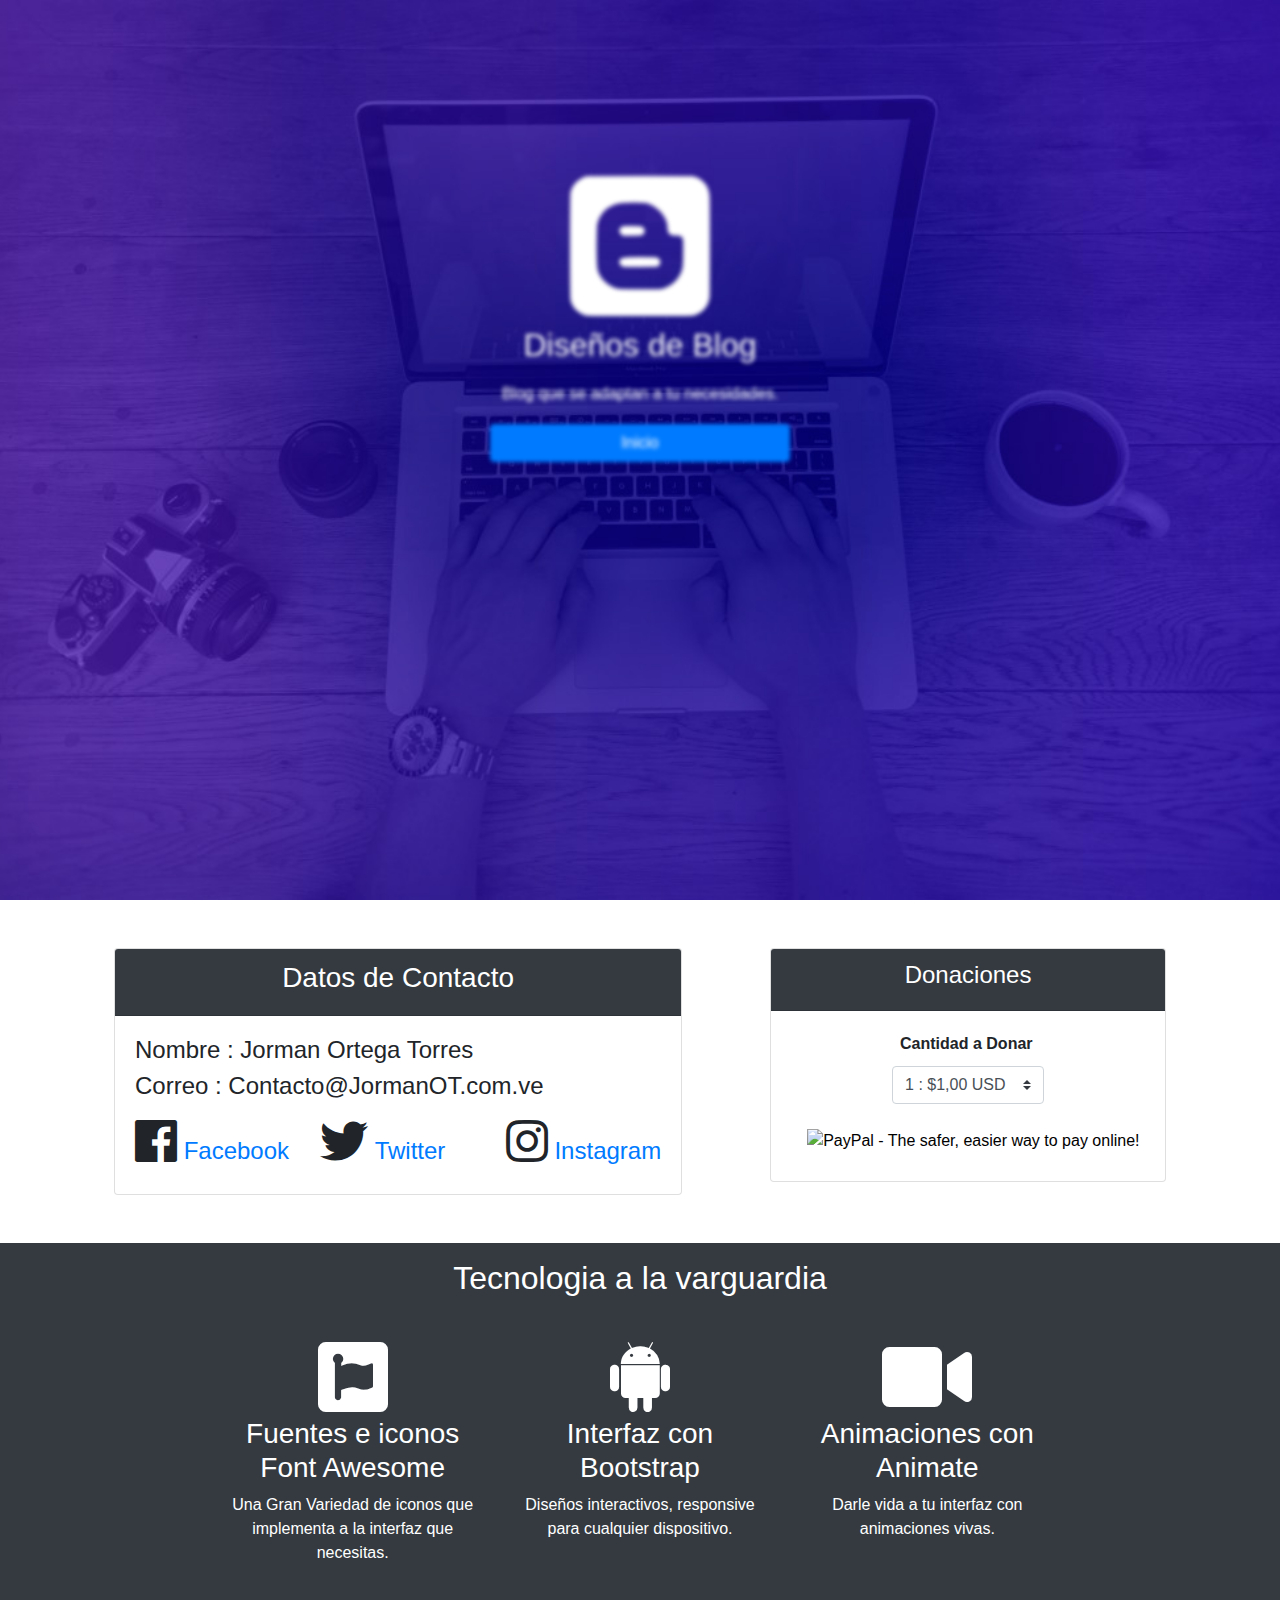
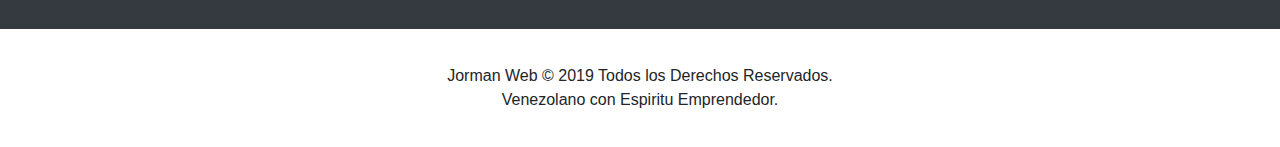
==== Servicios/Blog.html @ 8583f0e6 "Primera Version de JormanOT Web, Sin Plantillas" ====
<!DOCTYPE html>
<html lang="en">
<head>
    <meta charset="UTF-8">
    <meta name="viewport" content="width=device-width, initial-scale=1.0">
    <meta http-equiv="X-UA-Compatible" content="ie=edge">
    <title>Blog Personal | Blogs</title>
    <!-- Custom CSS -->
    <link rel="stylesheet" href="../css/style.css">
    <!-- Bootstrap -->
    <link rel="stylesheet" href="../css/bootstrap.css">
    <!-- Animations -->
    <link rel="stylesheet" href="../Animations/Animations.css">
    <!-- Font Awesome 5 -->
    <link rel="stylesheet" href="../css/Fonts.css">
</head>
<body>
<!-- Header -->
<header class="cabezera text-white">
        <div class="cabezera-contenido animated  bounceIn">
            <i class="fab fa-blogger fa-10x   "></i>
            <h3 class="titulo">Diseños de Blog</h3>
            <p class="texto">Blog que se adaptan a tu necesidades.</p>
            <a href="/" class="btn btn-primary tamaño">Inicio</a>
        </div>
        <div>
            
        </div>
    </header>
    <!-- Section 1 -->
    <section class="container">
        <div class="row mt-5 mb-5">
            <div class="col-mt-4 mx-auto">
                <div class="card">
                    <div class="card-header bg-dark text-white">
                        <h3 class="text-center">Datos de Contacto</h3>
                    </div>
                    <div class="card-body">
                        <form action="#">
                            <div class="form-group mb-2">
                                <h4>Nombre : Jorman Ortega Torres</h4>
                            </div>
                            <div class="form-group mb-2">
                                <h4>Correo : Contacto@JormanOT.com.ve</h4>
                            </div>
                            <div>
                                <div class="grilla-3 mt-3">
                                    <div>
                                        <h4><i class="fab fa-facebook fa-2x" aria-hidden="true"></i><a class=" texto-centro" href="http://www.facebook.com/BitesoftCA/"> Facebook</a></h4>
                                    </div>
                                    <div>
                                        <h4><i class="fab fa-twitter fa-2x" aria-hidden="true"></i><a class=" texto-centro" href="https://twitter.com/jormanjoshue"> Twitter</a></h4>
                                    </div>
                                    <div>
                                        <h4><i class="fab fa-instagram fa-2x" aria-hidden="true"></i><a class=" texto-centro" href="http://www.instagram.com"> Instagram</a></h4>
                                    </div>
                                </div>
                            </div>
                        </form>
                    </div>
                </div>
            </div>
            <div class="col-mt-6 mx-auto">
                <div class="card">
                    <div class="card-header bg-dark text-white">
                        <h4 class="text-center">Donaciones</h4>
                    </div>
                    <div class="card-body">
                        <div class="form-group mb-2">
                            <form action="https://www.paypal.com/cgi-bin/webscr" method="post" target="_top">
                                <input type="hidden" name="cmd" value="_s-xclick">
                                <input type="hidden" name="hosted_button_id" value="BNCRYRMHUNSP4">
                                <table class="mx-auto">
                                    <tr>
                                        <td>
                                            <input type="hidden" name="on0"  value="Cantidad a Donar">
                                            <strong class="ml-2">Cantidad a Donar</strong>
                                        </td>
                                    </tr>
                                    <tr>
                                        <td>
                                            <select class="custom-select mt-2" name="os0">
                                                <option value="1 :">1 : $1,00 USD</option>
                                                <option value="2 :">2 : $5,00 USD</option>
                                                <option value="3 :">3 : $10,00 USD</option>
                                            </select> 
                                        </td>
                                    </tr>
                                </table>
                                <input type="hidden" name="currency_code" value="USD">
                                <input class="mt-4 ml-3" type="image" src="https://www.paypalobjects.com/es_XC/i/btn/btn_buynowCC_LG.gif" border="0" name="submit" alt="PayPal - The safer, easier way to pay online!">
                                <img alt="" border="0" src="https://www.paypalobjects.com/es_XC/i/scr/pixel.gif" width="1" height="1">
                            </form>
                        </div>
                    </div>
                </div>
            </div>
        </div>
    </section>
    <!-- Section 2 -->
    <section class="servicios texto-centro bg-dark">
        <h3 class="titulo">Tecnologia a la varguardia</h3>
        <div class="row">
            <div class="contenedor grilla-3">
                <div >
                    <i class="fab fa-font-awesome fa-5x" href="/" aria-hidden="true"></i>
                    <h3>Fuentes e iconos  Font Awesome</h3>
                    <p class="texto-info">Una Gran Variedad de iconos que implementa a la interfaz que necesitas.</p>
                </div>
                <div >
                    <i class="fab fa-android fa-5x" aria-hidden="true"></i>
                    <h3>Interfaz con Bootstrap</h3>
                    <p class="texto-info">Diseños interactivos, responsive para cualquier dispositivo.</p>
                </div>
                <div >
                    <i class="fas fa-video fa-5x" aria-hidden="true"></i>
                    <h3>Animaciones con Animate</h3>
                    <p class="texto-info">Darle vida a tu interfaz con animaciones vivas.</p>
                </div>
            </div>
        </div>
    </section>
    <!-- Footer -->
    <footer class="footer texto-centro bh-ligt">
        <p>Jorman Web &copy; 2019 Todos los Derechos Reservados.</p>
        <p>Venezolano con Espiritu Emprendedor.</p>
    </footer>
</body>
</html>
---- css/style.css ----
body
{
    background-color: rgba(0, 0, 0, 0.9);
    margin: 0;
    color: #fff;
    font-family: 'Rubik', sans-serif;
}
.cabezera::after
{
    content: '';
    height: 100vh;
    width: 100%;
    background-image: url(../Img/header_bg_2.jpg);
    background-size: cover;
    display: block;
    background-repeat: no-repeat;
    background-position: center;
    filter: blur(10px);
    -webkit-filter: blur(10px);
    transition: all 400ms;
}
.cabezera:hover::after
{
    filter: blur(0px);
    -webkit-filter: blur(0px);
}
.cabezera:hover .cabezera-contenido
{
    filter: blur(2px);
    -webkit-filter: blur(2px);
} 
.cabezera-contenido
{
    position: absolute;
    z-index: 1;
    text-align: center;
    top: 10%;
    left: 29%;
    margin-top: 100px;
    margin-left: 126px;
    transition: all 700ms;
}
.cabezera-contenido .img-Redondo
{
    width: 245px;
    height: 245px;
}
.titulo
{
    font-family: 'Rubik', sans-serif;
    font-size: 2rem;
}
.texto
{
    line-height: 1.7;
    margin-top: 1rem;
}
.contenedor
{
    max-width: 960px;
    margin: auto;
    overflow: hidden;
    padding: 2rem 4rem;
}
.texto-info
{
    text-align: center;
    text-justify: auto;
    -webkit-text-stroke: #333;
}
.texto-centro
{
  text-align: center;
}
.grilla-3
{
    display: grid;
    grid-template-columns: 1fr 1fr 1fr;
    grid-gap: 30px;
}
.grilla-2
{
    display: grid;
    grid-template-columns: repeat(2, 1fr);
    grid-gap: 20px;
}
.texo-centro
{
    text-align: center;
    margin: auto;
}
.bg-light
{
    background-color: #fff;
    color: #333;
}
.bg-dark
{
    background-color: #2f3542;
    color: #fff;
}
.servicios
{
    padding: 2rem 0;
}
footer
{
    padding: 2.2rem;
}
footer p 
{
    margin: 0;
}
@media(max-width: 570px)
{
    .cabezera::after
    {
        height: 100vh;
    }
    .cabezera-contenido .img-Redondo
    {
        height: 150px;
        width: 150px;
    }
    .cabezera-contenido
    {
        left: 10px;
        right: 10px;
        top: 150px;
        margin-right: 2rem;
        margin-top: 1rem;
        margin-left: 2rem;
    }
    .grilla-3, .grilla-2
    {
        grid-template-columns: 1fr;
    }
    .servicios
    {
        padding: 1rem 1rem;
    }
}
@media(max-width: 1024px)
{
    .cabezera::after
    {
        height: 100vh;
    }
    .cabezera-contenido .img-Redondo
    {
        height: 200px;
        width: 200px;
    }
    .cabezera-contenido
    {
        left: 10px;
        right: 10px;
        top: 150px;
        margin-right: 2rem;
        margin-top: 1rem;
        margin-left: 2rem;
    }
    .servicios
    {
        padding: 1rem 1rem;
    }
}
@media(max-width: 2100px)
{
    .cabezera::after
    {
        height: 100vh;
    }
    .cabezera-contenido .img-Redondo
    {
        height: 200px;
        width: 200px;
    }
    .cabezera-contenido
    {
        left: 10px;
        right: 10px;
        top: 150px;
        margin-right: 2rem;
        margin-top: 1rem;
        margin-left: 2rem;
    }
    .servicios
    {
        padding: 1rem 1rem;
    }
}
.img-Redondo 
{
    border-radius: 50% !important;
}
.tamaño
{
    width: 300px !important;
}
---- Animations/Animations.css ----
@charset "UTF-8";

/*!
 * animate.css -http://daneden.me/animate
 * Version - 3.7.0
 * Licensed under the MIT license - http://opensource.org/licenses/MIT
 *
 * Copyright (c) 2018 Daniel Eden
 */

@-webkit-keyframes bounce {
  from,
  20%,
  53%,
  80%,
  to {
    -webkit-animation-timing-function: cubic-bezier(0.215, 0.61, 0.355, 1);
    animation-timing-function: cubic-bezier(0.215, 0.61, 0.355, 1);
    -webkit-transform: translate3d(0, 0, 0);
    transform: translate3d(0, 0, 0);
  }

  40%,
  43% {
    -webkit-animation-timing-function: cubic-bezier(0.755, 0.05, 0.855, 0.06);
    animation-timing-function: cubic-bezier(0.755, 0.05, 0.855, 0.06);
    -webkit-transform: translate3d(0, -30px, 0);
    transform: translate3d(0, -30px, 0);
  }

  70% {
    -webkit-animation-timing-function: cubic-bezier(0.755, 0.05, 0.855, 0.06);
    animation-timing-function: cubic-bezier(0.755, 0.05, 0.855, 0.06);
    -webkit-transform: translate3d(0, -15px, 0);
    transform: translate3d(0, -15px, 0);
  }

  90% {
    -webkit-transform: translate3d(0, -4px, 0);
    transform: translate3d(0, -4px, 0);
  }
}

@keyframes bounce {
  from,
  20%,
  53%,
  80%,
  to {
    -webkit-animation-timing-function: cubic-bezier(0.215, 0.61, 0.355, 1);
    animation-timing-function: cubic-bezier(0.215, 0.61, 0.355, 1);
    -webkit-transform: translate3d(0, 0, 0);
    transform: translate3d(0, 0, 0);
  }

  40%,
  43% {
    -webkit-animation-timing-function: cubic-bezier(0.755, 0.05, 0.855, 0.06);
    animation-timing-function: cubic-bezier(0.755, 0.05, 0.855, 0.06);
    -webkit-transform: translate3d(0, -30px, 0);
    transform: translate3d(0, -30px, 0);
  }

  70% {
    -webkit-animation-timing-function: cubic-bezier(0.755, 0.05, 0.855, 0.06);
    animation-timing-function: cubic-bezier(0.755, 0.05, 0.855, 0.06);
    -webkit-transform: translate3d(0, -15px, 0);
    transform: translate3d(0, -15px, 0);
  }

  90% {
    -webkit-transform: translate3d(0, -4px, 0);
    transform: translate3d(0, -4px, 0);
  }
}

.bounce {
  -webkit-animation-name: bounce;
  animation-name: bounce;
  -webkit-transform-origin: center bottom;
  transform-origin: center bottom;
}

@-webkit-keyframes flash {
  from,
  50%,
  to {
    opacity: 1;
  }

  25%,
  75% {
    opacity: 0;
  }
}

@keyframes flash {
  from,
  50%,
  to {
    opacity: 1;
  }

  25%,
  75% {
    opacity: 0;
  }
}

.flash {
  -webkit-animation-name: flash;
  animation-name: flash;
}

/* originally authored by Nick Pettit - https://github.com/nickpettit/glide */

@-webkit-keyframes pulse {
  from {
    -webkit-transform: scale3d(1, 1, 1);
    transform: scale3d(1, 1, 1);
  }

  50% {
    -webkit-transform: scale3d(1.05, 1.05, 1.05);
    transform: scale3d(1.05, 1.05, 1.05);
  }

  to {
    -webkit-transform: scale3d(1, 1, 1);
    transform: scale3d(1, 1, 1);
  }
}

@keyframes pulse {
  from {
    -webkit-transform: scale3d(1, 1, 1);
    transform: scale3d(1, 1, 1);
  }

  50% {
    -webkit-transform: scale3d(1.05, 1.05, 1.05);
    transform: scale3d(1.05, 1.05, 1.05);
  }

  to {
    -webkit-transform: scale3d(1, 1, 1);
    transform: scale3d(1, 1, 1);
  }
}

.pulse {
  -webkit-animation-name: pulse;
  animation-name: pulse;
}

@-webkit-keyframes rubberBand {
  from {
    -webkit-transform: scale3d(1, 1, 1);
    transform: scale3d(1, 1, 1);
  }

  30% {
    -webkit-transform: scale3d(1.25, 0.75, 1);
    transform: scale3d(1.25, 0.75, 1);
  }

  40% {
    -webkit-transform: scale3d(0.75, 1.25, 1);
    transform: scale3d(0.75, 1.25, 1);
  }

  50% {
    -webkit-transform: scale3d(1.15, 0.85, 1);
    transform: scale3d(1.15, 0.85, 1);
  }

  65% {
    -webkit-transform: scale3d(0.95, 1.05, 1);
    transform: scale3d(0.95, 1.05, 1);
  }

  75% {
    -webkit-transform: scale3d(1.05, 0.95, 1);
    transform: scale3d(1.05, 0.95, 1);
  }

  to {
    -webkit-transform: scale3d(1, 1, 1);
    transform: scale3d(1, 1, 1);
  }
}

@keyframes rubberBand {
  from {
    -webkit-transform: scale3d(1, 1, 1);
    transform: scale3d(1, 1, 1);
  }

  30% {
    -webkit-transform: scale3d(1.25, 0.75, 1);
    transform: scale3d(1.25, 0.75, 1);
  }

  40% {
    -webkit-transform: scale3d(0.75, 1.25, 1);
    transform: scale3d(0.75, 1.25, 1);
  }

  50% {
    -webkit-transform: scale3d(1.15, 0.85, 1);
    transform: scale3d(1.15, 0.85, 1);
  }

  65% {
    -webkit-transform: scale3d(0.95, 1.05, 1);
    transform: scale3d(0.95, 1.05, 1);
  }

  75% {
    -webkit-transform: scale3d(1.05, 0.95, 1);
    transform: scale3d(1.05, 0.95, 1);
  }

  to {
    -webkit-transform: scale3d(1, 1, 1);
    transform: scale3d(1, 1, 1);
  }
}

.rubberBand {
  -webkit-animation-name: rubberBand;
  animation-name: rubberBand;
}

@-webkit-keyframes shake {
  from,
  to {
    -webkit-transform: translate3d(0, 0, 0);
    transform: translate3d(0, 0, 0);
  }

  10%,
  30%,
  50%,
  70%,
  90% {
    -webkit-transform: translate3d(-10px, 0, 0);
    transform: translate3d(-10px, 0, 0);
  }

  20%,
  40%,
  60%,
  80% {
    -webkit-transform: translate3d(10px, 0, 0);
    transform: translate3d(10px, 0, 0);
  }
}

@keyframes shake {
  from,
  to {
    -webkit-transform: translate3d(0, 0, 0);
    transform: translate3d(0, 0, 0);
  }

  10%,
  30%,
  50%,
  70%,
  90% {
    -webkit-transform: translate3d(-10px, 0, 0);
    transform: translate3d(-10px, 0, 0);
  }

  20%,
  40%,
  60%,
  80% {
    -webkit-transform: translate3d(10px, 0, 0);
    transform: translate3d(10px, 0, 0);
  }
}

.shake {
  -webkit-animation-name: shake;
  animation-name: shake;
}

@-webkit-keyframes headShake {
  0% {
    -webkit-transform: translateX(0);
    transform: translateX(0);
  }

  6.5% {
    -webkit-transform: translateX(-6px) rotateY(-9deg);
    transform: translateX(-6px) rotateY(-9deg);
  }

  18.5% {
    -webkit-transform: translateX(5px) rotateY(7deg);
    transform: translateX(5px) rotateY(7deg);
  }

  31.5% {
    -webkit-transform: translateX(-3px) rotateY(-5deg);
    transform: translateX(-3px) rotateY(-5deg);
  }

  43.5% {
    -webkit-transform: translateX(2px) rotateY(3deg);
    transform: translateX(2px) rotateY(3deg);
  }

  50% {
    -webkit-transform: translateX(0);
    transform: translateX(0);
  }
}

@keyframes headShake {
  0% {
    -webkit-transform: translateX(0);
    transform: translateX(0);
  }

  6.5% {
    -webkit-transform: translateX(-6px) rotateY(-9deg);
    transform: translateX(-6px) rotateY(-9deg);
  }

  18.5% {
    -webkit-transform: translateX(5px) rotateY(7deg);
    transform: translateX(5px) rotateY(7deg);
  }

  31.5% {
    -webkit-transform: translateX(-3px) rotateY(-5deg);
    transform: translateX(-3px) rotateY(-5deg);
  }

  43.5% {
    -webkit-transform: translateX(2px) rotateY(3deg);
    transform: translateX(2px) rotateY(3deg);
  }

  50% {
    -webkit-transform: translateX(0);
    transform: translateX(0);
  }
}

.headShake {
  -webkit-animation-timing-function: ease-in-out;
  animation-timing-function: ease-in-out;
  -webkit-animation-name: headShake;
  animation-name: headShake;
}

@-webkit-keyframes swing {
  20% {
    -webkit-transform: rotate3d(0, 0, 1, 15deg);
    transform: rotate3d(0, 0, 1, 15deg);
  }

  40% {
    -webkit-transform: rotate3d(0, 0, 1, -10deg);
    transform: rotate3d(0, 0, 1, -10deg);
  }

  60% {
    -webkit-transform: rotate3d(0, 0, 1, 5deg);
    transform: rotate3d(0, 0, 1, 5deg);
  }

  80% {
    -webkit-transform: rotate3d(0, 0, 1, -5deg);
    transform: rotate3d(0, 0, 1, -5deg);
  }

  to {
    -webkit-transform: rotate3d(0, 0, 1, 0deg);
    transform: rotate3d(0, 0, 1, 0deg);
  }
}

@keyframes swing {
  20% {
    -webkit-transform: rotate3d(0, 0, 1, 15deg);
    transform: rotate3d(0, 0, 1, 15deg);
  }

  40% {
    -webkit-transform: rotate3d(0, 0, 1, -10deg);
    transform: rotate3d(0, 0, 1, -10deg);
  }

  60% {
    -webkit-transform: rotate3d(0, 0, 1, 5deg);
    transform: rotate3d(0, 0, 1, 5deg);
  }

  80% {
    -webkit-transform: rotate3d(0, 0, 1, -5deg);
    transform: rotate3d(0, 0, 1, -5deg);
  }

  to {
    -webkit-transform: rotate3d(0, 0, 1, 0deg);
    transform: rotate3d(0, 0, 1, 0deg);
  }
}

.swing {
  -webkit-transform-origin: top center;
  transform-origin: top center;
  -webkit-animation-name: swing;
  animation-name: swing;
}

@-webkit-keyframes tada {
  from {
    -webkit-transform: scale3d(1, 1, 1);
    transform: scale3d(1, 1, 1);
  }

  10%,
  20% {
    -webkit-transform: scale3d(0.9, 0.9, 0.9) rotate3d(0, 0, 1, -3deg);
    transform: scale3d(0.9, 0.9, 0.9) rotate3d(0, 0, 1, -3deg);
  }

  30%,
  50%,
  70%,
  90% {
    -webkit-transform: scale3d(1.1, 1.1, 1.1) rotate3d(0, 0, 1, 3deg);
    transform: scale3d(1.1, 1.1, 1.1) rotate3d(0, 0, 1, 3deg);
  }

  40%,
  60%,
  80% {
    -webkit-transform: scale3d(1.1, 1.1, 1.1) rotate3d(0, 0, 1, -3deg);
    transform: scale3d(1.1, 1.1, 1.1) rotate3d(0, 0, 1, -3deg);
  }

  to {
    -webkit-transform: scale3d(1, 1, 1);
    transform: scale3d(1, 1, 1);
  }
}

@keyframes tada {
  from {
    -webkit-transform: scale3d(1, 1, 1);
    transform: scale3d(1, 1, 1);
  }

  10%,
  20% {
    -webkit-transform: scale3d(0.9, 0.9, 0.9) rotate3d(0, 0, 1, -3deg);
    transform: scale3d(0.9, 0.9, 0.9) rotate3d(0, 0, 1, -3deg);
  }

  30%,
  50%,
  70%,
  90% {
    -webkit-transform: scale3d(1.1, 1.1, 1.1) rotate3d(0, 0, 1, 3deg);
    transform: scale3d(1.1, 1.1, 1.1) rotate3d(0, 0, 1, 3deg);
  }

  40%,
  60%,
  80% {
    -webkit-transform: scale3d(1.1, 1.1, 1.1) rotate3d(0, 0, 1, -3deg);
    transform: scale3d(1.1, 1.1, 1.1) rotate3d(0, 0, 1, -3deg);
  }

  to {
    -webkit-transform: scale3d(1, 1, 1);
    transform: scale3d(1, 1, 1);
  }
}

.tada {
  -webkit-animation-name: tada;
  animation-name: tada;
}

/* originally authored by Nick Pettit - https://github.com/nickpettit/glide */

@-webkit-keyframes wobble {
  from {
    -webkit-transform: translate3d(0, 0, 0);
    transform: translate3d(0, 0, 0);
  }

  15% {
    -webkit-transform: translate3d(-25%, 0, 0) rotate3d(0, 0, 1, -5deg);
    transform: translate3d(-25%, 0, 0) rotate3d(0, 0, 1, -5deg);
  }

  30% {
    -webkit-transform: translate3d(20%, 0, 0) rotate3d(0, 0, 1, 3deg);
    transform: translate3d(20%, 0, 0) rotate3d(0, 0, 1, 3deg);
  }

  45% {
    -webkit-transform: translate3d(-15%, 0, 0) rotate3d(0, 0, 1, -3deg);
    transform: translate3d(-15%, 0, 0) rotate3d(0, 0, 1, -3deg);
  }

  60% {
    -webkit-transform: translate3d(10%, 0, 0) rotate3d(0, 0, 1, 2deg);
    transform: translate3d(10%, 0, 0) rotate3d(0, 0, 1, 2deg);
  }

  75% {
    -webkit-transform: translate3d(-5%, 0, 0) rotate3d(0, 0, 1, -1deg);
    transform: translate3d(-5%, 0, 0) rotate3d(0, 0, 1, -1deg);
  }

  to {
    -webkit-transform: translate3d(0, 0, 0);
    transform: translate3d(0, 0, 0);
  }
}

@keyframes wobble {
  from {
    -webkit-transform: translate3d(0, 0, 0);
    transform: translate3d(0, 0, 0);
  }

  15% {
    -webkit-transform: translate3d(-25%, 0, 0) rotate3d(0, 0, 1, -5deg);
    transform: translate3d(-25%, 0, 0) rotate3d(0, 0, 1, -5deg);
  }

  30% {
    -webkit-transform: translate3d(20%, 0, 0) rotate3d(0, 0, 1, 3deg);
    transform: translate3d(20%, 0, 0) rotate3d(0, 0, 1, 3deg);
  }

  45% {
    -webkit-transform: translate3d(-15%, 0, 0) rotate3d(0, 0, 1, -3deg);
    transform: translate3d(-15%, 0, 0) rotate3d(0, 0, 1, -3deg);
  }

  60% {
    -webkit-transform: translate3d(10%, 0, 0) rotate3d(0, 0, 1, 2deg);
    transform: translate3d(10%, 0, 0) rotate3d(0, 0, 1, 2deg);
  }

  75% {
    -webkit-transform: translate3d(-5%, 0, 0) rotate3d(0, 0, 1, -1deg);
    transform: translate3d(-5%, 0, 0) rotate3d(0, 0, 1, -1deg);
  }

  to {
    -webkit-transform: translate3d(0, 0, 0);
    transform: translate3d(0, 0, 0);
  }
}

.wobble {
  -webkit-animation-name: wobble;
  animation-name: wobble;
}

@-webkit-keyframes jello {
  from,
  11.1%,
  to {
    -webkit-transform: translate3d(0, 0, 0);
    transform: translate3d(0, 0, 0);
  }

  22.2% {
    -webkit-transform: skewX(-12.5deg) skewY(-12.5deg);
    transform: skewX(-12.5deg) skewY(-12.5deg);
  }

  33.3% {
    -webkit-transform: skewX(6.25deg) skewY(6.25deg);
    transform: skewX(6.25deg) skewY(6.25deg);
  }

  44.4% {
    -webkit-transform: skewX(-3.125deg) skewY(-3.125deg);
    transform: skewX(-3.125deg) skewY(-3.125deg);
  }

  55.5% {
    -webkit-transform: skewX(1.5625deg) skewY(1.5625deg);
    transform: skewX(1.5625deg) skewY(1.5625deg);
  }

  66.6% {
    -webkit-transform: skewX(-0.78125deg) skewY(-0.78125deg);
    transform: skewX(-0.78125deg) skewY(-0.78125deg);
  }

  77.7% {
    -webkit-transform: skewX(0.390625deg) skewY(0.390625deg);
    transform: skewX(0.390625deg) skewY(0.390625deg);
  }

  88.8% {
    -webkit-transform: skewX(-0.1953125deg) skewY(-0.1953125deg);
    transform: skewX(-0.1953125deg) skewY(-0.1953125deg);
  }
}

@keyframes jello {
  from,
  11.1%,
  to {
    -webkit-transform: translate3d(0, 0, 0);
    transform: translate3d(0, 0, 0);
  }

  22.2% {
    -webkit-transform: skewX(-12.5deg) skewY(-12.5deg);
    transform: skewX(-12.5deg) skewY(-12.5deg);
  }

  33.3% {
    -webkit-transform: skewX(6.25deg) skewY(6.25deg);
    transform: skewX(6.25deg) skewY(6.25deg);
  }

  44.4% {
    -webkit-transform: skewX(-3.125deg) skewY(-3.125deg);
    transform: skewX(-3.125deg) skewY(-3.125deg);
  }

  55.5% {
    -webkit-transform: skewX(1.5625deg) skewY(1.5625deg);
    transform: skewX(1.5625deg) skewY(1.5625deg);
  }

  66.6% {
    -webkit-transform: skewX(-0.78125deg) skewY(-0.78125deg);
    transform: skewX(-0.78125deg) skewY(-0.78125deg);
  }

  77.7% {
    -webkit-transform: skewX(0.390625deg) skewY(0.390625deg);
    transform: skewX(0.390625deg) skewY(0.390625deg);
  }

  88.8% {
    -webkit-transform: skewX(-0.1953125deg) skewY(-0.1953125deg);
    transform: skewX(-0.1953125deg) skewY(-0.1953125deg);
  }
}

.jello {
  -webkit-animation-name: jello;
  animation-name: jello;
  -webkit-transform-origin: center;
  transform-origin: center;
}

@-webkit-keyframes heartBeat {
  0% {
    -webkit-transform: scale(1);
    transform: scale(1);
  }

  14% {
    -webkit-transform: scale(1.3);
    transform: scale(1.3);
  }

  28% {
    -webkit-transform: scale(1);
    transform: scale(1);
  }

  42% {
    -webkit-transform: scale(1.3);
    transform: scale(1.3);
  }

  70% {
    -webkit-transform: scale(1);
    transform: scale(1);
  }
}

@keyframes heartBeat {
  0% {
    -webkit-transform: scale(1);
    transform: scale(1);
  }

  14% {
    -webkit-transform: scale(1.3);
    transform: scale(1.3);
  }

  28% {
    -webkit-transform: scale(1);
    transform: scale(1);
  }

  42% {
    -webkit-transform: scale(1.3);
    transform: scale(1.3);
  }

  70% {
    -webkit-transform: scale(1);
    transform: scale(1);
  }
}

.heartBeat {
  -webkit-animation-name: heartBeat;
  animation-name: heartBeat;
  -webkit-animation-duration: 1.3s;
  animation-duration: 1.3s;
  -webkit-animation-timing-function: ease-in-out;
  animation-timing-function: ease-in-out;
}

@-webkit-keyframes bounceIn {
  from,
  20%,
  40%,
  60%,
  80%,
  to {
    -webkit-animation-timing-function: cubic-bezier(0.215, 0.61, 0.355, 1);
    animation-timing-function: cubic-bezier(0.215, 0.61, 0.355, 1);
  }

  0% {
    opacity: 0;
    -webkit-transform: scale3d(0.3, 0.3, 0.3);
    transform: scale3d(0.3, 0.3, 0.3);
  }

  20% {
    -webkit-transform: scale3d(1.1, 1.1, 1.1);
    transform: scale3d(1.1, 1.1, 1.1);
  }

  40% {
    -webkit-transform: scale3d(0.9, 0.9, 0.9);
    transform: scale3d(0.9, 0.9, 0.9);
  }

  60% {
    opacity: 1;
    -webkit-transform: scale3d(1.03, 1.03, 1.03);
    transform: scale3d(1.03, 1.03, 1.03);
  }

  80% {
    -webkit-transform: scale3d(0.97, 0.97, 0.97);
    transform: scale3d(0.97, 0.97, 0.97);
  }

  to {
    opacity: 1;
    -webkit-transform: scale3d(1, 1, 1);
    transform: scale3d(1, 1, 1);
  }
}

@keyframes bounceIn {
  from,
  20%,
  40%,
  60%,
  80%,
  to {
    -webkit-animation-timing-function: cubic-bezier(0.215, 0.61, 0.355, 1);
    animation-timing-function: cubic-bezier(0.215, 0.61, 0.355, 1);
  }

  0% {
    opacity: 0;
    -webkit-transform: scale3d(0.3, 0.3, 0.3);
    transform: scale3d(0.3, 0.3, 0.3);
  }

  20% {
    -webkit-transform: scale3d(1.1, 1.1, 1.1);
    transform: scale3d(1.1, 1.1, 1.1);
  }

  40% {
    -webkit-transform: scale3d(0.9, 0.9, 0.9);
    transform: scale3d(0.9, 0.9, 0.9);
  }

  60% {
    opacity: 1;
    -webkit-transform: scale3d(1.03, 1.03, 1.03);
    transform: scale3d(1.03, 1.03, 1.03);
  }

  80% {
    -webkit-transform: scale3d(0.97, 0.97, 0.97);
    transform: scale3d(0.97, 0.97, 0.97);
  }

  to {
    opacity: 1;
    -webkit-transform: scale3d(1, 1, 1);
    transform: scale3d(1, 1, 1);
  }
}

.bounceIn {
  -webkit-animation-duration: 0.75s;
  animation-duration: 0.75s;
  -webkit-animation-name: bounceIn;
  animation-name: bounceIn;
}

@-webkit-keyframes bounceInDown {
  from,
  60%,
  75%,
  90%,
  to {
    -webkit-animation-timing-function: cubic-bezier(0.215, 0.61, 0.355, 1);
    animation-timing-function: cubic-bezier(0.215, 0.61, 0.355, 1);
  }

  0% {
    opacity: 0;
    -webkit-transform: translate3d(0, -3000px, 0);
    transform: translate3d(0, -3000px, 0);
  }

  60% {
    opacity: 1;
    -webkit-transform: translate3d(0, 25px, 0);
    transform: translate3d(0, 25px, 0);
  }

  75% {
    -webkit-transform: translate3d(0, -10px, 0);
    transform: translate3d(0, -10px, 0);
  }

  90% {
    -webkit-transform: translate3d(0, 5px, 0);
    transform: translate3d(0, 5px, 0);
  }

  to {
    -webkit-transform: translate3d(0, 0, 0);
    transform: translate3d(0, 0, 0);
  }
}

@keyframes bounceInDown {
  from,
  60%,
  75%,
  90%,
  to {
    -webkit-animation-timing-function: cubic-bezier(0.215, 0.61, 0.355, 1);
    animation-timing-function: cubic-bezier(0.215, 0.61, 0.355, 1);
  }

  0% {
    opacity: 0;
    -webkit-transform: translate3d(0, -3000px, 0);
    transform: translate3d(0, -3000px, 0);
  }

  60% {
    opacity: 1;
    -webkit-transform: translate3d(0, 25px, 0);
    transform: translate3d(0, 25px, 0);
  }

  75% {
    -webkit-transform: translate3d(0, -10px, 0);
    transform: translate3d(0, -10px, 0);
  }

  90% {
    -webkit-transform: translate3d(0, 5px, 0);
    transform: translate3d(0, 5px, 0);
  }

  to {
    -webkit-transform: translate3d(0, 0, 0);
    transform: translate3d(0, 0, 0);
  }
}

.bounceInDown {
  -webkit-animation-name: bounceInDown;
  animation-name: bounceInDown;
}

@-webkit-keyframes bounceInLeft {
  from,
  60%,
  75%,
  90%,
  to {
    -webkit-animation-timing-function: cubic-bezier(0.215, 0.61, 0.355, 1);
    animation-timing-function: cubic-bezier(0.215, 0.61, 0.355, 1);
  }

  0% {
    opacity: 0;
    -webkit-transform: translate3d(-3000px, 0, 0);
    transform: translate3d(-3000px, 0, 0);
  }

  60% {
    opacity: 1;
    -webkit-transform: translate3d(25px, 0, 0);
    transform: translate3d(25px, 0, 0);
  }

  75% {
    -webkit-transform: translate3d(-10px, 0, 0);
    transform: translate3d(-10px, 0, 0);
  }

  90% {
    -webkit-transform: translate3d(5px, 0, 0);
    transform: translate3d(5px, 0, 0);
  }

  to {
    -webkit-transform: translate3d(0, 0, 0);
    transform: translate3d(0, 0, 0);
  }
}

@keyframes bounceInLeft {
  from,
  60%,
  75%,
  90%,
  to {
    -webkit-animation-timing-function: cubic-bezier(0.215, 0.61, 0.355, 1);
    animation-timing-function: cubic-bezier(0.215, 0.61, 0.355, 1);
  }

  0% {
    opacity: 0;
    -webkit-transform: translate3d(-3000px, 0, 0);
    transform: translate3d(-3000px, 0, 0);
  }

  60% {
    opacity: 1;
    -webkit-transform: translate3d(25px, 0, 0);
    transform: translate3d(25px, 0, 0);
  }

  75% {
    -webkit-transform: translate3d(-10px, 0, 0);
    transform: translate3d(-10px, 0, 0);
  }

  90% {
    -webkit-transform: translate3d(5px, 0, 0);
    transform: translate3d(5px, 0, 0);
  }

  to {
    -webkit-transform: translate3d(0, 0, 0);
    transform: translate3d(0, 0, 0);
  }
}

.bounceInLeft {
  -webkit-animation-name: bounceInLeft;
  animation-name: bounceInLeft;
}

@-webkit-keyframes bounceInRight {
  from,
  60%,
  75%,
  90%,
  to {
    -webkit-animation-timing-function: cubic-bezier(0.215, 0.61, 0.355, 1);
    animation-timing-function: cubic-bezier(0.215, 0.61, 0.355, 1);
  }

  from {
    opacity: 0;
    -webkit-transform: translate3d(3000px, 0, 0);
    transform: translate3d(3000px, 0, 0);
  }

  60% {
    opacity: 1;
    -webkit-transform: translate3d(-25px, 0, 0);
    transform: translate3d(-25px, 0, 0);
  }

  75% {
    -webkit-transform: translate3d(10px, 0, 0);
    transform: translate3d(10px, 0, 0);
  }

  90% {
    -webkit-transform: translate3d(-5px, 0, 0);
    transform: translate3d(-5px, 0, 0);
  }

  to {
    -webkit-transform: translate3d(0, 0, 0);
    transform: translate3d(0, 0, 0);
  }
}

@keyframes bounceInRight {
  from,
  60%,
  75%,
  90%,
  to {
    -webkit-animation-timing-function: cubic-bezier(0.215, 0.61, 0.355, 1);
    animation-timing-function: cubic-bezier(0.215, 0.61, 0.355, 1);
  }

  from {
    opacity: 0;
    -webkit-transform: translate3d(3000px, 0, 0);
    transform: translate3d(3000px, 0, 0);
  }

  60% {
    opacity: 1;
    -webkit-transform: translate3d(-25px, 0, 0);
    transform: translate3d(-25px, 0, 0);
  }

  75% {
    -webkit-transform: translate3d(10px, 0, 0);
    transform: translate3d(10px, 0, 0);
  }

  90% {
    -webkit-transform: translate3d(-5px, 0, 0);
    transform: translate3d(-5px, 0, 0);
  }

  to {
    -webkit-transform: translate3d(0, 0, 0);
    transform: translate3d(0, 0, 0);
  }
}

.bounceInRight {
  -webkit-animation-name: bounceInRight;
  animation-name: bounceInRight;
}

@-webkit-keyframes bounceInUp {
  from,
  60%,
  75%,
  90%,
  to {
    -webkit-animation-timing-function: cubic-bezier(0.215, 0.61, 0.355, 1);
    animation-timing-function: cubic-bezier(0.215, 0.61, 0.355, 1);
  }

  from {
    opacity: 0;
    -webkit-transform: translate3d(0, 3000px, 0);
    transform: translate3d(0, 3000px, 0);
  }

  60% {
    opacity: 1;
    -webkit-transform: translate3d(0, -20px, 0);
    transform: translate3d(0, -20px, 0);
  }

  75% {
    -webkit-transform: translate3d(0, 10px, 0);
    transform: translate3d(0, 10px, 0);
  }

  90% {
    -webkit-transform: translate3d(0, -5px, 0);
    transform: translate3d(0, -5px, 0);
  }

  to {
    -webkit-transform: translate3d(0, 0, 0);
    transform: translate3d(0, 0, 0);
  }
}

@keyframes bounceInUp {
  from,
  60%,
  75%,
  90%,
  to {
    -webkit-animation-timing-function: cubic-bezier(0.215, 0.61, 0.355, 1);
    animation-timing-function: cubic-bezier(0.215, 0.61, 0.355, 1);
  }

  from {
    opacity: 0;
    -webkit-transform: translate3d(0, 3000px, 0);
    transform: translate3d(0, 3000px, 0);
  }

  60% {
    opacity: 1;
    -webkit-transform: translate3d(0, -20px, 0);
    transform: translate3d(0, -20px, 0);
  }

  75% {
    -webkit-transform: translate3d(0, 10px, 0);
    transform: translate3d(0, 10px, 0);
  }

  90% {
    -webkit-transform: translate3d(0, -5px, 0);
    transform: translate3d(0, -5px, 0);
  }

  to {
    -webkit-transform: translate3d(0, 0, 0);
    transform: translate3d(0, 0, 0);
  }
}

.bounceInUp {
  -webkit-animation-name: bounceInUp;
  animation-name: bounceInUp;
}

@-webkit-keyframes bounceOut {
  20% {
    -webkit-transform: scale3d(0.9, 0.9, 0.9);
    transform: scale3d(0.9, 0.9, 0.9);
  }

  50%,
  55% {
    opacity: 1;
    -webkit-transform: scale3d(1.1, 1.1, 1.1);
    transform: scale3d(1.1, 1.1, 1.1);
  }

  to {
    opacity: 0;
    -webkit-transform: scale3d(0.3, 0.3, 0.3);
    transform: scale3d(0.3, 0.3, 0.3);
  }
}

@keyframes bounceOut {
  20% {
    -webkit-transform: scale3d(0.9, 0.9, 0.9);
    transform: scale3d(0.9, 0.9, 0.9);
  }

  50%,
  55% {
    opacity: 1;
    -webkit-transform: scale3d(1.1, 1.1, 1.1);
    transform: scale3d(1.1, 1.1, 1.1);
  }

  to {
    opacity: 0;
    -webkit-transform: scale3d(0.3, 0.3, 0.3);
    transform: scale3d(0.3, 0.3, 0.3);
  }
}

.bounceOut {
  -webkit-animation-duration: 0.75s;
  animation-duration: 0.75s;
  -webkit-animation-name: bounceOut;
  animation-name: bounceOut;
}

@-webkit-keyframes bounceOutDown {
  20% {
    -webkit-transform: translate3d(0, 10px, 0);
    transform: translate3d(0, 10px, 0);
  }

  40%,
  45% {
    opacity: 1;
    -webkit-transform: translate3d(0, -20px, 0);
    transform: translate3d(0, -20px, 0);
  }

  to {
    opacity: 0;
    -webkit-transform: translate3d(0, 2000px, 0);
    transform: translate3d(0, 2000px, 0);
  }
}

@keyframes bounceOutDown {
  20% {
    -webkit-transform: translate3d(0, 10px, 0);
    transform: translate3d(0, 10px, 0);
  }

  40%,
  45% {
    opacity: 1;
    -webkit-transform: translate3d(0, -20px, 0);
    transform: translate3d(0, -20px, 0);
  }

  to {
    opacity: 0;
    -webkit-transform: translate3d(0, 2000px, 0);
    transform: translate3d(0, 2000px, 0);
  }
}

.bounceOutDown {
  -webkit-animation-name: bounceOutDown;
  animation-name: bounceOutDown;
}

@-webkit-keyframes bounceOutLeft {
  20% {
    opacity: 1;
    -webkit-transform: translate3d(20px, 0, 0);
    transform: translate3d(20px, 0, 0);
  }

  to {
    opacity: 0;
    -webkit-transform: translate3d(-2000px, 0, 0);
    transform: translate3d(-2000px, 0, 0);
  }
}

@keyframes bounceOutLeft {
  20% {
    opacity: 1;
    -webkit-transform: translate3d(20px, 0, 0);
    transform: translate3d(20px, 0, 0);
  }

  to {
    opacity: 0;
    -webkit-transform: translate3d(-2000px, 0, 0);
    transform: translate3d(-2000px, 0, 0);
  }
}

.bounceOutLeft {
  -webkit-animation-name: bounceOutLeft;
  animation-name: bounceOutLeft;
}

@-webkit-keyframes bounceOutRight {
  20% {
    opacity: 1;
    -webkit-transform: translate3d(-20px, 0, 0);
    transform: translate3d(-20px, 0, 0);
  }

  to {
    opacity: 0;
    -webkit-transform: translate3d(2000px, 0, 0);
    transform: translate3d(2000px, 0, 0);
  }
}

@keyframes bounceOutRight {
  20% {
    opacity: 1;
    -webkit-transform: translate3d(-20px, 0, 0);
    transform: translate3d(-20px, 0, 0);
  }

  to {
    opacity: 0;
    -webkit-transform: translate3d(2000px, 0, 0);
    transform: translate3d(2000px, 0, 0);
  }
}

.bounceOutRight {
  -webkit-animation-name: bounceOutRight;
  animation-name: bounceOutRight;
}

@-webkit-keyframes bounceOutUp {
  20% {
    -webkit-transform: translate3d(0, -10px, 0);
    transform: translate3d(0, -10px, 0);
  }

  40%,
  45% {
    opacity: 1;
    -webkit-transform: translate3d(0, 20px, 0);
    transform: translate3d(0, 20px, 0);
  }

  to {
    opacity: 0;
    -webkit-transform: translate3d(0, -2000px, 0);
    transform: translate3d(0, -2000px, 0);
  }
}

@keyframes bounceOutUp {
  20% {
    -webkit-transform: translate3d(0, -10px, 0);
    transform: translate3d(0, -10px, 0);
  }

  40%,
  45% {
    opacity: 1;
    -webkit-transform: translate3d(0, 20px, 0);
    transform: translate3d(0, 20px, 0);
  }

  to {
    opacity: 0;
    -webkit-transform: translate3d(0, -2000px, 0);
    transform: translate3d(0, -2000px, 0);
  }
}

.bounceOutUp {
  -webkit-animation-name: bounceOutUp;
  animation-name: bounceOutUp;
}

@-webkit-keyframes fadeIn {
  from {
    opacity: 0;
  }

  to {
    opacity: 1;
  }
}

@keyframes fadeIn {
  from {
    opacity: 0;
  }

  to {
    opacity: 1;
  }
}

.fadeIn {
  -webkit-animation-name: fadeIn;
  animation-name: fadeIn;
}

@-webkit-keyframes fadeInDown {
  from {
    opacity: 0;
    -webkit-transform: translate3d(0, -100%, 0);
    transform: translate3d(0, -100%, 0);
  }

  to {
    opacity: 1;
    -webkit-transform: translate3d(0, 0, 0);
    transform: translate3d(0, 0, 0);
  }
}

@keyframes fadeInDown {
  from {
    opacity: 0;
    -webkit-transform: translate3d(0, -100%, 0);
    transform: translate3d(0, -100%, 0);
  }

  to {
    opacity: 1;
    -webkit-transform: translate3d(0, 0, 0);
    transform: translate3d(0, 0, 0);
  }
}

.fadeInDown {
  -webkit-animation-name: fadeInDown;
  animation-name: fadeInDown;
}

@-webkit-keyframes fadeInDownBig {
  from {
    opacity: 0;
    -webkit-transform: translate3d(0, -2000px, 0);
    transform: translate3d(0, -2000px, 0);
  }

  to {
    opacity: 1;
    -webkit-transform: translate3d(0, 0, 0);
    transform: translate3d(0, 0, 0);
  }
}

@keyframes fadeInDownBig {
  from {
    opacity: 0;
    -webkit-transform: translate3d(0, -2000px, 0);
    transform: translate3d(0, -2000px, 0);
  }

  to {
    opacity: 1;
    -webkit-transform: translate3d(0, 0, 0);
    transform: translate3d(0, 0, 0);
  }
}

.fadeInDownBig {
  -webkit-animation-name: fadeInDownBig;
  animation-name: fadeInDownBig;
}

@-webkit-keyframes fadeInLeft {
  from {
    opacity: 0;
    -webkit-transform: translate3d(-100%, 0, 0);
    transform: translate3d(-100%, 0, 0);
  }

  to {
    opacity: 1;
    -webkit-transform: translate3d(0, 0, 0);
    transform: translate3d(0, 0, 0);
  }
}

@keyframes fadeInLeft {
  from {
    opacity: 0;
    -webkit-transform: translate3d(-100%, 0, 0);
    transform: translate3d(-100%, 0, 0);
  }

  to {
    opacity: 1;
    -webkit-transform: translate3d(0, 0, 0);
    transform: translate3d(0, 0, 0);
  }
}

.fadeInLeft {
  -webkit-animation-name: fadeInLeft;
  animation-name: fadeInLeft;
}

@-webkit-keyframes fadeInLeftBig {
  from {
    opacity: 0;
    -webkit-transform: translate3d(-2000px, 0, 0);
    transform: translate3d(-2000px, 0, 0);
  }

  to {
    opacity: 1;
    -webkit-transform: translate3d(0, 0, 0);
    transform: translate3d(0, 0, 0);
  }
}

@keyframes fadeInLeftBig {
  from {
    opacity: 0;
    -webkit-transform: translate3d(-2000px, 0, 0);
    transform: translate3d(-2000px, 0, 0);
  }

  to {
    opacity: 1;
    -webkit-transform: translate3d(0, 0, 0);
    transform: translate3d(0, 0, 0);
  }
}

.fadeInLeftBig {
  -webkit-animation-name: fadeInLeftBig;
  animation-name: fadeInLeftBig;
}

@-webkit-keyframes fadeInRight {
  from {
    opacity: 0;
    -webkit-transform: translate3d(100%, 0, 0);
    transform: translate3d(100%, 0, 0);
  }

  to {
    opacity: 1;
    -webkit-transform: translate3d(0, 0, 0);
    transform: translate3d(0, 0, 0);
  }
}

@keyframes fadeInRight {
  from {
    opacity: 0;
    -webkit-transform: translate3d(100%, 0, 0);
    transform: translate3d(100%, 0, 0);
  }

  to {
    opacity: 1;
    -webkit-transform: translate3d(0, 0, 0);
    transform: translate3d(0, 0, 0);
  }
}

.fadeInRight {
  -webkit-animation-name: fadeInRight;
  animation-name: fadeInRight;
}

@-webkit-keyframes fadeInRightBig {
  from {
    opacity: 0;
    -webkit-transform: translate3d(2000px, 0, 0);
    transform: translate3d(2000px, 0, 0);
  }

  to {
    opacity: 1;
    -webkit-transform: translate3d(0, 0, 0);
    transform: translate3d(0, 0, 0);
  }
}

@keyframes fadeInRightBig {
  from {
    opacity: 0;
    -webkit-transform: translate3d(2000px, 0, 0);
    transform: translate3d(2000px, 0, 0);
  }

  to {
    opacity: 1;
    -webkit-transform: translate3d(0, 0, 0);
    transform: translate3d(0, 0, 0);
  }
}

.fadeInRightBig {
  -webkit-animation-name: fadeInRightBig;
  animation-name: fadeInRightBig;
}

@-webkit-keyframes fadeInUp {
  from {
    opacity: 0;
    -webkit-transform: translate3d(0, 100%, 0);
    transform: translate3d(0, 100%, 0);
  }

  to {
    opacity: 1;
    -webkit-transform: translate3d(0, 0, 0);
    transform: translate3d(0, 0, 0);
  }
}

@keyframes fadeInUp {
  from {
    opacity: 0;
    -webkit-transform: translate3d(0, 100%, 0);
    transform: translate3d(0, 100%, 0);
  }

  to {
    opacity: 1;
    -webkit-transform: translate3d(0, 0, 0);
    transform: translate3d(0, 0, 0);
  }
}

.fadeInUp {
  -webkit-animation-name: fadeInUp;
  animation-name: fadeInUp;
}

@-webkit-keyframes fadeInUpBig {
  from {
    opacity: 0;
    -webkit-transform: translate3d(0, 2000px, 0);
    transform: translate3d(0, 2000px, 0);
  }

  to {
    opacity: 1;
    -webkit-transform: translate3d(0, 0, 0);
    transform: translate3d(0, 0, 0);
  }
}

@keyframes fadeInUpBig {
  from {
    opacity: 0;
    -webkit-transform: translate3d(0, 2000px, 0);
    transform: translate3d(0, 2000px, 0);
  }

  to {
    opacity: 1;
    -webkit-transform: translate3d(0, 0, 0);
    transform: translate3d(0, 0, 0);
  }
}

.fadeInUpBig {
  -webkit-animation-name: fadeInUpBig;
  animation-name: fadeInUpBig;
}

@-webkit-keyframes fadeOut {
  from {
    opacity: 1;
  }

  to {
    opacity: 0;
  }
}

@keyframes fadeOut {
  from {
    opacity: 1;
  }

  to {
    opacity: 0;
  }
}

.fadeOut {
  -webkit-animation-name: fadeOut;
  animation-name: fadeOut;
}

@-webkit-keyframes fadeOutDown {
  from {
    opacity: 1;
  }

  to {
    opacity: 0;
    -webkit-transform: translate3d(0, 100%, 0);
    transform: translate3d(0, 100%, 0);
  }
}

@keyframes fadeOutDown {
  from {
    opacity: 1;
  }

  to {
    opacity: 0;
    -webkit-transform: translate3d(0, 100%, 0);
    transform: translate3d(0, 100%, 0);
  }
}

.fadeOutDown {
  -webkit-animation-name: fadeOutDown;
  animation-name: fadeOutDown;
}

@-webkit-keyframes fadeOutDownBig {
  from {
    opacity: 1;
  }

  to {
    opacity: 0;
    -webkit-transform: translate3d(0, 2000px, 0);
    transform: translate3d(0, 2000px, 0);
  }
}

@keyframes fadeOutDownBig {
  from {
    opacity: 1;
  }

  to {
    opacity: 0;
    -webkit-transform: translate3d(0, 2000px, 0);
    transform: translate3d(0, 2000px, 0);
  }
}

.fadeOutDownBig {
  -webkit-animation-name: fadeOutDownBig;
  animation-name: fadeOutDownBig;
}

@-webkit-keyframes fadeOutLeft {
  from {
    opacity: 1;
  }

  to {
    opacity: 0;
    -webkit-transform: translate3d(-100%, 0, 0);
    transform: translate3d(-100%, 0, 0);
  }
}

@keyframes fadeOutLeft {
  from {
    opacity: 1;
  }

  to {
    opacity: 0;
    -webkit-transform: translate3d(-100%, 0, 0);
    transform: translate3d(-100%, 0, 0);
  }
}

.fadeOutLeft {
  -webkit-animation-name: fadeOutLeft;
  animation-name: fadeOutLeft;
}

@-webkit-keyframes fadeOutLeftBig {
  from {
    opacity: 1;
  }

  to {
    opacity: 0;
    -webkit-transform: translate3d(-2000px, 0, 0);
    transform: translate3d(-2000px, 0, 0);
  }
}

@keyframes fadeOutLeftBig {
  from {
    opacity: 1;
  }

  to {
    opacity: 0;
    -webkit-transform: translate3d(-2000px, 0, 0);
    transform: translate3d(-2000px, 0, 0);
  }
}

.fadeOutLeftBig {
  -webkit-animation-name: fadeOutLeftBig;
  animation-name: fadeOutLeftBig;
}

@-webkit-keyframes fadeOutRight {
  from {
    opacity: 1;
  }

  to {
    opacity: 0;
    -webkit-transform: translate3d(100%, 0, 0);
    transform: translate3d(100%, 0, 0);
  }
}

@keyframes fadeOutRight {
  from {
    opacity: 1;
  }

  to {
    opacity: 0;
    -webkit-transform: translate3d(100%, 0, 0);
    transform: translate3d(100%, 0, 0);
  }
}

.fadeOutRight {
  -webkit-animation-name: fadeOutRight;
  animation-name: fadeOutRight;
}

@-webkit-keyframes fadeOutRightBig {
  from {
    opacity: 1;
  }

  to {
    opacity: 0;
    -webkit-transform: translate3d(2000px, 0, 0);
    transform: translate3d(2000px, 0, 0);
  }
}

@keyframes fadeOutRightBig {
  from {
    opacity: 1;
  }

  to {
    opacity: 0;
    -webkit-transform: translate3d(2000px, 0, 0);
    transform: translate3d(2000px, 0, 0);
  }
}

.fadeOutRightBig {
  -webkit-animation-name: fadeOutRightBig;
  animation-name: fadeOutRightBig;
}

@-webkit-keyframes fadeOutUp {
  from {
    opacity: 1;
  }

  to {
    opacity: 0;
    -webkit-transform: translate3d(0, -100%, 0);
    transform: translate3d(0, -100%, 0);
  }
}

@keyframes fadeOutUp {
  from {
    opacity: 1;
  }

  to {
    opacity: 0;
    -webkit-transform: translate3d(0, -100%, 0);
    transform: translate3d(0, -100%, 0);
  }
}

.fadeOutUp {
  -webkit-animation-name: fadeOutUp;
  animation-name: fadeOutUp;
}

@-webkit-keyframes fadeOutUpBig {
  from {
    opacity: 1;
  }

  to {
    opacity: 0;
    -webkit-transform: translate3d(0, -2000px, 0);
    transform: translate3d(0, -2000px, 0);
  }
}

@keyframes fadeOutUpBig {
  from {
    opacity: 1;
  }

  to {
    opacity: 0;
    -webkit-transform: translate3d(0, -2000px, 0);
    transform: translate3d(0, -2000px, 0);
  }
}

.fadeOutUpBig {
  -webkit-animation-name: fadeOutUpBig;
  animation-name: fadeOutUpBig;
}

@-webkit-keyframes flip {
  from {
    -webkit-transform: perspective(400px) scale3d(1, 1, 1) translate3d(0, 0, 0)
      rotate3d(0, 1, 0, -360deg);
    transform: perspective(400px) scale3d(1, 1, 1) translate3d(0, 0, 0) rotate3d(0, 1, 0, -360deg);
    -webkit-animation-timing-function: ease-out;
    animation-timing-function: ease-out;
  }

  40% {
    -webkit-transform: perspective(400px) scale3d(1, 1, 1) translate3d(0, 0, 150px)
      rotate3d(0, 1, 0, -190deg);
    transform: perspective(400px) scale3d(1, 1, 1) translate3d(0, 0, 150px)
      rotate3d(0, 1, 0, -190deg);
    -webkit-animation-timing-function: ease-out;
    animation-timing-function: ease-out;
  }

  50% {
    -webkit-transform: perspective(400px) scale3d(1, 1, 1) translate3d(0, 0, 150px)
      rotate3d(0, 1, 0, -170deg);
    transform: perspective(400px) scale3d(1, 1, 1) translate3d(0, 0, 150px)
      rotate3d(0, 1, 0, -170deg);
    -webkit-animation-timing-function: ease-in;
    animation-timing-function: ease-in;
  }

  80% {
    -webkit-transform: perspective(400px) scale3d(0.95, 0.95, 0.95) translate3d(0, 0, 0)
      rotate3d(0, 1, 0, 0deg);
    transform: perspective(400px) scale3d(0.95, 0.95, 0.95) translate3d(0, 0, 0)
      rotate3d(0, 1, 0, 0deg);
    -webkit-animation-timing-function: ease-in;
    animation-timing-function: ease-in;
  }

  to {
    -webkit-transform: perspective(400px) scale3d(1, 1, 1) translate3d(0, 0, 0)
      rotate3d(0, 1, 0, 0deg);
    transform: perspective(400px) scale3d(1, 1, 1) translate3d(0, 0, 0) rotate3d(0, 1, 0, 0deg);
    -webkit-animation-timing-function: ease-in;
    animation-timing-function: ease-in;
  }
}

@keyframes flip {
  from {
    -webkit-transform: perspective(400px) scale3d(1, 1, 1) translate3d(0, 0, 0)
      rotate3d(0, 1, 0, -360deg);
    transform: perspective(400px) scale3d(1, 1, 1) translate3d(0, 0, 0) rotate3d(0, 1, 0, -360deg);
    -webkit-animation-timing-function: ease-out;
    animation-timing-function: ease-out;
  }

  40% {
    -webkit-transform: perspective(400px) scale3d(1, 1, 1) translate3d(0, 0, 150px)
      rotate3d(0, 1, 0, -190deg);
    transform: perspective(400px) scale3d(1, 1, 1) translate3d(0, 0, 150px)
      rotate3d(0, 1, 0, -190deg);
    -webkit-animation-timing-function: ease-out;
    animation-timing-function: ease-out;
  }

  50% {
    -webkit-transform: perspective(400px) scale3d(1, 1, 1) translate3d(0, 0, 150px)
      rotate3d(0, 1, 0, -170deg);
    transform: perspective(400px) scale3d(1, 1, 1) translate3d(0, 0, 150px)
      rotate3d(0, 1, 0, -170deg);
    -webkit-animation-timing-function: ease-in;
    animation-timing-function: ease-in;
  }

  80% {
    -webkit-transform: perspective(400px) scale3d(0.95, 0.95, 0.95) translate3d(0, 0, 0)
      rotate3d(0, 1, 0, 0deg);
    transform: perspective(400px) scale3d(0.95, 0.95, 0.95) translate3d(0, 0, 0)
      rotate3d(0, 1, 0, 0deg);
    -webkit-animation-timing-function: ease-in;
    animation-timing-function: ease-in;
  }

  to {
    -webkit-transform: perspective(400px) scale3d(1, 1, 1) translate3d(0, 0, 0)
      rotate3d(0, 1, 0, 0deg);
    transform: perspective(400px) scale3d(1, 1, 1) translate3d(0, 0, 0) rotate3d(0, 1, 0, 0deg);
    -webkit-animation-timing-function: ease-in;
    animation-timing-function: ease-in;
  }
}

.animated.flip {
  -webkit-backface-visibility: visible;
  backface-visibility: visible;
  -webkit-animation-name: flip;
  animation-name: flip;
}

@-webkit-keyframes flipInX {
  from {
    -webkit-transform: perspective(400px) rotate3d(1, 0, 0, 90deg);
    transform: perspective(400px) rotate3d(1, 0, 0, 90deg);
    -webkit-animation-timing-function: ease-in;
    animation-timing-function: ease-in;
    opacity: 0;
  }

  40% {
    -webkit-transform: perspective(400px) rotate3d(1, 0, 0, -20deg);
    transform: perspective(400px) rotate3d(1, 0, 0, -20deg);
    -webkit-animation-timing-function: ease-in;
    animation-timing-function: ease-in;
  }

  60% {
    -webkit-transform: perspective(400px) rotate3d(1, 0, 0, 10deg);
    transform: perspective(400px) rotate3d(1, 0, 0, 10deg);
    opacity: 1;
  }

  80% {
    -webkit-transform: perspective(400px) rotate3d(1, 0, 0, -5deg);
    transform: perspective(400px) rotate3d(1, 0, 0, -5deg);
  }

  to {
    -webkit-transform: perspective(400px);
    transform: perspective(400px);
  }
}

@keyframes flipInX {
  from {
    -webkit-transform: perspective(400px) rotate3d(1, 0, 0, 90deg);
    transform: perspective(400px) rotate3d(1, 0, 0, 90deg);
    -webkit-animation-timing-function: ease-in;
    animation-timing-function: ease-in;
    opacity: 0;
  }

  40% {
    -webkit-transform: perspective(400px) rotate3d(1, 0, 0, -20deg);
    transform: perspective(400px) rotate3d(1, 0, 0, -20deg);
    -webkit-animation-timing-function: ease-in;
    animation-timing-function: ease-in;
  }

  60% {
    -webkit-transform: perspective(400px) rotate3d(1, 0, 0, 10deg);
    transform: perspective(400px) rotate3d(1, 0, 0, 10deg);
    opacity: 1;
  }

  80% {
    -webkit-transform: perspective(400px) rotate3d(1, 0, 0, -5deg);
    transform: perspective(400px) rotate3d(1, 0, 0, -5deg);
  }

  to {
    -webkit-transform: perspective(400px);
    transform: perspective(400px);
  }
}

.flipInX {
  -webkit-backface-visibility: visible !important;
  backface-visibility: visible !important;
  -webkit-animation-name: flipInX;
  animation-name: flipInX;
}

@-webkit-keyframes flipInY {
  from {
    -webkit-transform: perspective(400px) rotate3d(0, 1, 0, 90deg);
    transform: perspective(400px) rotate3d(0, 1, 0, 90deg);
    -webkit-animation-timing-function: ease-in;
    animation-timing-function: ease-in;
    opacity: 0;
  }

  40% {
    -webkit-transform: perspective(400px) rotate3d(0, 1, 0, -20deg);
    transform: perspective(400px) rotate3d(0, 1, 0, -20deg);
    -webkit-animation-timing-function: ease-in;
    animation-timing-function: ease-in;
  }

  60% {
    -webkit-transform: perspective(400px) rotate3d(0, 1, 0, 10deg);
    transform: perspective(400px) rotate3d(0, 1, 0, 10deg);
    opacity: 1;
  }

  80% {
    -webkit-transform: perspective(400px) rotate3d(0, 1, 0, -5deg);
    transform: perspective(400px) rotate3d(0, 1, 0, -5deg);
  }

  to {
    -webkit-transform: perspective(400px);
    transform: perspective(400px);
  }
}

@keyframes flipInY {
  from {
    -webkit-transform: perspective(400px) rotate3d(0, 1, 0, 90deg);
    transform: perspective(400px) rotate3d(0, 1, 0, 90deg);
    -webkit-animation-timing-function: ease-in;
    animation-timing-function: ease-in;
    opacity: 0;
  }

  40% {
    -webkit-transform: perspective(400px) rotate3d(0, 1, 0, -20deg);
    transform: perspective(400px) rotate3d(0, 1, 0, -20deg);
    -webkit-animation-timing-function: ease-in;
    animation-timing-function: ease-in;
  }

  60% {
    -webkit-transform: perspective(400px) rotate3d(0, 1, 0, 10deg);
    transform: perspective(400px) rotate3d(0, 1, 0, 10deg);
    opacity: 1;
  }

  80% {
    -webkit-transform: perspective(400px) rotate3d(0, 1, 0, -5deg);
    transform: perspective(400px) rotate3d(0, 1, 0, -5deg);
  }

  to {
    -webkit-transform: perspective(400px);
    transform: perspective(400px);
  }
}

.flipInY {
  -webkit-backface-visibility: visible !important;
  backface-visibility: visible !important;
  -webkit-animation-name: flipInY;
  animation-name: flipInY;
}

@-webkit-keyframes flipOutX {
  from {
    -webkit-transform: perspective(400px);
    transform: perspective(400px);
  }

  30% {
    -webkit-transform: perspective(400px) rotate3d(1, 0, 0, -20deg);
    transform: perspective(400px) rotate3d(1, 0, 0, -20deg);
    opacity: 1;
  }

  to {
    -webkit-transform: perspective(400px) rotate3d(1, 0, 0, 90deg);
    transform: perspective(400px) rotate3d(1, 0, 0, 90deg);
    opacity: 0;
  }
}

@keyframes flipOutX {
  from {
    -webkit-transform: perspective(400px);
    transform: perspective(400px);
  }

  30% {
    -webkit-transform: perspective(400px) rotate3d(1, 0, 0, -20deg);
    transform: perspective(400px) rotate3d(1, 0, 0, -20deg);
    opacity: 1;
  }

  to {
    -webkit-transform: perspective(400px) rotate3d(1, 0, 0, 90deg);
    transform: perspective(400px) rotate3d(1, 0, 0, 90deg);
    opacity: 0;
  }
}

.flipOutX {
  -webkit-animation-duration: 0.75s;
  animation-duration: 0.75s;
  -webkit-animation-name: flipOutX;
  animation-name: flipOutX;
  -webkit-backface-visibility: visible !important;
  backface-visibility: visible !important;
}

@-webkit-keyframes flipOutY {
  from {
    -webkit-transform: perspective(400px);
    transform: perspective(400px);
  }

  30% {
    -webkit-transform: perspective(400px) rotate3d(0, 1, 0, -15deg);
    transform: perspective(400px) rotate3d(0, 1, 0, -15deg);
    opacity: 1;
  }

  to {
    -webkit-transform: perspective(400px) rotate3d(0, 1, 0, 90deg);
    transform: perspective(400px) rotate3d(0, 1, 0, 90deg);
    opacity: 0;
  }
}

@keyframes flipOutY {
  from {
    -webkit-transform: perspective(400px);
    transform: perspective(400px);
  }

  30% {
    -webkit-transform: perspective(400px) rotate3d(0, 1, 0, -15deg);
    transform: perspective(400px) rotate3d(0, 1, 0, -15deg);
    opacity: 1;
  }

  to {
    -webkit-transform: perspective(400px) rotate3d(0, 1, 0, 90deg);
    transform: perspective(400px) rotate3d(0, 1, 0, 90deg);
    opacity: 0;
  }
}

.flipOutY {
  -webkit-animation-duration: 0.75s;
  animation-duration: 0.75s;
  -webkit-backface-visibility: visible !important;
  backface-visibility: visible !important;
  -webkit-animation-name: flipOutY;
  animation-name: flipOutY;
}

@-webkit-keyframes lightSpeedIn {
  from {
    -webkit-transform: translate3d(100%, 0, 0) skewX(-30deg);
    transform: translate3d(100%, 0, 0) skewX(-30deg);
    opacity: 0;
  }

  60% {
    -webkit-transform: skewX(20deg);
    transform: skewX(20deg);
    opacity: 1;
  }

  80% {
    -webkit-transform: skewX(-5deg);
    transform: skewX(-5deg);
  }

  to {
    -webkit-transform: translate3d(0, 0, 0);
    transform: translate3d(0, 0, 0);
  }
}

@keyframes lightSpeedIn {
  from {
    -webkit-transform: translate3d(100%, 0, 0) skewX(-30deg);
    transform: translate3d(100%, 0, 0) skewX(-30deg);
    opacity: 0;
  }

  60% {
    -webkit-transform: skewX(20deg);
    transform: skewX(20deg);
    opacity: 1;
  }

  80% {
    -webkit-transform: skewX(-5deg);
    transform: skewX(-5deg);
  }

  to {
    -webkit-transform: translate3d(0, 0, 0);
    transform: translate3d(0, 0, 0);
  }
}

.lightSpeedIn {
  -webkit-animation-name: lightSpeedIn;
  animation-name: lightSpeedIn;
  -webkit-animation-timing-function: ease-out;
  animation-timing-function: ease-out;
}

@-webkit-keyframes lightSpeedOut {
  from {
    opacity: 1;
  }

  to {
    -webkit-transform: translate3d(100%, 0, 0) skewX(30deg);
    transform: translate3d(100%, 0, 0) skewX(30deg);
    opacity: 0;
  }
}

@keyframes lightSpeedOut {
  from {
    opacity: 1;
  }

  to {
    -webkit-transform: translate3d(100%, 0, 0) skewX(30deg);
    transform: translate3d(100%, 0, 0) skewX(30deg);
    opacity: 0;
  }
}

.lightSpeedOut {
  -webkit-animation-name: lightSpeedOut;
  animation-name: lightSpeedOut;
  -webkit-animation-timing-function: ease-in;
  animation-timing-function: ease-in;
}

@-webkit-keyframes rotateIn {
  from {
    -webkit-transform-origin: center;
    transform-origin: center;
    -webkit-transform: rotate3d(0, 0, 1, -200deg);
    transform: rotate3d(0, 0, 1, -200deg);
    opacity: 0;
  }

  to {
    -webkit-transform-origin: center;
    transform-origin: center;
    -webkit-transform: translate3d(0, 0, 0);
    transform: translate3d(0, 0, 0);
    opacity: 1;
  }
}

@keyframes rotateIn {
  from {
    -webkit-transform-origin: center;
    transform-origin: center;
    -webkit-transform: rotate3d(0, 0, 1, -200deg);
    transform: rotate3d(0, 0, 1, -200deg);
    opacity: 0;
  }

  to {
    -webkit-transform-origin: center;
    transform-origin: center;
    -webkit-transform: translate3d(0, 0, 0);
    transform: translate3d(0, 0, 0);
    opacity: 1;
  }
}

.rotateIn {
  -webkit-animation-name: rotateIn;
  animation-name: rotateIn;
}

@-webkit-keyframes rotateInDownLeft {
  from {
    -webkit-transform-origin: left bottom;
    transform-origin: left bottom;
    -webkit-transform: rotate3d(0, 0, 1, -45deg);
    transform: rotate3d(0, 0, 1, -45deg);
    opacity: 0;
  }

  to {
    -webkit-transform-origin: left bottom;
    transform-origin: left bottom;
    -webkit-transform: translate3d(0, 0, 0);
    transform: translate3d(0, 0, 0);
    opacity: 1;
  }
}

@keyframes rotateInDownLeft {
  from {
    -webkit-transform-origin: left bottom;
    transform-origin: left bottom;
    -webkit-transform: rotate3d(0, 0, 1, -45deg);
    transform: rotate3d(0, 0, 1, -45deg);
    opacity: 0;
  }

  to {
    -webkit-transform-origin: left bottom;
    transform-origin: left bottom;
    -webkit-transform: translate3d(0, 0, 0);
    transform: translate3d(0, 0, 0);
    opacity: 1;
  }
}

.rotateInDownLeft {
  -webkit-animation-name: rotateInDownLeft;
  animation-name: rotateInDownLeft;
}

@-webkit-keyframes rotateInDownRight {
  from {
    -webkit-transform-origin: right bottom;
    transform-origin: right bottom;
    -webkit-transform: rotate3d(0, 0, 1, 45deg);
    transform: rotate3d(0, 0, 1, 45deg);
    opacity: 0;
  }

  to {
    -webkit-transform-origin: right bottom;
    transform-origin: right bottom;
    -webkit-transform: translate3d(0, 0, 0);
    transform: translate3d(0, 0, 0);
    opacity: 1;
  }
}

@keyframes rotateInDownRight {
  from {
    -webkit-transform-origin: right bottom;
    transform-origin: right bottom;
    -webkit-transform: rotate3d(0, 0, 1, 45deg);
    transform: rotate3d(0, 0, 1, 45deg);
    opacity: 0;
  }

  to {
    -webkit-transform-origin: right bottom;
    transform-origin: right bottom;
    -webkit-transform: translate3d(0, 0, 0);
    transform: translate3d(0, 0, 0);
    opacity: 1;
  }
}

.rotateInDownRight {
  -webkit-animation-name: rotateInDownRight;
  animation-name: rotateInDownRight;
}

@-webkit-keyframes rotateInUpLeft {
  from {
    -webkit-transform-origin: left bottom;
    transform-origin: left bottom;
    -webkit-transform: rotate3d(0, 0, 1, 45deg);
    transform: rotate3d(0, 0, 1, 45deg);
    opacity: 0;
  }

  to {
    -webkit-transform-origin: left bottom;
    transform-origin: left bottom;
    -webkit-transform: translate3d(0, 0, 0);
    transform: translate3d(0, 0, 0);
    opacity: 1;
  }
}

@keyframes rotateInUpLeft {
  from {
    -webkit-transform-origin: left bottom;
    transform-origin: left bottom;
    -webkit-transform: rotate3d(0, 0, 1, 45deg);
    transform: rotate3d(0, 0, 1, 45deg);
    opacity: 0;
  }

  to {
    -webkit-transform-origin: left bottom;
    transform-origin: left bottom;
    -webkit-transform: translate3d(0, 0, 0);
    transform: translate3d(0, 0, 0);
    opacity: 1;
  }
}

.rotateInUpLeft {
  -webkit-animation-name: rotateInUpLeft;
  animation-name: rotateInUpLeft;
}

@-webkit-keyframes rotateInUpRight {
  from {
    -webkit-transform-origin: right bottom;
    transform-origin: right bottom;
    -webkit-transform: rotate3d(0, 0, 1, -90deg);
    transform: rotate3d(0, 0, 1, -90deg);
    opacity: 0;
  }

  to {
    -webkit-transform-origin: right bottom;
    transform-origin: right bottom;
    -webkit-transform: translate3d(0, 0, 0);
    transform: translate3d(0, 0, 0);
    opacity: 1;
  }
}

@keyframes rotateInUpRight {
  from {
    -webkit-transform-origin: right bottom;
    transform-origin: right bottom;
    -webkit-transform: rotate3d(0, 0, 1, -90deg);
    transform: rotate3d(0, 0, 1, -90deg);
    opacity: 0;
  }

  to {
    -webkit-transform-origin: right bottom;
    transform-origin: right bottom;
    -webkit-transform: translate3d(0, 0, 0);
    transform: translate3d(0, 0, 0);
    opacity: 1;
  }
}

.rotateInUpRight {
  -webkit-animation-name: rotateInUpRight;
  animation-name: rotateInUpRight;
}

@-webkit-keyframes rotateOut {
  from {
    -webkit-transform-origin: center;
    transform-origin: center;
    opacity: 1;
  }

  to {
    -webkit-transform-origin: center;
    transform-origin: center;
    -webkit-transform: rotate3d(0, 0, 1, 200deg);
    transform: rotate3d(0, 0, 1, 200deg);
    opacity: 0;
  }
}

@keyframes rotateOut {
  from {
    -webkit-transform-origin: center;
    transform-origin: center;
    opacity: 1;
  }

  to {
    -webkit-transform-origin: center;
    transform-origin: center;
    -webkit-transform: rotate3d(0, 0, 1, 200deg);
    transform: rotate3d(0, 0, 1, 200deg);
    opacity: 0;
  }
}

.rotateOut {
  -webkit-animation-name: rotateOut;
  animation-name: rotateOut;
}

@-webkit-keyframes rotateOutDownLeft {
  from {
    -webkit-transform-origin: left bottom;
    transform-origin: left bottom;
    opacity: 1;
  }

  to {
    -webkit-transform-origin: left bottom;
    transform-origin: left bottom;
    -webkit-transform: rotate3d(0, 0, 1, 45deg);
    transform: rotate3d(0, 0, 1, 45deg);
    opacity: 0;
  }
}

@keyframes rotateOutDownLeft {
  from {
    -webkit-transform-origin: left bottom;
    transform-origin: left bottom;
    opacity: 1;
  }

  to {
    -webkit-transform-origin: left bottom;
    transform-origin: left bottom;
    -webkit-transform: rotate3d(0, 0, 1, 45deg);
    transform: rotate3d(0, 0, 1, 45deg);
    opacity: 0;
  }
}

.rotateOutDownLeft {
  -webkit-animation-name: rotateOutDownLeft;
  animation-name: rotateOutDownLeft;
}

@-webkit-keyframes rotateOutDownRight {
  from {
    -webkit-transform-origin: right bottom;
    transform-origin: right bottom;
    opacity: 1;
  }

  to {
    -webkit-transform-origin: right bottom;
    transform-origin: right bottom;
    -webkit-transform: rotate3d(0, 0, 1, -45deg);
    transform: rotate3d(0, 0, 1, -45deg);
    opacity: 0;
  }
}

@keyframes rotateOutDownRight {
  from {
    -webkit-transform-origin: right bottom;
    transform-origin: right bottom;
    opacity: 1;
  }

  to {
    -webkit-transform-origin: right bottom;
    transform-origin: right bottom;
    -webkit-transform: rotate3d(0, 0, 1, -45deg);
    transform: rotate3d(0, 0, 1, -45deg);
    opacity: 0;
  }
}

.rotateOutDownRight {
  -webkit-animation-name: rotateOutDownRight;
  animation-name: rotateOutDownRight;
}

@-webkit-keyframes rotateOutUpLeft {
  from {
    -webkit-transform-origin: left bottom;
    transform-origin: left bottom;
    opacity: 1;
  }

  to {
    -webkit-transform-origin: left bottom;
    transform-origin: left bottom;
    -webkit-transform: rotate3d(0, 0, 1, -45deg);
    transform: rotate3d(0, 0, 1, -45deg);
    opacity: 0;
  }
}

@keyframes rotateOutUpLeft {
  from {
    -webkit-transform-origin: left bottom;
    transform-origin: left bottom;
    opacity: 1;
  }

  to {
    -webkit-transform-origin: left bottom;
    transform-origin: left bottom;
    -webkit-transform: rotate3d(0, 0, 1, -45deg);
    transform: rotate3d(0, 0, 1, -45deg);
    opacity: 0;
  }
}

.rotateOutUpLeft {
  -webkit-animation-name: rotateOutUpLeft;
  animation-name: rotateOutUpLeft;
}

@-webkit-keyframes rotateOutUpRight {
  from {
    -webkit-transform-origin: right bottom;
    transform-origin: right bottom;
    opacity: 1;
  }

  to {
    -webkit-transform-origin: right bottom;
    transform-origin: right bottom;
    -webkit-transform: rotate3d(0, 0, 1, 90deg);
    transform: rotate3d(0, 0, 1, 90deg);
    opacity: 0;
  }
}

@keyframes rotateOutUpRight {
  from {
    -webkit-transform-origin: right bottom;
    transform-origin: right bottom;
    opacity: 1;
  }

  to {
    -webkit-transform-origin: right bottom;
    transform-origin: right bottom;
    -webkit-transform: rotate3d(0, 0, 1, 90deg);
    transform: rotate3d(0, 0, 1, 90deg);
    opacity: 0;
  }
}

.rotateOutUpRight {
  -webkit-animation-name: rotateOutUpRight;
  animation-name: rotateOutUpRight;
}

@-webkit-keyframes hinge {
  0% {
    -webkit-transform-origin: top left;
    transform-origin: top left;
    -webkit-animation-timing-function: ease-in-out;
    animation-timing-function: ease-in-out;
  }

  20%,
  60% {
    -webkit-transform: rotate3d(0, 0, 1, 80deg);
    transform: rotate3d(0, 0, 1, 80deg);
    -webkit-transform-origin: top left;
    transform-origin: top left;
    -webkit-animation-timing-function: ease-in-out;
    animation-timing-function: ease-in-out;
  }

  40%,
  80% {
    -webkit-transform: rotate3d(0, 0, 1, 60deg);
    transform: rotate3d(0, 0, 1, 60deg);
    -webkit-transform-origin: top left;
    transform-origin: top left;
    -webkit-animation-timing-function: ease-in-out;
    animation-timing-function: ease-in-out;
    opacity: 1;
  }

  to {
    -webkit-transform: translate3d(0, 700px, 0);
    transform: translate3d(0, 700px, 0);
    opacity: 0;
  }
}

@keyframes hinge {
  0% {
    -webkit-transform-origin: top left;
    transform-origin: top left;
    -webkit-animation-timing-function: ease-in-out;
    animation-timing-function: ease-in-out;
  }

  20%,
  60% {
    -webkit-transform: rotate3d(0, 0, 1, 80deg);
    transform: rotate3d(0, 0, 1, 80deg);
    -webkit-transform-origin: top left;
    transform-origin: top left;
    -webkit-animation-timing-function: ease-in-out;
    animation-timing-function: ease-in-out;
  }

  40%,
  80% {
    -webkit-transform: rotate3d(0, 0, 1, 60deg);
    transform: rotate3d(0, 0, 1, 60deg);
    -webkit-transform-origin: top left;
    transform-origin: top left;
    -webkit-animation-timing-function: ease-in-out;
    animation-timing-function: ease-in-out;
    opacity: 1;
  }

  to {
    -webkit-transform: translate3d(0, 700px, 0);
    transform: translate3d(0, 700px, 0);
    opacity: 0;
  }
}

.hinge {
  -webkit-animation-duration: 2s;
  animation-duration: 2s;
  -webkit-animation-name: hinge;
  animation-name: hinge;
}

@-webkit-keyframes jackInTheBox {
  from {
    opacity: 0;
    -webkit-transform: scale(0.1) rotate(30deg);
    transform: scale(0.1) rotate(30deg);
    -webkit-transform-origin: center bottom;
    transform-origin: center bottom;
  }

  50% {
    -webkit-transform: rotate(-10deg);
    transform: rotate(-10deg);
  }

  70% {
    -webkit-transform: rotate(3deg);
    transform: rotate(3deg);
  }

  to {
    opacity: 1;
    -webkit-transform: scale(1);
    transform: scale(1);
  }
}

@keyframes jackInTheBox {
  from {
    opacity: 0;
    -webkit-transform: scale(0.1) rotate(30deg);
    transform: scale(0.1) rotate(30deg);
    -webkit-transform-origin: center bottom;
    transform-origin: center bottom;
  }

  50% {
    -webkit-transform: rotate(-10deg);
    transform: rotate(-10deg);
  }

  70% {
    -webkit-transform: rotate(3deg);
    transform: rotate(3deg);
  }

  to {
    opacity: 1;
    -webkit-transform: scale(1);
    transform: scale(1);
  }
}

.jackInTheBox {
  -webkit-animation-name: jackInTheBox;
  animation-name: jackInTheBox;
}

/* originally authored by Nick Pettit - https://github.com/nickpettit/glide */

@-webkit-keyframes rollIn {
  from {
    opacity: 0;
    -webkit-transform: translate3d(-100%, 0, 0) rotate3d(0, 0, 1, -120deg);
    transform: translate3d(-100%, 0, 0) rotate3d(0, 0, 1, -120deg);
  }

  to {
    opacity: 1;
    -webkit-transform: translate3d(0, 0, 0);
    transform: translate3d(0, 0, 0);
  }
}

@keyframes rollIn {
  from {
    opacity: 0;
    -webkit-transform: translate3d(-100%, 0, 0) rotate3d(0, 0, 1, -120deg);
    transform: translate3d(-100%, 0, 0) rotate3d(0, 0, 1, -120deg);
  }

  to {
    opacity: 1;
    -webkit-transform: translate3d(0, 0, 0);
    transform: translate3d(0, 0, 0);
  }
}

.rollIn {
  -webkit-animation-name: rollIn;
  animation-name: rollIn;
}

/* originally authored by Nick Pettit - https://github.com/nickpettit/glide */

@-webkit-keyframes rollOut {
  from {
    opacity: 1;
  }

  to {
    opacity: 0;
    -webkit-transform: translate3d(100%, 0, 0) rotate3d(0, 0, 1, 120deg);
    transform: translate3d(100%, 0, 0) rotate3d(0, 0, 1, 120deg);
  }
}

@keyframes rollOut {
  from {
    opacity: 1;
  }

  to {
    opacity: 0;
    -webkit-transform: translate3d(100%, 0, 0) rotate3d(0, 0, 1, 120deg);
    transform: translate3d(100%, 0, 0) rotate3d(0, 0, 1, 120deg);
  }
}

.rollOut {
  -webkit-animation-name: rollOut;
  animation-name: rollOut;
}

@-webkit-keyframes zoomIn {
  from {
    opacity: 0;
    -webkit-transform: scale3d(0.3, 0.3, 0.3);
    transform: scale3d(0.3, 0.3, 0.3);
  }

  50% {
    opacity: 1;
  }
}

@keyframes zoomIn {
  from {
    opacity: 0;
    -webkit-transform: scale3d(0.3, 0.3, 0.3);
    transform: scale3d(0.3, 0.3, 0.3);
  }

  50% {
    opacity: 1;
  }
}

.zoomIn {
  -webkit-animation-name: zoomIn;
  animation-name: zoomIn;
}

@-webkit-keyframes zoomInDown {
  from {
    opacity: 0;
    -webkit-transform: scale3d(0.1, 0.1, 0.1) translate3d(0, -1000px, 0);
    transform: scale3d(0.1, 0.1, 0.1) translate3d(0, -1000px, 0);
    -webkit-animation-timing-function: cubic-bezier(0.55, 0.055, 0.675, 0.19);
    animation-timing-function: cubic-bezier(0.55, 0.055, 0.675, 0.19);
  }

  60% {
    opacity: 1;
    -webkit-transform: scale3d(0.475, 0.475, 0.475) translate3d(0, 60px, 0);
    transform: scale3d(0.475, 0.475, 0.475) translate3d(0, 60px, 0);
    -webkit-animation-timing-function: cubic-bezier(0.175, 0.885, 0.32, 1);
    animation-timing-function: cubic-bezier(0.175, 0.885, 0.32, 1);
  }
}

@keyframes zoomInDown {
  from {
    opacity: 0;
    -webkit-transform: scale3d(0.1, 0.1, 0.1) translate3d(0, -1000px, 0);
    transform: scale3d(0.1, 0.1, 0.1) translate3d(0, -1000px, 0);
    -webkit-animation-timing-function: cubic-bezier(0.55, 0.055, 0.675, 0.19);
    animation-timing-function: cubic-bezier(0.55, 0.055, 0.675, 0.19);
  }

  60% {
    opacity: 1;
    -webkit-transform: scale3d(0.475, 0.475, 0.475) translate3d(0, 60px, 0);
    transform: scale3d(0.475, 0.475, 0.475) translate3d(0, 60px, 0);
    -webkit-animation-timing-function: cubic-bezier(0.175, 0.885, 0.32, 1);
    animation-timing-function: cubic-bezier(0.175, 0.885, 0.32, 1);
  }
}

.zoomInDown {
  -webkit-animation-name: zoomInDown;
  animation-name: zoomInDown;
}

@-webkit-keyframes zoomInLeft {
  from {
    opacity: 0;
    -webkit-transform: scale3d(0.1, 0.1, 0.1) translate3d(-1000px, 0, 0);
    transform: scale3d(0.1, 0.1, 0.1) translate3d(-1000px, 0, 0);
    -webkit-animation-timing-function: cubic-bezier(0.55, 0.055, 0.675, 0.19);
    animation-timing-function: cubic-bezier(0.55, 0.055, 0.675, 0.19);
  }

  60% {
    opacity: 1;
    -webkit-transform: scale3d(0.475, 0.475, 0.475) translate3d(10px, 0, 0);
    transform: scale3d(0.475, 0.475, 0.475) translate3d(10px, 0, 0);
    -webkit-animation-timing-function: cubic-bezier(0.175, 0.885, 0.32, 1);
    animation-timing-function: cubic-bezier(0.175, 0.885, 0.32, 1);
  }
}

@keyframes zoomInLeft {
  from {
    opacity: 0;
    -webkit-transform: scale3d(0.1, 0.1, 0.1) translate3d(-1000px, 0, 0);
    transform: scale3d(0.1, 0.1, 0.1) translate3d(-1000px, 0, 0);
    -webkit-animation-timing-function: cubic-bezier(0.55, 0.055, 0.675, 0.19);
    animation-timing-function: cubic-bezier(0.55, 0.055, 0.675, 0.19);
  }

  60% {
    opacity: 1;
    -webkit-transform: scale3d(0.475, 0.475, 0.475) translate3d(10px, 0, 0);
    transform: scale3d(0.475, 0.475, 0.475) translate3d(10px, 0, 0);
    -webkit-animation-timing-function: cubic-bezier(0.175, 0.885, 0.32, 1);
    animation-timing-function: cubic-bezier(0.175, 0.885, 0.32, 1);
  }
}

.zoomInLeft {
  -webkit-animation-name: zoomInLeft;
  animation-name: zoomInLeft;
}

@-webkit-keyframes zoomInRight {
  from {
    opacity: 0;
    -webkit-transform: scale3d(0.1, 0.1, 0.1) translate3d(1000px, 0, 0);
    transform: scale3d(0.1, 0.1, 0.1) translate3d(1000px, 0, 0);
    -webkit-animation-timing-function: cubic-bezier(0.55, 0.055, 0.675, 0.19);
    animation-timing-function: cubic-bezier(0.55, 0.055, 0.675, 0.19);
  }

  60% {
    opacity: 1;
    -webkit-transform: scale3d(0.475, 0.475, 0.475) translate3d(-10px, 0, 0);
    transform: scale3d(0.475, 0.475, 0.475) translate3d(-10px, 0, 0);
    -webkit-animation-timing-function: cubic-bezier(0.175, 0.885, 0.32, 1);
    animation-timing-function: cubic-bezier(0.175, 0.885, 0.32, 1);
  }
}

@keyframes zoomInRight {
  from {
    opacity: 0;
    -webkit-transform: scale3d(0.1, 0.1, 0.1) translate3d(1000px, 0, 0);
    transform: scale3d(0.1, 0.1, 0.1) translate3d(1000px, 0, 0);
    -webkit-animation-timing-function: cubic-bezier(0.55, 0.055, 0.675, 0.19);
    animation-timing-function: cubic-bezier(0.55, 0.055, 0.675, 0.19);
  }

  60% {
    opacity: 1;
    -webkit-transform: scale3d(0.475, 0.475, 0.475) translate3d(-10px, 0, 0);
    transform: scale3d(0.475, 0.475, 0.475) translate3d(-10px, 0, 0);
    -webkit-animation-timing-function: cubic-bezier(0.175, 0.885, 0.32, 1);
    animation-timing-function: cubic-bezier(0.175, 0.885, 0.32, 1);
  }
}

.zoomInRight {
  -webkit-animation-name: zoomInRight;
  animation-name: zoomInRight;
}

@-webkit-keyframes zoomInUp {
  from {
    opacity: 0;
    -webkit-transform: scale3d(0.1, 0.1, 0.1) translate3d(0, 1000px, 0);
    transform: scale3d(0.1, 0.1, 0.1) translate3d(0, 1000px, 0);
    -webkit-animation-timing-function: cubic-bezier(0.55, 0.055, 0.675, 0.19);
    animation-timing-function: cubic-bezier(0.55, 0.055, 0.675, 0.19);
  }

  60% {
    opacity: 1;
    -webkit-transform: scale3d(0.475, 0.475, 0.475) translate3d(0, -60px, 0);
    transform: scale3d(0.475, 0.475, 0.475) translate3d(0, -60px, 0);
    -webkit-animation-timing-function: cubic-bezier(0.175, 0.885, 0.32, 1);
    animation-timing-function: cubic-bezier(0.175, 0.885, 0.32, 1);
  }
}

@keyframes zoomInUp {
  from {
    opacity: 0;
    -webkit-transform: scale3d(0.1, 0.1, 0.1) translate3d(0, 1000px, 0);
    transform: scale3d(0.1, 0.1, 0.1) translate3d(0, 1000px, 0);
    -webkit-animation-timing-function: cubic-bezier(0.55, 0.055, 0.675, 0.19);
    animation-timing-function: cubic-bezier(0.55, 0.055, 0.675, 0.19);
  }

  60% {
    opacity: 1;
    -webkit-transform: scale3d(0.475, 0.475, 0.475) translate3d(0, -60px, 0);
    transform: scale3d(0.475, 0.475, 0.475) translate3d(0, -60px, 0);
    -webkit-animation-timing-function: cubic-bezier(0.175, 0.885, 0.32, 1);
    animation-timing-function: cubic-bezier(0.175, 0.885, 0.32, 1);
  }
}

.zoomInUp {
  -webkit-animation-name: zoomInUp;
  animation-name: zoomInUp;
}

@-webkit-keyframes zoomOut {
  from {
    opacity: 1;
  }

  50% {
    opacity: 0;
    -webkit-transform: scale3d(0.3, 0.3, 0.3);
    transform: scale3d(0.3, 0.3, 0.3);
  }

  to {
    opacity: 0;
  }
}

@keyframes zoomOut {
  from {
    opacity: 1;
  }

  50% {
    opacity: 0;
    -webkit-transform: scale3d(0.3, 0.3, 0.3);
    transform: scale3d(0.3, 0.3, 0.3);
  }

  to {
    opacity: 0;
  }
}

.zoomOut {
  -webkit-animation-name: zoomOut;
  animation-name: zoomOut;
}

@-webkit-keyframes zoomOutDown {
  40% {
    opacity: 1;
    -webkit-transform: scale3d(0.475, 0.475, 0.475) translate3d(0, -60px, 0);
    transform: scale3d(0.475, 0.475, 0.475) translate3d(0, -60px, 0);
    -webkit-animation-timing-function: cubic-bezier(0.55, 0.055, 0.675, 0.19);
    animation-timing-function: cubic-bezier(0.55, 0.055, 0.675, 0.19);
  }

  to {
    opacity: 0;
    -webkit-transform: scale3d(0.1, 0.1, 0.1) translate3d(0, 2000px, 0);
    transform: scale3d(0.1, 0.1, 0.1) translate3d(0, 2000px, 0);
    -webkit-transform-origin: center bottom;
    transform-origin: center bottom;
    -webkit-animation-timing-function: cubic-bezier(0.175, 0.885, 0.32, 1);
    animation-timing-function: cubic-bezier(0.175, 0.885, 0.32, 1);
  }
}

@keyframes zoomOutDown {
  40% {
    opacity: 1;
    -webkit-transform: scale3d(0.475, 0.475, 0.475) translate3d(0, -60px, 0);
    transform: scale3d(0.475, 0.475, 0.475) translate3d(0, -60px, 0);
    -webkit-animation-timing-function: cubic-bezier(0.55, 0.055, 0.675, 0.19);
    animation-timing-function: cubic-bezier(0.55, 0.055, 0.675, 0.19);
  }

  to {
    opacity: 0;
    -webkit-transform: scale3d(0.1, 0.1, 0.1) translate3d(0, 2000px, 0);
    transform: scale3d(0.1, 0.1, 0.1) translate3d(0, 2000px, 0);
    -webkit-transform-origin: center bottom;
    transform-origin: center bottom;
    -webkit-animation-timing-function: cubic-bezier(0.175, 0.885, 0.32, 1);
    animation-timing-function: cubic-bezier(0.175, 0.885, 0.32, 1);
  }
}

.zoomOutDown {
  -webkit-animation-name: zoomOutDown;
  animation-name: zoomOutDown;
}

@-webkit-keyframes zoomOutLeft {
  40% {
    opacity: 1;
    -webkit-transform: scale3d(0.475, 0.475, 0.475) translate3d(42px, 0, 0);
    transform: scale3d(0.475, 0.475, 0.475) translate3d(42px, 0, 0);
  }

  to {
    opacity: 0;
    -webkit-transform: scale(0.1) translate3d(-2000px, 0, 0);
    transform: scale(0.1) translate3d(-2000px, 0, 0);
    -webkit-transform-origin: left center;
    transform-origin: left center;
  }
}

@keyframes zoomOutLeft {
  40% {
    opacity: 1;
    -webkit-transform: scale3d(0.475, 0.475, 0.475) translate3d(42px, 0, 0);
    transform: scale3d(0.475, 0.475, 0.475) translate3d(42px, 0, 0);
  }

  to {
    opacity: 0;
    -webkit-transform: scale(0.1) translate3d(-2000px, 0, 0);
    transform: scale(0.1) translate3d(-2000px, 0, 0);
    -webkit-transform-origin: left center;
    transform-origin: left center;
  }
}

.zoomOutLeft {
  -webkit-animation-name: zoomOutLeft;
  animation-name: zoomOutLeft;
}

@-webkit-keyframes zoomOutRight {
  40% {
    opacity: 1;
    -webkit-transform: scale3d(0.475, 0.475, 0.475) translate3d(-42px, 0, 0);
    transform: scale3d(0.475, 0.475, 0.475) translate3d(-42px, 0, 0);
  }

  to {
    opacity: 0;
    -webkit-transform: scale(0.1) translate3d(2000px, 0, 0);
    transform: scale(0.1) translate3d(2000px, 0, 0);
    -webkit-transform-origin: right center;
    transform-origin: right center;
  }
}

@keyframes zoomOutRight {
  40% {
    opacity: 1;
    -webkit-transform: scale3d(0.475, 0.475, 0.475) translate3d(-42px, 0, 0);
    transform: scale3d(0.475, 0.475, 0.475) translate3d(-42px, 0, 0);
  }

  to {
    opacity: 0;
    -webkit-transform: scale(0.1) translate3d(2000px, 0, 0);
    transform: scale(0.1) translate3d(2000px, 0, 0);
    -webkit-transform-origin: right center;
    transform-origin: right center;
  }
}

.zoomOutRight {
  -webkit-animation-name: zoomOutRight;
  animation-name: zoomOutRight;
}

@-webkit-keyframes zoomOutUp {
  40% {
    opacity: 1;
    -webkit-transform: scale3d(0.475, 0.475, 0.475) translate3d(0, 60px, 0);
    transform: scale3d(0.475, 0.475, 0.475) translate3d(0, 60px, 0);
    -webkit-animation-timing-function: cubic-bezier(0.55, 0.055, 0.675, 0.19);
    animation-timing-function: cubic-bezier(0.55, 0.055, 0.675, 0.19);
  }

  to {
    opacity: 0;
    -webkit-transform: scale3d(0.1, 0.1, 0.1) translate3d(0, -2000px, 0);
    transform: scale3d(0.1, 0.1, 0.1) translate3d(0, -2000px, 0);
    -webkit-transform-origin: center bottom;
    transform-origin: center bottom;
    -webkit-animation-timing-function: cubic-bezier(0.175, 0.885, 0.32, 1);
    animation-timing-function: cubic-bezier(0.175, 0.885, 0.32, 1);
  }
}

@keyframes zoomOutUp {
  40% {
    opacity: 1;
    -webkit-transform: scale3d(0.475, 0.475, 0.475) translate3d(0, 60px, 0);
    transform: scale3d(0.475, 0.475, 0.475) translate3d(0, 60px, 0);
    -webkit-animation-timing-function: cubic-bezier(0.55, 0.055, 0.675, 0.19);
    animation-timing-function: cubic-bezier(0.55, 0.055, 0.675, 0.19);
  }

  to {
    opacity: 0;
    -webkit-transform: scale3d(0.1, 0.1, 0.1) translate3d(0, -2000px, 0);
    transform: scale3d(0.1, 0.1, 0.1) translate3d(0, -2000px, 0);
    -webkit-transform-origin: center bottom;
    transform-origin: center bottom;
    -webkit-animation-timing-function: cubic-bezier(0.175, 0.885, 0.32, 1);
    animation-timing-function: cubic-bezier(0.175, 0.885, 0.32, 1);
  }
}

.zoomOutUp {
  -webkit-animation-name: zoomOutUp;
  animation-name: zoomOutUp;
}

@-webkit-keyframes slideInDown {
  from {
    -webkit-transform: translate3d(0, -100%, 0);
    transform: translate3d(0, -100%, 0);
    visibility: visible;
  }

  to {
    -webkit-transform: translate3d(0, 0, 0);
    transform: translate3d(0, 0, 0);
  }
}

@keyframes slideInDown {
  from {
    -webkit-transform: translate3d(0, -100%, 0);
    transform: translate3d(0, -100%, 0);
    visibility: visible;
  }

  to {
    -webkit-transform: translate3d(0, 0, 0);
    transform: translate3d(0, 0, 0);
  }
}

.slideInDown {
  -webkit-animation-name: slideInDown;
  animation-name: slideInDown;
}

@-webkit-keyframes slideInLeft {
  from {
    -webkit-transform: translate3d(-100%, 0, 0);
    transform: translate3d(-100%, 0, 0);
    visibility: visible;
  }

  to {
    -webkit-transform: translate3d(0, 0, 0);
    transform: translate3d(0, 0, 0);
  }
}

@keyframes slideInLeft {
  from {
    -webkit-transform: translate3d(-100%, 0, 0);
    transform: translate3d(-100%, 0, 0);
    visibility: visible;
  }

  to {
    -webkit-transform: translate3d(0, 0, 0);
    transform: translate3d(0, 0, 0);
  }
}

.slideInLeft {
  -webkit-animation-name: slideInLeft;
  animation-name: slideInLeft;
}

@-webkit-keyframes slideInRight {
  from {
    -webkit-transform: translate3d(100%, 0, 0);
    transform: translate3d(100%, 0, 0);
    visibility: visible;
  }

  to {
    -webkit-transform: translate3d(0, 0, 0);
    transform: translate3d(0, 0, 0);
  }
}

@keyframes slideInRight {
  from {
    -webkit-transform: translate3d(100%, 0, 0);
    transform: translate3d(100%, 0, 0);
    visibility: visible;
  }

  to {
    -webkit-transform: translate3d(0, 0, 0);
    transform: translate3d(0, 0, 0);
  }
}

.slideInRight {
  -webkit-animation-name: slideInRight;
  animation-name: slideInRight;
}

@-webkit-keyframes slideInUp {
  from {
    -webkit-transform: translate3d(0, 100%, 0);
    transform: translate3d(0, 100%, 0);
    visibility: visible;
  }

  to {
    -webkit-transform: translate3d(0, 0, 0);
    transform: translate3d(0, 0, 0);
  }
}

@keyframes slideInUp {
  from {
    -webkit-transform: translate3d(0, 100%, 0);
    transform: translate3d(0, 100%, 0);
    visibility: visible;
  }

  to {
    -webkit-transform: translate3d(0, 0, 0);
    transform: translate3d(0, 0, 0);
  }
}

.slideInUp {
  -webkit-animation-name: slideInUp;
  animation-name: slideInUp;
}

@-webkit-keyframes slideOutDown {
  from {
    -webkit-transform: translate3d(0, 0, 0);
    transform: translate3d(0, 0, 0);
  }

  to {
    visibility: hidden;
    -webkit-transform: translate3d(0, 100%, 0);
    transform: translate3d(0, 100%, 0);
  }
}

@keyframes slideOutDown {
  from {
    -webkit-transform: translate3d(0, 0, 0);
    transform: translate3d(0, 0, 0);
  }

  to {
    visibility: hidden;
    -webkit-transform: translate3d(0, 100%, 0);
    transform: translate3d(0, 100%, 0);
  }
}

.slideOutDown {
  -webkit-animation-name: slideOutDown;
  animation-name: slideOutDown;
}

@-webkit-keyframes slideOutLeft {
  from {
    -webkit-transform: translate3d(0, 0, 0);
    transform: translate3d(0, 0, 0);
  }

  to {
    visibility: hidden;
    -webkit-transform: translate3d(-100%, 0, 0);
    transform: translate3d(-100%, 0, 0);
  }
}

@keyframes slideOutLeft {
  from {
    -webkit-transform: translate3d(0, 0, 0);
    transform: translate3d(0, 0, 0);
  }

  to {
    visibility: hidden;
    -webkit-transform: translate3d(-100%, 0, 0);
    transform: translate3d(-100%, 0, 0);
  }
}

.slideOutLeft {
  -webkit-animation-name: slideOutLeft;
  animation-name: slideOutLeft;
}

@-webkit-keyframes slideOutRight {
  from {
    -webkit-transform: translate3d(0, 0, 0);
    transform: translate3d(0, 0, 0);
  }

  to {
    visibility: hidden;
    -webkit-transform: translate3d(100%, 0, 0);
    transform: translate3d(100%, 0, 0);
  }
}

@keyframes slideOutRight {
  from {
    -webkit-transform: translate3d(0, 0, 0);
    transform: translate3d(0, 0, 0);
  }

  to {
    visibility: hidden;
    -webkit-transform: translate3d(100%, 0, 0);
    transform: translate3d(100%, 0, 0);
  }
}

.slideOutRight {
  -webkit-animation-name: slideOutRight;
  animation-name: slideOutRight;
}

@-webkit-keyframes slideOutUp {
  from {
    -webkit-transform: translate3d(0, 0, 0);
    transform: translate3d(0, 0, 0);
  }

  to {
    visibility: hidden;
    -webkit-transform: translate3d(0, -100%, 0);
    transform: translate3d(0, -100%, 0);
  }
}

@keyframes slideOutUp {
  from {
    -webkit-transform: translate3d(0, 0, 0);
    transform: translate3d(0, 0, 0);
  }

  to {
    visibility: hidden;
    -webkit-transform: translate3d(0, -100%, 0);
    transform: translate3d(0, -100%, 0);
  }
}

.slideOutUp {
  -webkit-animation-name: slideOutUp;
  animation-name: slideOutUp;
}

.animated {
  -webkit-animation-duration: 1s;
  animation-duration: 1s;
  -webkit-animation-fill-mode: both;
  animation-fill-mode: both;
}

.animated.infinite {
  -webkit-animation-iteration-count: infinite;
  animation-iteration-count: infinite;
}

.animated.delay-1s {
  -webkit-animation-delay: 1s;
  animation-delay: 1s;
}

.animated.delay-2s {
  -webkit-animation-delay: 2s;
  animation-delay: 2s;
}

.animated.delay-3s {
  -webkit-animation-delay: 3s;
  animation-delay: 3s;
}

.animated.delay-4s {
  -webkit-animation-delay: 4s;
  animation-delay: 4s;
}

.animated.delay-5s {
  -webkit-animation-delay: 5s;
  animation-delay: 5s;
}

.animated.fast {
  -webkit-animation-duration: 800ms;
  animation-duration: 800ms;
}

.animated.faster {
  -webkit-animation-duration: 500ms;
  animation-duration: 500ms;
}

.animated.slow {
  -webkit-animation-duration: 2s;
  animation-duration: 2s;
}

.animated.slower {
  -webkit-animation-duration: 3s;
  animation-duration: 3s;
}

@media (print), (prefers-reduced-motion) {
  .animated {
    -webkit-animation: unset !important;
    animation: unset !important;
    -webkit-transition: none !important;
    transition: none !important;
  }
}
---- css/Fonts.css ----
.fa,
.fas,
.far,
.fal,
.fab {
  -moz-osx-font-smoothing: grayscale;
  -webkit-font-smoothing: antialiased;
  display: inline-block;
  font-style: normal;
  font-variant: normal;
  text-rendering: auto;
  line-height: 1; }

.fa-lg {
  font-size: 1.33333em;
  line-height: 0.75em;
  vertical-align: -.0667em; }

.fa-xs {
  font-size: .75em; }

.fa-sm {
  font-size: .875em; }

.fa-1x {
  font-size: 1em; }

.fa-2x {
  font-size: 2em; }

.fa-3x {
  font-size: 3em; }

.fa-4x {
  font-size: 4em; }

.fa-5x {
  font-size: 5em; }

.fa-6x {
  font-size: 6em; }

.fa-7x {
  font-size: 7em; }

.fa-8x {
  font-size: 8em; }

.fa-9x {
  font-size: 9em; }

.fa-10x {
  font-size: 10em; }

.fa-fw {
  text-align: center;
  width: 1.25em; }

.fa-ul {
  list-style-type: none;
  margin-left: 2.5em;
  padding-left: 0; }
  .fa-ul > li {
    position: relative; }

.fa-li {
  left: -2em;
  position: absolute;
  text-align: center;
  width: 2em;
  line-height: inherit; }

.fa-border {
  border: solid 0.08em #eee;
  border-radius: .1em;
  padding: .2em .25em .15em; }

.fa-pull-left {
  float: left; }

.fa-pull-right {
  float: right; }

.fa.fa-pull-left,
.fas.fa-pull-left,
.far.fa-pull-left,
.fal.fa-pull-left,
.fab.fa-pull-left {
  margin-right: .3em; }

.fa.fa-pull-right,
.fas.fa-pull-right,
.far.fa-pull-right,
.fal.fa-pull-right,
.fab.fa-pull-right {
  margin-left: .3em; }

.fa-spin {
  -webkit-animation: fa-spin 2s infinite linear;
          animation: fa-spin 2s infinite linear; }

.fa-pulse {
  -webkit-animation: fa-spin 1s infinite steps(8);
          animation: fa-spin 1s infinite steps(8); }

@-webkit-keyframes fa-spin {
  0% {
    -webkit-transform: rotate(0deg);
            transform: rotate(0deg); }
  100% {
    -webkit-transform: rotate(360deg);
            transform: rotate(360deg); } }

@keyframes fa-spin {
  0% {
    -webkit-transform: rotate(0deg);
            transform: rotate(0deg); }
  100% {
    -webkit-transform: rotate(360deg);
            transform: rotate(360deg); } }

.fa-rotate-90 {
  -ms-filter: "progid:DXImageTransform.Microsoft.BasicImage(rotation=1)";
  -webkit-transform: rotate(90deg);
          transform: rotate(90deg); }

.fa-rotate-180 {
  -ms-filter: "progid:DXImageTransform.Microsoft.BasicImage(rotation=2)";
  -webkit-transform: rotate(180deg);
          transform: rotate(180deg); }

.fa-rotate-270 {
  -ms-filter: "progid:DXImageTransform.Microsoft.BasicImage(rotation=3)";
  -webkit-transform: rotate(270deg);
          transform: rotate(270deg); }

.fa-flip-horizontal {
  -ms-filter: "progid:DXImageTransform.Microsoft.BasicImage(rotation=0, mirror=1)";
  -webkit-transform: scale(-1, 1);
          transform: scale(-1, 1); }

.fa-flip-vertical {
  -ms-filter: "progid:DXImageTransform.Microsoft.BasicImage(rotation=2, mirror=1)";
  -webkit-transform: scale(1, -1);
          transform: scale(1, -1); }

.fa-flip-both, .fa-flip-horizontal.fa-flip-vertical {
  -ms-filter: "progid:DXImageTransform.Microsoft.BasicImage(rotation=2, mirror=1)";
  -webkit-transform: scale(-1, -1);
          transform: scale(-1, -1); }

:root .fa-rotate-90,
:root .fa-rotate-180,
:root .fa-rotate-270,
:root .fa-flip-horizontal,
:root .fa-flip-vertical,
:root .fa-flip-both {
  -webkit-filter: none;
          filter: none; }

.fa-stack {
  display: inline-block;
  height: 2em;
  line-height: 2em;
  position: relative;
  vertical-align: middle;
  width: 2.5em; }

.fa-stack-1x,
.fa-stack-2x {
  left: 0;
  position: absolute;
  text-align: center;
  width: 100%; }

.fa-stack-1x {
  line-height: inherit; }

.fa-stack-2x {
  font-size: 2em; }

.fa-inverse {
  color: #fff; }

/* Font Awesome uses the Unicode Private Use Area (PUA) to ensure screen
readers do not read off random characters that represent icons */
.fa-500px:before {
  content: "\f26e"; }

.fa-accessible-icon:before {
  content: "\f368"; }

.fa-accusoft:before {
  content: "\f369"; }

.fa-acquisitions-incorporated:before {
  content: "\f6af"; }

.fa-ad:before {
  content: "\f641"; }

.fa-address-book:before {
  content: "\f2b9"; }

.fa-address-card:before {
  content: "\f2bb"; }

.fa-adjust:before {
  content: "\f042"; }

.fa-adn:before {
  content: "\f170"; }

.fa-adobe:before {
  content: "\f778"; }

.fa-adversal:before {
  content: "\f36a"; }

.fa-affiliatetheme:before {
  content: "\f36b"; }

.fa-air-freshener:before {
  content: "\f5d0"; }

.fa-algolia:before {
  content: "\f36c"; }

.fa-align-center:before {
  content: "\f037"; }

.fa-align-justify:before {
  content: "\f039"; }

.fa-align-left:before {
  content: "\f036"; }

.fa-align-right:before {
  content: "\f038"; }

.fa-alipay:before {
  content: "\f642"; }

.fa-allergies:before {
  content: "\f461"; }

.fa-amazon:before {
  content: "\f270"; }

.fa-amazon-pay:before {
  content: "\f42c"; }

.fa-ambulance:before {
  content: "\f0f9"; }

.fa-american-sign-language-interpreting:before {
  content: "\f2a3"; }

.fa-amilia:before {
  content: "\f36d"; }

.fa-anchor:before {
  content: "\f13d"; }

.fa-android:before {
  content: "\f17b"; }

.fa-angellist:before {
  content: "\f209"; }

.fa-angle-double-down:before {
  content: "\f103"; }

.fa-angle-double-left:before {
  content: "\f100"; }

.fa-angle-double-right:before {
  content: "\f101"; }

.fa-angle-double-up:before {
  content: "\f102"; }

.fa-angle-down:before {
  content: "\f107"; }

.fa-angle-left:before {
  content: "\f104"; }

.fa-angle-right:before {
  content: "\f105"; }

.fa-angle-up:before {
  content: "\f106"; }

.fa-angry:before {
  content: "\f556"; }

.fa-angrycreative:before {
  content: "\f36e"; }

.fa-angular:before {
  content: "\f420"; }

.fa-ankh:before {
  content: "\f644"; }

.fa-app-store:before {
  content: "\f36f"; }

.fa-app-store-ios:before {
  content: "\f370"; }

.fa-apper:before {
  content: "\f371"; }

.fa-apple:before {
  content: "\f179"; }

.fa-apple-alt:before {
  content: "\f5d1"; }

.fa-apple-pay:before {
  content: "\f415"; }

.fa-archive:before {
  content: "\f187"; }

.fa-archway:before {
  content: "\f557"; }

.fa-arrow-alt-circle-down:before {
  content: "\f358"; }

.fa-arrow-alt-circle-left:before {
  content: "\f359"; }

.fa-arrow-alt-circle-right:before {
  content: "\f35a"; }

.fa-arrow-alt-circle-up:before {
  content: "\f35b"; }

.fa-arrow-circle-down:before {
  content: "\f0ab"; }

.fa-arrow-circle-left:before {
  content: "\f0a8"; }

.fa-arrow-circle-right:before {
  content: "\f0a9"; }

.fa-arrow-circle-up:before {
  content: "\f0aa"; }

.fa-arrow-down:before {
  content: "\f063"; }

.fa-arrow-left:before {
  content: "\f060"; }

.fa-arrow-right:before {
  content: "\f061"; }

.fa-arrow-up:before {
  content: "\f062"; }

.fa-arrows-alt:before {
  content: "\f0b2"; }

.fa-arrows-alt-h:before {
  content: "\f337"; }

.fa-arrows-alt-v:before {
  content: "\f338"; }

.fa-artstation:before {
  content: "\f77a"; }

.fa-assistive-listening-systems:before {
  content: "\f2a2"; }

.fa-asterisk:before {
  content: "\f069"; }

.fa-asymmetrik:before {
  content: "\f372"; }

.fa-at:before {
  content: "\f1fa"; }

.fa-atlas:before {
  content: "\f558"; }

.fa-atlassian:before {
  content: "\f77b"; }

.fa-atom:before {
  content: "\f5d2"; }

.fa-audible:before {
  content: "\f373"; }

.fa-audio-description:before {
  content: "\f29e"; }

.fa-autoprefixer:before {
  content: "\f41c"; }

.fa-avianex:before {
  content: "\f374"; }

.fa-aviato:before {
  content: "\f421"; }

.fa-award:before {
  content: "\f559"; }

.fa-aws:before {
  content: "\f375"; }

.fa-baby:before {
  content: "\f77c"; }

.fa-baby-carriage:before {
  content: "\f77d"; }

.fa-backspace:before {
  content: "\f55a"; }

.fa-backward:before {
  content: "\f04a"; }

.fa-bacon:before {
  content: "\f7e5"; }

.fa-balance-scale:before {
  content: "\f24e"; }

.fa-ban:before {
  content: "\f05e"; }

.fa-band-aid:before {
  content: "\f462"; }

.fa-bandcamp:before {
  content: "\f2d5"; }

.fa-barcode:before {
  content: "\f02a"; }

.fa-bars:before {
  content: "\f0c9"; }

.fa-baseball-ball:before {
  content: "\f433"; }

.fa-basketball-ball:before {
  content: "\f434"; }

.fa-bath:before {
  content: "\f2cd"; }

.fa-battery-empty:before {
  content: "\f244"; }

.fa-battery-full:before {
  content: "\f240"; }

.fa-battery-half:before {
  content: "\f242"; }

.fa-battery-quarter:before {
  content: "\f243"; }

.fa-battery-three-quarters:before {
  content: "\f241"; }

.fa-bed:before {
  content: "\f236"; }

.fa-beer:before {
  content: "\f0fc"; }

.fa-behance:before {
  content: "\f1b4"; }

.fa-behance-square:before {
  content: "\f1b5"; }

.fa-bell:before {
  content: "\f0f3"; }

.fa-bell-slash:before {
  content: "\f1f6"; }

.fa-bezier-curve:before {
  content: "\f55b"; }

.fa-bible:before {
  content: "\f647"; }

.fa-bicycle:before {
  content: "\f206"; }

.fa-bimobject:before {
  content: "\f378"; }

.fa-binoculars:before {
  content: "\f1e5"; }

.fa-biohazard:before {
  content: "\f780"; }

.fa-birthday-cake:before {
  content: "\f1fd"; }

.fa-bitbucket:before {
  content: "\f171"; }

.fa-bitcoin:before {
  content: "\f379"; }

.fa-bity:before {
  content: "\f37a"; }

.fa-black-tie:before {
  content: "\f27e"; }

.fa-blackberry:before {
  content: "\f37b"; }

.fa-blender:before {
  content: "\f517"; }

.fa-blender-phone:before {
  content: "\f6b6"; }

.fa-blind:before {
  content: "\f29d"; }

.fa-blog:before {
  content: "\f781"; }

.fa-blogger:before {
  content: "\f37c"; }

.fa-blogger-b:before {
  content: "\f37d"; }

.fa-bluetooth:before {
  content: "\f293"; }

.fa-bluetooth-b:before {
  content: "\f294"; }

.fa-bold:before {
  content: "\f032"; }

.fa-bolt:before {
  content: "\f0e7"; }

.fa-bomb:before {
  content: "\f1e2"; }

.fa-bone:before {
  content: "\f5d7"; }

.fa-bong:before {
  content: "\f55c"; }

.fa-book:before {
  content: "\f02d"; }

.fa-book-dead:before {
  content: "\f6b7"; }

.fa-book-medical:before {
  content: "\f7e6"; }

.fa-book-open:before {
  content: "\f518"; }

.fa-book-reader:before {
  content: "\f5da"; }

.fa-bookmark:before {
  content: "\f02e"; }

.fa-bowling-ball:before {
  content: "\f436"; }

.fa-box:before {
  content: "\f466"; }

.fa-box-open:before {
  content: "\f49e"; }

.fa-boxes:before {
  content: "\f468"; }

.fa-braille:before {
  content: "\f2a1"; }

.fa-brain:before {
  content: "\f5dc"; }

.fa-bread-slice:before {
  content: "\f7ec"; }

.fa-briefcase:before {
  content: "\f0b1"; }

.fa-briefcase-medical:before {
  content: "\f469"; }

.fa-broadcast-tower:before {
  content: "\f519"; }

.fa-broom:before {
  content: "\f51a"; }

.fa-brush:before {
  content: "\f55d"; }

.fa-btc:before {
  content: "\f15a"; }

.fa-bug:before {
  content: "\f188"; }

.fa-building:before {
  content: "\f1ad"; }

.fa-bullhorn:before {
  content: "\f0a1"; }

.fa-bullseye:before {
  content: "\f140"; }

.fa-burn:before {
  content: "\f46a"; }

.fa-buromobelexperte:before {
  content: "\f37f"; }

.fa-bus:before {
  content: "\f207"; }

.fa-bus-alt:before {
  content: "\f55e"; }

.fa-business-time:before {
  content: "\f64a"; }

.fa-buysellads:before {
  content: "\f20d"; }

.fa-calculator:before {
  content: "\f1ec"; }

.fa-calendar:before {
  content: "\f133"; }

.fa-calendar-alt:before {
  content: "\f073"; }

.fa-calendar-check:before {
  content: "\f274"; }

.fa-calendar-day:before {
  content: "\f783"; }

.fa-calendar-minus:before {
  content: "\f272"; }

.fa-calendar-plus:before {
  content: "\f271"; }

.fa-calendar-times:before {
  content: "\f273"; }

.fa-calendar-week:before {
  content: "\f784"; }

.fa-camera:before {
  content: "\f030"; }

.fa-camera-retro:before {
  content: "\f083"; }

.fa-campground:before {
  content: "\f6bb"; }

.fa-canadian-maple-leaf:before {
  content: "\f785"; }

.fa-candy-cane:before {
  content: "\f786"; }

.fa-cannabis:before {
  content: "\f55f"; }

.fa-capsules:before {
  content: "\f46b"; }

.fa-car:before {
  content: "\f1b9"; }

.fa-car-alt:before {
  content: "\f5de"; }

.fa-car-battery:before {
  content: "\f5df"; }

.fa-car-crash:before {
  content: "\f5e1"; }

.fa-car-side:before {
  content: "\f5e4"; }

.fa-caret-down:before {
  content: "\f0d7"; }

.fa-caret-left:before {
  content: "\f0d9"; }

.fa-caret-right:before {
  content: "\f0da"; }

.fa-caret-square-down:before {
  content: "\f150"; }

.fa-caret-square-left:before {
  content: "\f191"; }

.fa-caret-square-right:before {
  content: "\f152"; }

.fa-caret-square-up:before {
  content: "\f151"; }

.fa-caret-up:before {
  content: "\f0d8"; }

.fa-carrot:before {
  content: "\f787"; }

.fa-cart-arrow-down:before {
  content: "\f218"; }

.fa-cart-plus:before {
  content: "\f217"; }

.fa-cash-register:before {
  content: "\f788"; }

.fa-cat:before {
  content: "\f6be"; }

.fa-cc-amazon-pay:before {
  content: "\f42d"; }

.fa-cc-amex:before {
  content: "\f1f3"; }

.fa-cc-apple-pay:before {
  content: "\f416"; }

.fa-cc-diners-club:before {
  content: "\f24c"; }

.fa-cc-discover:before {
  content: "\f1f2"; }

.fa-cc-jcb:before {
  content: "\f24b"; }

.fa-cc-mastercard:before {
  content: "\f1f1"; }

.fa-cc-paypal:before {
  content: "\f1f4"; }

.fa-cc-stripe:before {
  content: "\f1f5"; }

.fa-cc-visa:before {
  content: "\f1f0"; }

.fa-centercode:before {
  content: "\f380"; }

.fa-centos:before {
  content: "\f789"; }

.fa-certificate:before {
  content: "\f0a3"; }

.fa-chair:before {
  content: "\f6c0"; }

.fa-chalkboard:before {
  content: "\f51b"; }

.fa-chalkboard-teacher:before {
  content: "\f51c"; }

.fa-charging-station:before {
  content: "\f5e7"; }

.fa-chart-area:before {
  content: "\f1fe"; }

.fa-chart-bar:before {
  content: "\f080"; }

.fa-chart-line:before {
  content: "\f201"; }

.fa-chart-pie:before {
  content: "\f200"; }

.fa-check:before {
  content: "\f00c"; }

.fa-check-circle:before {
  content: "\f058"; }

.fa-check-double:before {
  content: "\f560"; }

.fa-check-square:before {
  content: "\f14a"; }

.fa-cheese:before {
  content: "\f7ef"; }

.fa-chess:before {
  content: "\f439"; }

.fa-chess-bishop:before {
  content: "\f43a"; }

.fa-chess-board:before {
  content: "\f43c"; }

.fa-chess-king:before {
  content: "\f43f"; }

.fa-chess-knight:before {
  content: "\f441"; }

.fa-chess-pawn:before {
  content: "\f443"; }

.fa-chess-queen:before {
  content: "\f445"; }

.fa-chess-rook:before {
  content: "\f447"; }

.fa-chevron-circle-down:before {
  content: "\f13a"; }

.fa-chevron-circle-left:before {
  content: "\f137"; }

.fa-chevron-circle-right:before {
  content: "\f138"; }

.fa-chevron-circle-up:before {
  content: "\f139"; }

.fa-chevron-down:before {
  content: "\f078"; }

.fa-chevron-left:before {
  content: "\f053"; }

.fa-chevron-right:before {
  content: "\f054"; }

.fa-chevron-up:before {
  content: "\f077"; }

.fa-child:before {
  content: "\f1ae"; }

.fa-chrome:before {
  content: "\f268"; }

.fa-church:before {
  content: "\f51d"; }

.fa-circle:before {
  content: "\f111"; }

.fa-circle-notch:before {
  content: "\f1ce"; }

.fa-city:before {
  content: "\f64f"; }

.fa-clinic-medical:before {
  content: "\f7f2"; }

.fa-clipboard:before {
  content: "\f328"; }

.fa-clipboard-check:before {
  content: "\f46c"; }

.fa-clipboard-list:before {
  content: "\f46d"; }

.fa-clock:before {
  content: "\f017"; }

.fa-clone:before {
  content: "\f24d"; }

.fa-closed-captioning:before {
  content: "\f20a"; }

.fa-cloud:before {
  content: "\f0c2"; }

.fa-cloud-download-alt:before {
  content: "\f381"; }

.fa-cloud-meatball:before {
  content: "\f73b"; }

.fa-cloud-moon:before {
  content: "\f6c3"; }

.fa-cloud-moon-rain:before {
  content: "\f73c"; }

.fa-cloud-rain:before {
  content: "\f73d"; }

.fa-cloud-showers-heavy:before {
  content: "\f740"; }

.fa-cloud-sun:before {
  content: "\f6c4"; }

.fa-cloud-sun-rain:before {
  content: "\f743"; }

.fa-cloud-upload-alt:before {
  content: "\f382"; }

.fa-cloudscale:before {
  content: "\f383"; }

.fa-cloudsmith:before {
  content: "\f384"; }

.fa-cloudversify:before {
  content: "\f385"; }

.fa-cocktail:before {
  content: "\f561"; }

.fa-code:before {
  content: "\f121"; }

.fa-code-branch:before {
  content: "\f126"; }

.fa-codepen:before {
  content: "\f1cb"; }

.fa-codiepie:before {
  content: "\f284"; }

.fa-coffee:before {
  content: "\f0f4"; }

.fa-cog:before {
  content: "\f013"; }

.fa-cogs:before {
  content: "\f085"; }

.fa-coins:before {
  content: "\f51e"; }

.fa-columns:before {
  content: "\f0db"; }

.fa-comment:before {
  content: "\f075"; }

.fa-comment-alt:before {
  content: "\f27a"; }

.fa-comment-dollar:before {
  content: "\f651"; }

.fa-comment-dots:before {
  content: "\f4ad"; }

.fa-comment-medical:before {
  content: "\f7f5"; }

.fa-comment-slash:before {
  content: "\f4b3"; }

.fa-comments:before {
  content: "\f086"; }

.fa-comments-dollar:before {
  content: "\f653"; }

.fa-compact-disc:before {
  content: "\f51f"; }

.fa-compass:before {
  content: "\f14e"; }

.fa-compress:before {
  content: "\f066"; }

.fa-compress-arrows-alt:before {
  content: "\f78c"; }

.fa-concierge-bell:before {
  content: "\f562"; }

.fa-confluence:before {
  content: "\f78d"; }

.fa-connectdevelop:before {
  content: "\f20e"; }

.fa-contao:before {
  content: "\f26d"; }

.fa-cookie:before {
  content: "\f563"; }

.fa-cookie-bite:before {
  content: "\f564"; }

.fa-copy:before {
  content: "\f0c5"; }

.fa-copyright:before {
  content: "\f1f9"; }

.fa-couch:before {
  content: "\f4b8"; }

.fa-cpanel:before {
  content: "\f388"; }

.fa-creative-commons:before {
  content: "\f25e"; }

.fa-creative-commons-by:before {
  content: "\f4e7"; }

.fa-creative-commons-nc:before {
  content: "\f4e8"; }

.fa-creative-commons-nc-eu:before {
  content: "\f4e9"; }

.fa-creative-commons-nc-jp:before {
  content: "\f4ea"; }

.fa-creative-commons-nd:before {
  content: "\f4eb"; }

.fa-creative-commons-pd:before {
  content: "\f4ec"; }

.fa-creative-commons-pd-alt:before {
  content: "\f4ed"; }

.fa-creative-commons-remix:before {
  content: "\f4ee"; }

.fa-creative-commons-sa:before {
  content: "\f4ef"; }

.fa-creative-commons-sampling:before {
  content: "\f4f0"; }

.fa-creative-commons-sampling-plus:before {
  content: "\f4f1"; }

.fa-creative-commons-share:before {
  content: "\f4f2"; }

.fa-creative-commons-zero:before {
  content: "\f4f3"; }

.fa-credit-card:before {
  content: "\f09d"; }

.fa-critical-role:before {
  content: "\f6c9"; }

.fa-crop:before {
  content: "\f125"; }

.fa-crop-alt:before {
  content: "\f565"; }

.fa-cross:before {
  content: "\f654"; }

.fa-crosshairs:before {
  content: "\f05b"; }

.fa-crow:before {
  content: "\f520"; }

.fa-crown:before {
  content: "\f521"; }

.fa-crutch:before {
  content: "\f7f7"; }

.fa-css3:before {
  content: "\f13c"; }

.fa-css3-alt:before {
  content: "\f38b"; }

.fa-cube:before {
  content: "\f1b2"; }

.fa-cubes:before {
  content: "\f1b3"; }

.fa-cut:before {
  content: "\f0c4"; }

.fa-cuttlefish:before {
  content: "\f38c"; }

.fa-d-and-d:before {
  content: "\f38d"; }

.fa-d-and-d-beyond:before {
  content: "\f6ca"; }

.fa-dashcube:before {
  content: "\f210"; }

.fa-database:before {
  content: "\f1c0"; }

.fa-deaf:before {
  content: "\f2a4"; }

.fa-delicious:before {
  content: "\f1a5"; }

.fa-democrat:before {
  content: "\f747"; }

.fa-deploydog:before {
  content: "\f38e"; }

.fa-deskpro:before {
  content: "\f38f"; }

.fa-desktop:before {
  content: "\f108"; }

.fa-dev:before {
  content: "\f6cc"; }

.fa-deviantart:before {
  content: "\f1bd"; }

.fa-dharmachakra:before {
  content: "\f655"; }

.fa-dhl:before {
  content: "\f790"; }

.fa-diagnoses:before {
  content: "\f470"; }

.fa-diaspora:before {
  content: "\f791"; }

.fa-dice:before {
  content: "\f522"; }

.fa-dice-d20:before {
  content: "\f6cf"; }

.fa-dice-d6:before {
  content: "\f6d1"; }

.fa-dice-five:before {
  content: "\f523"; }

.fa-dice-four:before {
  content: "\f524"; }

.fa-dice-one:before {
  content: "\f525"; }

.fa-dice-six:before {
  content: "\f526"; }

.fa-dice-three:before {
  content: "\f527"; }

.fa-dice-two:before {
  content: "\f528"; }

.fa-digg:before {
  content: "\f1a6"; }

.fa-digital-ocean:before {
  content: "\f391"; }

.fa-digital-tachograph:before {
  content: "\f566"; }

.fa-directions:before {
  content: "\f5eb"; }

.fa-discord:before {
  content: "\f392"; }

.fa-discourse:before {
  content: "\f393"; }

.fa-divide:before {
  content: "\f529"; }

.fa-dizzy:before {
  content: "\f567"; }

.fa-dna:before {
  content: "\f471"; }

.fa-dochub:before {
  content: "\f394"; }

.fa-docker:before {
  content: "\f395"; }

.fa-dog:before {
  content: "\f6d3"; }

.fa-dollar-sign:before {
  content: "\f155"; }

.fa-dolly:before {
  content: "\f472"; }

.fa-dolly-flatbed:before {
  content: "\f474"; }

.fa-donate:before {
  content: "\f4b9"; }

.fa-door-closed:before {
  content: "\f52a"; }

.fa-door-open:before {
  content: "\f52b"; }

.fa-dot-circle:before {
  content: "\f192"; }

.fa-dove:before {
  content: "\f4ba"; }

.fa-download:before {
  content: "\f019"; }

.fa-draft2digital:before {
  content: "\f396"; }

.fa-drafting-compass:before {
  content: "\f568"; }

.fa-dragon:before {
  content: "\f6d5"; }

.fa-draw-polygon:before {
  content: "\f5ee"; }

.fa-dribbble:before {
  content: "\f17d"; }

.fa-dribbble-square:before {
  content: "\f397"; }

.fa-dropbox:before {
  content: "\f16b"; }

.fa-drum:before {
  content: "\f569"; }

.fa-drum-steelpan:before {
  content: "\f56a"; }

.fa-drumstick-bite:before {
  content: "\f6d7"; }

.fa-drupal:before {
  content: "\f1a9"; }

.fa-dumbbell:before {
  content: "\f44b"; }

.fa-dumpster:before {
  content: "\f793"; }

.fa-dumpster-fire:before {
  content: "\f794"; }

.fa-dungeon:before {
  content: "\f6d9"; }

.fa-dyalog:before {
  content: "\f399"; }

.fa-earlybirds:before {
  content: "\f39a"; }

.fa-ebay:before {
  content: "\f4f4"; }

.fa-edge:before {
  content: "\f282"; }

.fa-edit:before {
  content: "\f044"; }

.fa-egg:before {
  content: "\f7fb"; }

.fa-eject:before {
  content: "\f052"; }

.fa-elementor:before {
  content: "\f430"; }

.fa-ellipsis-h:before {
  content: "\f141"; }

.fa-ellipsis-v:before {
  content: "\f142"; }

.fa-ello:before {
  content: "\f5f1"; }

.fa-ember:before {
  content: "\f423"; }

.fa-empire:before {
  content: "\f1d1"; }

.fa-envelope:before {
  content: "\f0e0"; }

.fa-envelope-open:before {
  content: "\f2b6"; }

.fa-envelope-open-text:before {
  content: "\f658"; }

.fa-envelope-square:before {
  content: "\f199"; }

.fa-envira:before {
  content: "\f299"; }

.fa-equals:before {
  content: "\f52c"; }

.fa-eraser:before {
  content: "\f12d"; }

.fa-erlang:before {
  content: "\f39d"; }

.fa-ethereum:before {
  content: "\f42e"; }

.fa-ethernet:before {
  content: "\f796"; }

.fa-etsy:before {
  content: "\f2d7"; }

.fa-euro-sign:before {
  content: "\f153"; }

.fa-exchange-alt:before {
  content: "\f362"; }

.fa-exclamation:before {
  content: "\f12a"; }

.fa-exclamation-circle:before {
  content: "\f06a"; }

.fa-exclamation-triangle:before {
  content: "\f071"; }

.fa-expand:before {
  content: "\f065"; }

.fa-expand-arrows-alt:before {
  content: "\f31e"; }

.fa-expeditedssl:before {
  content: "\f23e"; }

.fa-external-link-alt:before {
  content: "\f35d"; }

.fa-external-link-square-alt:before {
  content: "\f360"; }

.fa-eye:before {
  content: "\f06e"; }

.fa-eye-dropper:before {
  content: "\f1fb"; }

.fa-eye-slash:before {
  content: "\f070"; }

.fa-facebook:before {
  content: "\f09a"; }

.fa-facebook-f:before {
  content: "\f39e"; }

.fa-facebook-messenger:before {
  content: "\f39f"; }

.fa-facebook-square:before {
  content: "\f082"; }

.fa-fantasy-flight-games:before {
  content: "\f6dc"; }

.fa-fast-backward:before {
  content: "\f049"; }

.fa-fast-forward:before {
  content: "\f050"; }

.fa-fax:before {
  content: "\f1ac"; }

.fa-feather:before {
  content: "\f52d"; }

.fa-feather-alt:before {
  content: "\f56b"; }

.fa-fedex:before {
  content: "\f797"; }

.fa-fedora:before {
  content: "\f798"; }

.fa-female:before {
  content: "\f182"; }

.fa-fighter-jet:before {
  content: "\f0fb"; }

.fa-figma:before {
  content: "\f799"; }

.fa-file:before {
  content: "\f15b"; }

.fa-file-alt:before {
  content: "\f15c"; }

.fa-file-archive:before {
  content: "\f1c6"; }

.fa-file-audio:before {
  content: "\f1c7"; }

.fa-file-code:before {
  content: "\f1c9"; }

.fa-file-contract:before {
  content: "\f56c"; }

.fa-file-csv:before {
  content: "\f6dd"; }

.fa-file-download:before {
  content: "\f56d"; }

.fa-file-excel:before {
  content: "\f1c3"; }

.fa-file-export:before {
  content: "\f56e"; }

.fa-file-image:before {
  content: "\f1c5"; }

.fa-file-import:before {
  content: "\f56f"; }

.fa-file-invoice:before {
  content: "\f570"; }

.fa-file-invoice-dollar:before {
  content: "\f571"; }

.fa-file-medical:before {
  content: "\f477"; }

.fa-file-medical-alt:before {
  content: "\f478"; }

.fa-file-pdf:before {
  content: "\f1c1"; }

.fa-file-powerpoint:before {
  content: "\f1c4"; }

.fa-file-prescription:before {
  content: "\f572"; }

.fa-file-signature:before {
  content: "\f573"; }

.fa-file-upload:before {
  content: "\f574"; }

.fa-file-video:before {
  content: "\f1c8"; }

.fa-file-word:before {
  content: "\f1c2"; }

.fa-fill:before {
  content: "\f575"; }

.fa-fill-drip:before {
  content: "\f576"; }

.fa-film:before {
  content: "\f008"; }

.fa-filter:before {
  content: "\f0b0"; }

.fa-fingerprint:before {
  content: "\f577"; }

.fa-fire:before {
  content: "\f06d"; }

.fa-fire-alt:before {
  content: "\f7e4"; }

.fa-fire-extinguisher:before {
  content: "\f134"; }

.fa-firefox:before {
  content: "\f269"; }

.fa-first-aid:before {
  content: "\f479"; }

.fa-first-order:before {
  content: "\f2b0"; }

.fa-first-order-alt:before {
  content: "\f50a"; }

.fa-firstdraft:before {
  content: "\f3a1"; }

.fa-fish:before {
  content: "\f578"; }

.fa-fist-raised:before {
  content: "\f6de"; }

.fa-flag:before {
  content: "\f024"; }

.fa-flag-checkered:before {
  content: "\f11e"; }

.fa-flag-usa:before {
  content: "\f74d"; }

.fa-flask:before {
  content: "\f0c3"; }

.fa-flickr:before {
  content: "\f16e"; }

.fa-flipboard:before {
  content: "\f44d"; }

.fa-flushed:before {
  content: "\f579"; }

.fa-fly:before {
  content: "\f417"; }

.fa-folder:before {
  content: "\f07b"; }

.fa-folder-minus:before {
  content: "\f65d"; }

.fa-folder-open:before {
  content: "\f07c"; }

.fa-folder-plus:before {
  content: "\f65e"; }

.fa-font:before {
  content: "\f031"; }

.fa-font-awesome:before {
  content: "\f2b4"; }

.fa-font-awesome-alt:before {
  content: "\f35c"; }

.fa-font-awesome-flag:before {
  content: "\f425"; }

.fa-font-awesome-logo-full:before {
  content: "\f4e6"; }

.fa-fonticons:before {
  content: "\f280"; }

.fa-fonticons-fi:before {
  content: "\f3a2"; }

.fa-football-ball:before {
  content: "\f44e"; }

.fa-fort-awesome:before {
  content: "\f286"; }

.fa-fort-awesome-alt:before {
  content: "\f3a3"; }

.fa-forumbee:before {
  content: "\f211"; }

.fa-forward:before {
  content: "\f04e"; }

.fa-foursquare:before {
  content: "\f180"; }

.fa-free-code-camp:before {
  content: "\f2c5"; }

.fa-freebsd:before {
  content: "\f3a4"; }

.fa-frog:before {
  content: "\f52e"; }

.fa-frown:before {
  content: "\f119"; }

.fa-frown-open:before {
  content: "\f57a"; }

.fa-fulcrum:before {
  content: "\f50b"; }

.fa-funnel-dollar:before {
  content: "\f662"; }

.fa-futbol:before {
  content: "\f1e3"; }

.fa-galactic-republic:before {
  content: "\f50c"; }

.fa-galactic-senate:before {
  content: "\f50d"; }

.fa-gamepad:before {
  content: "\f11b"; }

.fa-gas-pump:before {
  content: "\f52f"; }

.fa-gavel:before {
  content: "\f0e3"; }

.fa-gem:before {
  content: "\f3a5"; }

.fa-genderless:before {
  content: "\f22d"; }

.fa-get-pocket:before {
  content: "\f265"; }

.fa-gg:before {
  content: "\f260"; }

.fa-gg-circle:before {
  content: "\f261"; }

.fa-ghost:before {
  content: "\f6e2"; }

.fa-gift:before {
  content: "\f06b"; }

.fa-gifts:before {
  content: "\f79c"; }

.fa-git:before {
  content: "\f1d3"; }

.fa-git-square:before {
  content: "\f1d2"; }

.fa-github:before {
  content: "\f09b"; }

.fa-github-alt:before {
  content: "\f113"; }

.fa-github-square:before {
  content: "\f092"; }

.fa-gitkraken:before {
  content: "\f3a6"; }

.fa-gitlab:before {
  content: "\f296"; }

.fa-gitter:before {
  content: "\f426"; }

.fa-glass-cheers:before {
  content: "\f79f"; }

.fa-glass-martini:before {
  content: "\f000"; }

.fa-glass-martini-alt:before {
  content: "\f57b"; }

.fa-glass-whiskey:before {
  content: "\f7a0"; }

.fa-glasses:before {
  content: "\f530"; }

.fa-glide:before {
  content: "\f2a5"; }

.fa-glide-g:before {
  content: "\f2a6"; }

.fa-globe:before {
  content: "\f0ac"; }

.fa-globe-africa:before {
  content: "\f57c"; }

.fa-globe-americas:before {
  content: "\f57d"; }

.fa-globe-asia:before {
  content: "\f57e"; }

.fa-globe-europe:before {
  content: "\f7a2"; }

.fa-gofore:before {
  content: "\f3a7"; }

.fa-golf-ball:before {
  content: "\f450"; }

.fa-goodreads:before {
  content: "\f3a8"; }

.fa-goodreads-g:before {
  content: "\f3a9"; }

.fa-google:before {
  content: "\f1a0"; }

.fa-google-drive:before {
  content: "\f3aa"; }

.fa-google-play:before {
  content: "\f3ab"; }

.fa-google-plus:before {
  content: "\f2b3"; }

.fa-google-plus-g:before {
  content: "\f0d5"; }

.fa-google-plus-square:before {
  content: "\f0d4"; }

.fa-google-wallet:before {
  content: "\f1ee"; }

.fa-gopuram:before {
  content: "\f664"; }

.fa-graduation-cap:before {
  content: "\f19d"; }

.fa-gratipay:before {
  content: "\f184"; }

.fa-grav:before {
  content: "\f2d6"; }

.fa-greater-than:before {
  content: "\f531"; }

.fa-greater-than-equal:before {
  content: "\f532"; }

.fa-grimace:before {
  content: "\f57f"; }

.fa-grin:before {
  content: "\f580"; }

.fa-grin-alt:before {
  content: "\f581"; }

.fa-grin-beam:before {
  content: "\f582"; }

.fa-grin-beam-sweat:before {
  content: "\f583"; }

.fa-grin-hearts:before {
  content: "\f584"; }

.fa-grin-squint:before {
  content: "\f585"; }

.fa-grin-squint-tears:before {
  content: "\f586"; }

.fa-grin-stars:before {
  content: "\f587"; }

.fa-grin-tears:before {
  content: "\f588"; }

.fa-grin-tongue:before {
  content: "\f589"; }

.fa-grin-tongue-squint:before {
  content: "\f58a"; }

.fa-grin-tongue-wink:before {
  content: "\f58b"; }

.fa-grin-wink:before {
  content: "\f58c"; }

.fa-grip-horizontal:before {
  content: "\f58d"; }

.fa-grip-lines:before {
  content: "\f7a4"; }

.fa-grip-lines-vertical:before {
  content: "\f7a5"; }

.fa-grip-vertical:before {
  content: "\f58e"; }

.fa-gripfire:before {
  content: "\f3ac"; }

.fa-grunt:before {
  content: "\f3ad"; }

.fa-guitar:before {
  content: "\f7a6"; }

.fa-gulp:before {
  content: "\f3ae"; }

.fa-h-square:before {
  content: "\f0fd"; }

.fa-hacker-news:before {
  content: "\f1d4"; }

.fa-hacker-news-square:before {
  content: "\f3af"; }

.fa-hackerrank:before {
  content: "\f5f7"; }

.fa-hamburger:before {
  content: "\f805"; }

.fa-hammer:before {
  content: "\f6e3"; }

.fa-hamsa:before {
  content: "\f665"; }

.fa-hand-holding:before {
  content: "\f4bd"; }

.fa-hand-holding-heart:before {
  content: "\f4be"; }

.fa-hand-holding-usd:before {
  content: "\f4c0"; }

.fa-hand-lizard:before {
  content: "\f258"; }

.fa-hand-middle-finger:before {
  content: "\f806"; }

.fa-hand-paper:before {
  content: "\f256"; }

.fa-hand-peace:before {
  content: "\f25b"; }

.fa-hand-point-down:before {
  content: "\f0a7"; }

.fa-hand-point-left:before {
  content: "\f0a5"; }

.fa-hand-point-right:before {
  content: "\f0a4"; }

.fa-hand-point-up:before {
  content: "\f0a6"; }

.fa-hand-pointer:before {
  content: "\f25a"; }

.fa-hand-rock:before {
  content: "\f255"; }

.fa-hand-scissors:before {
  content: "\f257"; }

.fa-hand-spock:before {
  content: "\f259"; }

.fa-hands:before {
  content: "\f4c2"; }

.fa-hands-helping:before {
  content: "\f4c4"; }

.fa-handshake:before {
  content: "\f2b5"; }

.fa-hanukiah:before {
  content: "\f6e6"; }

.fa-hard-hat:before {
  content: "\f807"; }

.fa-hashtag:before {
  content: "\f292"; }

.fa-hat-wizard:before {
  content: "\f6e8"; }

.fa-haykal:before {
  content: "\f666"; }

.fa-hdd:before {
  content: "\f0a0"; }

.fa-heading:before {
  content: "\f1dc"; }

.fa-headphones:before {
  content: "\f025"; }

.fa-headphones-alt:before {
  content: "\f58f"; }

.fa-headset:before {
  content: "\f590"; }

.fa-heart:before {
  content: "\f004"; }

.fa-heart-broken:before {
  content: "\f7a9"; }

.fa-heartbeat:before {
  content: "\f21e"; }

.fa-helicopter:before {
  content: "\f533"; }

.fa-highlighter:before {
  content: "\f591"; }

.fa-hiking:before {
  content: "\f6ec"; }

.fa-hippo:before {
  content: "\f6ed"; }

.fa-hips:before {
  content: "\f452"; }

.fa-hire-a-helper:before {
  content: "\f3b0"; }

.fa-history:before {
  content: "\f1da"; }

.fa-hockey-puck:before {
  content: "\f453"; }

.fa-holly-berry:before {
  content: "\f7aa"; }

.fa-home:before {
  content: "\f015"; }

.fa-hooli:before {
  content: "\f427"; }

.fa-hornbill:before {
  content: "\f592"; }

.fa-horse:before {
  content: "\f6f0"; }

.fa-horse-head:before {
  content: "\f7ab"; }

.fa-hospital:before {
  content: "\f0f8"; }

.fa-hospital-alt:before {
  content: "\f47d"; }

.fa-hospital-symbol:before {
  content: "\f47e"; }

.fa-hot-tub:before {
  content: "\f593"; }

.fa-hotdog:before {
  content: "\f80f"; }

.fa-hotel:before {
  content: "\f594"; }

.fa-hotjar:before {
  content: "\f3b1"; }

.fa-hourglass:before {
  content: "\f254"; }

.fa-hourglass-end:before {
  content: "\f253"; }

.fa-hourglass-half:before {
  content: "\f252"; }

.fa-hourglass-start:before {
  content: "\f251"; }

.fa-house-damage:before {
  content: "\f6f1"; }

.fa-houzz:before {
  content: "\f27c"; }

.fa-hryvnia:before {
  content: "\f6f2"; }

.fa-html5:before {
  content: "\f13b"; }

.fa-hubspot:before {
  content: "\f3b2"; }

.fa-i-cursor:before {
  content: "\f246"; }

.fa-ice-cream:before {
  content: "\f810"; }

.fa-icicles:before {
  content: "\f7ad"; }

.fa-id-badge:before {
  content: "\f2c1"; }

.fa-id-card:before {
  content: "\f2c2"; }

.fa-id-card-alt:before {
  content: "\f47f"; }

.fa-igloo:before {
  content: "\f7ae"; }

.fa-image:before {
  content: "\f03e"; }

.fa-images:before {
  content: "\f302"; }

.fa-imdb:before {
  content: "\f2d8"; }

.fa-inbox:before {
  content: "\f01c"; }

.fa-indent:before {
  content: "\f03c"; }

.fa-industry:before {
  content: "\f275"; }

.fa-infinity:before {
  content: "\f534"; }

.fa-info:before {
  content: "\f129"; }

.fa-info-circle:before {
  content: "\f05a"; }

.fa-instagram:before {
  content: "\f16d"; }

.fa-intercom:before {
  content: "\f7af"; }

.fa-internet-explorer:before {
  content: "\f26b"; }

.fa-invision:before {
  content: "\f7b0"; }

.fa-ioxhost:before {
  content: "\f208"; }

.fa-italic:before {
  content: "\f033"; }

.fa-itunes:before {
  content: "\f3b4"; }

.fa-itunes-note:before {
  content: "\f3b5"; }

.fa-java:before {
  content: "\f4e4"; }

.fa-jedi:before {
  content: "\f669"; }

.fa-jedi-order:before {
  content: "\f50e"; }

.fa-jenkins:before {
  content: "\f3b6"; }

.fa-jira:before {
  content: "\f7b1"; }

.fa-joget:before {
  content: "\f3b7"; }

.fa-joint:before {
  content: "\f595"; }

.fa-joomla:before {
  content: "\f1aa"; }

.fa-journal-whills:before {
  content: "\f66a"; }

.fa-js:before {
  content: "\f3b8"; }

.fa-js-square:before {
  content: "\f3b9"; }

.fa-jsfiddle:before {
  content: "\f1cc"; }

.fa-kaaba:before {
  content: "\f66b"; }

.fa-kaggle:before {
  content: "\f5fa"; }

.fa-key:before {
  content: "\f084"; }

.fa-keybase:before {
  content: "\f4f5"; }

.fa-keyboard:before {
  content: "\f11c"; }

.fa-keycdn:before {
  content: "\f3ba"; }

.fa-khanda:before {
  content: "\f66d"; }

.fa-kickstarter:before {
  content: "\f3bb"; }

.fa-kickstarter-k:before {
  content: "\f3bc"; }

.fa-kiss:before {
  content: "\f596"; }

.fa-kiss-beam:before {
  content: "\f597"; }

.fa-kiss-wink-heart:before {
  content: "\f598"; }

.fa-kiwi-bird:before {
  content: "\f535"; }

.fa-korvue:before {
  content: "\f42f"; }

.fa-landmark:before {
  content: "\f66f"; }

.fa-language:before {
  content: "\f1ab"; }

.fa-laptop:before {
  content: "\f109"; }

.fa-laptop-code:before {
  content: "\f5fc"; }

.fa-laptop-medical:before {
  content: "\f812"; }

.fa-laravel:before {
  content: "\f3bd"; }

.fa-lastfm:before {
  content: "\f202"; }

.fa-lastfm-square:before {
  content: "\f203"; }

.fa-laugh:before {
  content: "\f599"; }

.fa-laugh-beam:before {
  content: "\f59a"; }

.fa-laugh-squint:before {
  content: "\f59b"; }

.fa-laugh-wink:before {
  content: "\f59c"; }

.fa-layer-group:before {
  content: "\f5fd"; }

.fa-leaf:before {
  content: "\f06c"; }

.fa-leanpub:before {
  content: "\f212"; }

.fa-lemon:before {
  content: "\f094"; }

.fa-less:before {
  content: "\f41d"; }

.fa-less-than:before {
  content: "\f536"; }

.fa-less-than-equal:before {
  content: "\f537"; }

.fa-level-down-alt:before {
  content: "\f3be"; }

.fa-level-up-alt:before {
  content: "\f3bf"; }

.fa-life-ring:before {
  content: "\f1cd"; }

.fa-lightbulb:before {
  content: "\f0eb"; }

.fa-line:before {
  content: "\f3c0"; }

.fa-link:before {
  content: "\f0c1"; }

.fa-linkedin:before {
  content: "\f08c"; }

.fa-linkedin-in:before {
  content: "\f0e1"; }

.fa-linode:before {
  content: "\f2b8"; }

.fa-linux:before {
  content: "\f17c"; }

.fa-lira-sign:before {
  content: "\f195"; }

.fa-list:before {
  content: "\f03a"; }

.fa-list-alt:before {
  content: "\f022"; }

.fa-list-ol:before {
  content: "\f0cb"; }

.fa-list-ul:before {
  content: "\f0ca"; }

.fa-location-arrow:before {
  content: "\f124"; }

.fa-lock:before {
  content: "\f023"; }

.fa-lock-open:before {
  content: "\f3c1"; }

.fa-long-arrow-alt-down:before {
  content: "\f309"; }

.fa-long-arrow-alt-left:before {
  content: "\f30a"; }

.fa-long-arrow-alt-right:before {
  content: "\f30b"; }

.fa-long-arrow-alt-up:before {
  content: "\f30c"; }

.fa-low-vision:before {
  content: "\f2a8"; }

.fa-luggage-cart:before {
  content: "\f59d"; }

.fa-lyft:before {
  content: "\f3c3"; }

.fa-magento:before {
  content: "\f3c4"; }

.fa-magic:before {
  content: "\f0d0"; }

.fa-magnet:before {
  content: "\f076"; }

.fa-mail-bulk:before {
  content: "\f674"; }

.fa-mailchimp:before {
  content: "\f59e"; }

.fa-male:before {
  content: "\f183"; }

.fa-mandalorian:before {
  content: "\f50f"; }

.fa-map:before {
  content: "\f279"; }

.fa-map-marked:before {
  content: "\f59f"; }

.fa-map-marked-alt:before {
  content: "\f5a0"; }

.fa-map-marker:before {
  content: "\f041"; }

.fa-map-marker-alt:before {
  content: "\f3c5"; }

.fa-map-pin:before {
  content: "\f276"; }

.fa-map-signs:before {
  content: "\f277"; }

.fa-markdown:before {
  content: "\f60f"; }

.fa-marker:before {
  content: "\f5a1"; }

.fa-mars:before {
  content: "\f222"; }

.fa-mars-double:before {
  content: "\f227"; }

.fa-mars-stroke:before {
  content: "\f229"; }

.fa-mars-stroke-h:before {
  content: "\f22b"; }

.fa-mars-stroke-v:before {
  content: "\f22a"; }

.fa-mask:before {
  content: "\f6fa"; }

.fa-mastodon:before {
  content: "\f4f6"; }

.fa-maxcdn:before {
  content: "\f136"; }

.fa-medal:before {
  content: "\f5a2"; }

.fa-medapps:before {
  content: "\f3c6"; }

.fa-medium:before {
  content: "\f23a"; }

.fa-medium-m:before {
  content: "\f3c7"; }

.fa-medkit:before {
  content: "\f0fa"; }

.fa-medrt:before {
  content: "\f3c8"; }

.fa-meetup:before {
  content: "\f2e0"; }

.fa-megaport:before {
  content: "\f5a3"; }

.fa-meh:before {
  content: "\f11a"; }

.fa-meh-blank:before {
  content: "\f5a4"; }

.fa-meh-rolling-eyes:before {
  content: "\f5a5"; }

.fa-memory:before {
  content: "\f538"; }

.fa-mendeley:before {
  content: "\f7b3"; }

.fa-menorah:before {
  content: "\f676"; }

.fa-mercury:before {
  content: "\f223"; }

.fa-meteor:before {
  content: "\f753"; }

.fa-microchip:before {
  content: "\f2db"; }

.fa-microphone:before {
  content: "\f130"; }

.fa-microphone-alt:before {
  content: "\f3c9"; }

.fa-microphone-alt-slash:before {
  content: "\f539"; }

.fa-microphone-slash:before {
  content: "\f131"; }

.fa-microscope:before {
  content: "\f610"; }

.fa-microsoft:before {
  content: "\f3ca"; }

.fa-minus:before {
  content: "\f068"; }

.fa-minus-circle:before {
  content: "\f056"; }

.fa-minus-square:before {
  content: "\f146"; }

.fa-mitten:before {
  content: "\f7b5"; }

.fa-mix:before {
  content: "\f3cb"; }

.fa-mixcloud:before {
  content: "\f289"; }

.fa-mizuni:before {
  content: "\f3cc"; }

.fa-mobile:before {
  content: "\f10b"; }

.fa-mobile-alt:before {
  content: "\f3cd"; }

.fa-modx:before {
  content: "\f285"; }

.fa-monero:before {
  content: "\f3d0"; }

.fa-money-bill:before {
  content: "\f0d6"; }

.fa-money-bill-alt:before {
  content: "\f3d1"; }

.fa-money-bill-wave:before {
  content: "\f53a"; }

.fa-money-bill-wave-alt:before {
  content: "\f53b"; }

.fa-money-check:before {
  content: "\f53c"; }

.fa-money-check-alt:before {
  content: "\f53d"; }

.fa-monument:before {
  content: "\f5a6"; }

.fa-moon:before {
  content: "\f186"; }

.fa-mortar-pestle:before {
  content: "\f5a7"; }

.fa-mosque:before {
  content: "\f678"; }

.fa-motorcycle:before {
  content: "\f21c"; }

.fa-mountain:before {
  content: "\f6fc"; }

.fa-mouse-pointer:before {
  content: "\f245"; }

.fa-mug-hot:before {
  content: "\f7b6"; }

.fa-music:before {
  content: "\f001"; }

.fa-napster:before {
  content: "\f3d2"; }

.fa-neos:before {
  content: "\f612"; }

.fa-network-wired:before {
  content: "\f6ff"; }

.fa-neuter:before {
  content: "\f22c"; }

.fa-newspaper:before {
  content: "\f1ea"; }

.fa-nimblr:before {
  content: "\f5a8"; }

.fa-nintendo-switch:before {
  content: "\f418"; }

.fa-node:before {
  content: "\f419"; }

.fa-node-js:before {
  content: "\f3d3"; }

.fa-not-equal:before {
  content: "\f53e"; }

.fa-notes-medical:before {
  content: "\f481"; }

.fa-npm:before {
  content: "\f3d4"; }

.fa-ns8:before {
  content: "\f3d5"; }

.fa-nutritionix:before {
  content: "\f3d6"; }

.fa-object-group:before {
  content: "\f247"; }

.fa-object-ungroup:before {
  content: "\f248"; }

.fa-odnoklassniki:before {
  content: "\f263"; }

.fa-odnoklassniki-square:before {
  content: "\f264"; }

.fa-oil-can:before {
  content: "\f613"; }

.fa-old-republic:before {
  content: "\f510"; }

.fa-om:before {
  content: "\f679"; }

.fa-opencart:before {
  content: "\f23d"; }

.fa-openid:before {
  content: "\f19b"; }

.fa-opera:before {
  content: "\f26a"; }

.fa-optin-monster:before {
  content: "\f23c"; }

.fa-osi:before {
  content: "\f41a"; }

.fa-otter:before {
  content: "\f700"; }

.fa-outdent:before {
  content: "\f03b"; }

.fa-page4:before {
  content: "\f3d7"; }

.fa-pagelines:before {
  content: "\f18c"; }

.fa-pager:before {
  content: "\f815"; }

.fa-paint-brush:before {
  content: "\f1fc"; }

.fa-paint-roller:before {
  content: "\f5aa"; }

.fa-palette:before {
  content: "\f53f"; }

.fa-palfed:before {
  content: "\f3d8"; }

.fa-pallet:before {
  content: "\f482"; }

.fa-paper-plane:before {
  content: "\f1d8"; }

.fa-paperclip:before {
  content: "\f0c6"; }

.fa-parachute-box:before {
  content: "\f4cd"; }

.fa-paragraph:before {
  content: "\f1dd"; }

.fa-parking:before {
  content: "\f540"; }

.fa-passport:before {
  content: "\f5ab"; }

.fa-pastafarianism:before {
  content: "\f67b"; }

.fa-paste:before {
  content: "\f0ea"; }

.fa-patreon:before {
  content: "\f3d9"; }

.fa-pause:before {
  content: "\f04c"; }

.fa-pause-circle:before {
  content: "\f28b"; }

.fa-paw:before {
  content: "\f1b0"; }

.fa-paypal:before {
  content: "\f1ed"; }

.fa-peace:before {
  content: "\f67c"; }

.fa-pen:before {
  content: "\f304"; }

.fa-pen-alt:before {
  content: "\f305"; }

.fa-pen-fancy:before {
  content: "\f5ac"; }

.fa-pen-nib:before {
  content: "\f5ad"; }

.fa-pen-square:before {
  content: "\f14b"; }

.fa-pencil-alt:before {
  content: "\f303"; }

.fa-pencil-ruler:before {
  content: "\f5ae"; }

.fa-penny-arcade:before {
  content: "\f704"; }

.fa-people-carry:before {
  content: "\f4ce"; }

.fa-pepper-hot:before {
  content: "\f816"; }

.fa-percent:before {
  content: "\f295"; }

.fa-percentage:before {
  content: "\f541"; }

.fa-periscope:before {
  content: "\f3da"; }

.fa-person-booth:before {
  content: "\f756"; }

.fa-phabricator:before {
  content: "\f3db"; }

.fa-phoenix-framework:before {
  content: "\f3dc"; }

.fa-phoenix-squadron:before {
  content: "\f511"; }

.fa-phone:before {
  content: "\f095"; }

.fa-phone-slash:before {
  content: "\f3dd"; }

.fa-phone-square:before {
  content: "\f098"; }

.fa-phone-volume:before {
  content: "\f2a0"; }

.fa-php:before {
  content: "\f457"; }

.fa-pied-piper:before {
  content: "\f2ae"; }

.fa-pied-piper-alt:before {
  content: "\f1a8"; }

.fa-pied-piper-hat:before {
  content: "\f4e5"; }

.fa-pied-piper-pp:before {
  content: "\f1a7"; }

.fa-piggy-bank:before {
  content: "\f4d3"; }

.fa-pills:before {
  content: "\f484"; }

.fa-pinterest:before {
  content: "\f0d2"; }

.fa-pinterest-p:before {
  content: "\f231"; }

.fa-pinterest-square:before {
  content: "\f0d3"; }

.fa-pizza-slice:before {
  content: "\f818"; }

.fa-place-of-worship:before {
  content: "\f67f"; }

.fa-plane:before {
  content: "\f072"; }

.fa-plane-arrival:before {
  content: "\f5af"; }

.fa-plane-departure:before {
  content: "\f5b0"; }

.fa-play:before {
  content: "\f04b"; }

.fa-play-circle:before {
  content: "\f144"; }

.fa-playstation:before {
  content: "\f3df"; }

.fa-plug:before {
  content: "\f1e6"; }

.fa-plus:before {
  content: "\f067"; }

.fa-plus-circle:before {
  content: "\f055"; }

.fa-plus-square:before {
  content: "\f0fe"; }

.fa-podcast:before {
  content: "\f2ce"; }

.fa-poll:before {
  content: "\f681"; }

.fa-poll-h:before {
  content: "\f682"; }

.fa-poo:before {
  content: "\f2fe"; }

.fa-poo-storm:before {
  content: "\f75a"; }

.fa-poop:before {
  content: "\f619"; }

.fa-portrait:before {
  content: "\f3e0"; }

.fa-pound-sign:before {
  content: "\f154"; }

.fa-power-off:before {
  content: "\f011"; }

.fa-pray:before {
  content: "\f683"; }

.fa-praying-hands:before {
  content: "\f684"; }

.fa-prescription:before {
  content: "\f5b1"; }

.fa-prescription-bottle:before {
  content: "\f485"; }

.fa-prescription-bottle-alt:before {
  content: "\f486"; }

.fa-print:before {
  content: "\f02f"; }

.fa-procedures:before {
  content: "\f487"; }

.fa-product-hunt:before {
  content: "\f288"; }

.fa-project-diagram:before {
  content: "\f542"; }

.fa-pushed:before {
  content: "\f3e1"; }

.fa-puzzle-piece:before {
  content: "\f12e"; }

.fa-python:before {
  content: "\f3e2"; }

.fa-qq:before {
  content: "\f1d6"; }

.fa-qrcode:before {
  content: "\f029"; }

.fa-question:before {
  content: "\f128"; }

.fa-question-circle:before {
  content: "\f059"; }

.fa-quidditch:before {
  content: "\f458"; }

.fa-quinscape:before {
  content: "\f459"; }

.fa-quora:before {
  content: "\f2c4"; }

.fa-quote-left:before {
  content: "\f10d"; }

.fa-quote-right:before {
  content: "\f10e"; }

.fa-quran:before {
  content: "\f687"; }

.fa-r-project:before {
  content: "\f4f7"; }

.fa-radiation:before {
  content: "\f7b9"; }

.fa-radiation-alt:before {
  content: "\f7ba"; }

.fa-rainbow:before {
  content: "\f75b"; }

.fa-random:before {
  content: "\f074"; }

.fa-raspberry-pi:before {
  content: "\f7bb"; }

.fa-ravelry:before {
  content: "\f2d9"; }

.fa-react:before {
  content: "\f41b"; }

.fa-reacteurope:before {
  content: "\f75d"; }

.fa-readme:before {
  content: "\f4d5"; }

.fa-rebel:before {
  content: "\f1d0"; }

.fa-receipt:before {
  content: "\f543"; }

.fa-recycle:before {
  content: "\f1b8"; }

.fa-red-river:before {
  content: "\f3e3"; }

.fa-reddit:before {
  content: "\f1a1"; }

.fa-reddit-alien:before {
  content: "\f281"; }

.fa-reddit-square:before {
  content: "\f1a2"; }

.fa-redhat:before {
  content: "\f7bc"; }

.fa-redo:before {
  content: "\f01e"; }

.fa-redo-alt:before {
  content: "\f2f9"; }

.fa-registered:before {
  content: "\f25d"; }

.fa-renren:before {
  content: "\f18b"; }

.fa-reply:before {
  content: "\f3e5"; }

.fa-reply-all:before {
  content: "\f122"; }

.fa-replyd:before {
  content: "\f3e6"; }

.fa-republican:before {
  content: "\f75e"; }

.fa-researchgate:before {
  content: "\f4f8"; }

.fa-resolving:before {
  content: "\f3e7"; }

.fa-restroom:before {
  content: "\f7bd"; }

.fa-retweet:before {
  content: "\f079"; }

.fa-rev:before {
  content: "\f5b2"; }

.fa-ribbon:before {
  content: "\f4d6"; }

.fa-ring:before {
  content: "\f70b"; }

.fa-road:before {
  content: "\f018"; }

.fa-robot:before {
  content: "\f544"; }

.fa-rocket:before {
  content: "\f135"; }

.fa-rocketchat:before {
  content: "\f3e8"; }

.fa-rockrms:before {
  content: "\f3e9"; }

.fa-route:before {
  content: "\f4d7"; }

.fa-rss:before {
  content: "\f09e"; }

.fa-rss-square:before {
  content: "\f143"; }

.fa-ruble-sign:before {
  content: "\f158"; }

.fa-ruler:before {
  content: "\f545"; }

.fa-ruler-combined:before {
  content: "\f546"; }

.fa-ruler-horizontal:before {
  content: "\f547"; }

.fa-ruler-vertical:before {
  content: "\f548"; }

.fa-running:before {
  content: "\f70c"; }

.fa-rupee-sign:before {
  content: "\f156"; }

.fa-sad-cry:before {
  content: "\f5b3"; }

.fa-sad-tear:before {
  content: "\f5b4"; }

.fa-safari:before {
  content: "\f267"; }

.fa-sass:before {
  content: "\f41e"; }

.fa-satellite:before {
  content: "\f7bf"; }

.fa-satellite-dish:before {
  content: "\f7c0"; }

.fa-save:before {
  content: "\f0c7"; }

.fa-schlix:before {
  content: "\f3ea"; }

.fa-school:before {
  content: "\f549"; }

.fa-screwdriver:before {
  content: "\f54a"; }

.fa-scribd:before {
  content: "\f28a"; }

.fa-scroll:before {
  content: "\f70e"; }

.fa-sd-card:before {
  content: "\f7c2"; }

.fa-search:before {
  content: "\f002"; }

.fa-search-dollar:before {
  content: "\f688"; }

.fa-search-location:before {
  content: "\f689"; }

.fa-search-minus:before {
  content: "\f010"; }

.fa-search-plus:before {
  content: "\f00e"; }

.fa-searchengin:before {
  content: "\f3eb"; }

.fa-seedling:before {
  content: "\f4d8"; }

.fa-sellcast:before {
  content: "\f2da"; }

.fa-sellsy:before {
  content: "\f213"; }

.fa-server:before {
  content: "\f233"; }

.fa-servicestack:before {
  content: "\f3ec"; }

.fa-shapes:before {
  content: "\f61f"; }

.fa-share:before {
  content: "\f064"; }

.fa-share-alt:before {
  content: "\f1e0"; }

.fa-share-alt-square:before {
  content: "\f1e1"; }

.fa-share-square:before {
  content: "\f14d"; }

.fa-shekel-sign:before {
  content: "\f20b"; }

.fa-shield-alt:before {
  content: "\f3ed"; }

.fa-ship:before {
  content: "\f21a"; }

.fa-shipping-fast:before {
  content: "\f48b"; }

.fa-shirtsinbulk:before {
  content: "\f214"; }

.fa-shoe-prints:before {
  content: "\f54b"; }

.fa-shopping-bag:before {
  content: "\f290"; }

.fa-shopping-basket:before {
  content: "\f291"; }

.fa-shopping-cart:before {
  content: "\f07a"; }

.fa-shopware:before {
  content: "\f5b5"; }

.fa-shower:before {
  content: "\f2cc"; }

.fa-shuttle-van:before {
  content: "\f5b6"; }

.fa-sign:before {
  content: "\f4d9"; }

.fa-sign-in-alt:before {
  content: "\f2f6"; }

.fa-sign-language:before {
  content: "\f2a7"; }

.fa-sign-out-alt:before {
  content: "\f2f5"; }

.fa-signal:before {
  content: "\f012"; }

.fa-signature:before {
  content: "\f5b7"; }

.fa-sim-card:before {
  content: "\f7c4"; }

.fa-simplybuilt:before {
  content: "\f215"; }

.fa-sistrix:before {
  content: "\f3ee"; }

.fa-sitemap:before {
  content: "\f0e8"; }

.fa-sith:before {
  content: "\f512"; }

.fa-skating:before {
  content: "\f7c5"; }

.fa-sketch:before {
  content: "\f7c6"; }

.fa-skiing:before {
  content: "\f7c9"; }

.fa-skiing-nordic:before {
  content: "\f7ca"; }

.fa-skull:before {
  content: "\f54c"; }

.fa-skull-crossbones:before {
  content: "\f714"; }

.fa-skyatlas:before {
  content: "\f216"; }

.fa-skype:before {
  content: "\f17e"; }

.fa-slack:before {
  content: "\f198"; }

.fa-slack-hash:before {
  content: "\f3ef"; }

.fa-slash:before {
  content: "\f715"; }

.fa-sleigh:before {
  content: "\f7cc"; }

.fa-sliders-h:before {
  content: "\f1de"; }

.fa-slideshare:before {
  content: "\f1e7"; }

.fa-smile:before {
  content: "\f118"; }

.fa-smile-beam:before {
  content: "\f5b8"; }

.fa-smile-wink:before {
  content: "\f4da"; }

.fa-smog:before {
  content: "\f75f"; }

.fa-smoking:before {
  content: "\f48d"; }

.fa-smoking-ban:before {
  content: "\f54d"; }

.fa-sms:before {
  content: "\f7cd"; }

.fa-snapchat:before {
  content: "\f2ab"; }

.fa-snapchat-ghost:before {
  content: "\f2ac"; }

.fa-snapchat-square:before {
  content: "\f2ad"; }

.fa-snowboarding:before {
  content: "\f7ce"; }

.fa-snowflake:before {
  content: "\f2dc"; }

.fa-snowman:before {
  content: "\f7d0"; }

.fa-snowplow:before {
  content: "\f7d2"; }

.fa-socks:before {
  content: "\f696"; }

.fa-solar-panel:before {
  content: "\f5ba"; }

.fa-sort:before {
  content: "\f0dc"; }

.fa-sort-alpha-down:before {
  content: "\f15d"; }

.fa-sort-alpha-up:before {
  content: "\f15e"; }

.fa-sort-amount-down:before {
  content: "\f160"; }

.fa-sort-amount-up:before {
  content: "\f161"; }

.fa-sort-down:before {
  content: "\f0dd"; }

.fa-sort-numeric-down:before {
  content: "\f162"; }

.fa-sort-numeric-up:before {
  content: "\f163"; }

.fa-sort-up:before {
  content: "\f0de"; }

.fa-soundcloud:before {
  content: "\f1be"; }

.fa-sourcetree:before {
  content: "\f7d3"; }

.fa-spa:before {
  content: "\f5bb"; }

.fa-space-shuttle:before {
  content: "\f197"; }

.fa-speakap:before {
  content: "\f3f3"; }

.fa-spider:before {
  content: "\f717"; }

.fa-spinner:before {
  content: "\f110"; }

.fa-splotch:before {
  content: "\f5bc"; }

.fa-spotify:before {
  content: "\f1bc"; }

.fa-spray-can:before {
  content: "\f5bd"; }

.fa-square:before {
  content: "\f0c8"; }

.fa-square-full:before {
  content: "\f45c"; }

.fa-square-root-alt:before {
  content: "\f698"; }

.fa-squarespace:before {
  content: "\f5be"; }

.fa-stack-exchange:before {
  content: "\f18d"; }

.fa-stack-overflow:before {
  content: "\f16c"; }

.fa-stamp:before {
  content: "\f5bf"; }

.fa-star:before {
  content: "\f005"; }

.fa-star-and-crescent:before {
  content: "\f699"; }

.fa-star-half:before {
  content: "\f089"; }

.fa-star-half-alt:before {
  content: "\f5c0"; }

.fa-star-of-david:before {
  content: "\f69a"; }

.fa-star-of-life:before {
  content: "\f621"; }

.fa-staylinked:before {
  content: "\f3f5"; }

.fa-steam:before {
  content: "\f1b6"; }

.fa-steam-square:before {
  content: "\f1b7"; }

.fa-steam-symbol:before {
  content: "\f3f6"; }

.fa-step-backward:before {
  content: "\f048"; }

.fa-step-forward:before {
  content: "\f051"; }

.fa-stethoscope:before {
  content: "\f0f1"; }

.fa-sticker-mule:before {
  content: "\f3f7"; }

.fa-sticky-note:before {
  content: "\f249"; }

.fa-stop:before {
  content: "\f04d"; }

.fa-stop-circle:before {
  content: "\f28d"; }

.fa-stopwatch:before {
  content: "\f2f2"; }

.fa-store:before {
  content: "\f54e"; }

.fa-store-alt:before {
  content: "\f54f"; }

.fa-strava:before {
  content: "\f428"; }

.fa-stream:before {
  content: "\f550"; }

.fa-street-view:before {
  content: "\f21d"; }

.fa-strikethrough:before {
  content: "\f0cc"; }

.fa-stripe:before {
  content: "\f429"; }

.fa-stripe-s:before {
  content: "\f42a"; }

.fa-stroopwafel:before {
  content: "\f551"; }

.fa-studiovinari:before {
  content: "\f3f8"; }

.fa-stumbleupon:before {
  content: "\f1a4"; }

.fa-stumbleupon-circle:before {
  content: "\f1a3"; }

.fa-subscript:before {
  content: "\f12c"; }

.fa-subway:before {
  content: "\f239"; }

.fa-suitcase:before {
  content: "\f0f2"; }

.fa-suitcase-rolling:before {
  content: "\f5c1"; }

.fa-sun:before {
  content: "\f185"; }

.fa-superpowers:before {
  content: "\f2dd"; }

.fa-superscript:before {
  content: "\f12b"; }

.fa-supple:before {
  content: "\f3f9"; }

.fa-surprise:before {
  content: "\f5c2"; }

.fa-suse:before {
  content: "\f7d6"; }

.fa-swatchbook:before {
  content: "\f5c3"; }

.fa-swimmer:before {
  content: "\f5c4"; }

.fa-swimming-pool:before {
  content: "\f5c5"; }

.fa-synagogue:before {
  content: "\f69b"; }

.fa-sync:before {
  content: "\f021"; }

.fa-sync-alt:before {
  content: "\f2f1"; }

.fa-syringe:before {
  content: "\f48e"; }

.fa-table:before {
  content: "\f0ce"; }

.fa-table-tennis:before {
  content: "\f45d"; }

.fa-tablet:before {
  content: "\f10a"; }

.fa-tablet-alt:before {
  content: "\f3fa"; }

.fa-tablets:before {
  content: "\f490"; }

.fa-tachometer-alt:before {
  content: "\f3fd"; }

.fa-tag:before {
  content: "\f02b"; }

.fa-tags:before {
  content: "\f02c"; }

.fa-tape:before {
  content: "\f4db"; }

.fa-tasks:before {
  content: "\f0ae"; }

.fa-taxi:before {
  content: "\f1ba"; }

.fa-teamspeak:before {
  content: "\f4f9"; }

.fa-teeth:before {
  content: "\f62e"; }

.fa-teeth-open:before {
  content: "\f62f"; }

.fa-telegram:before {
  content: "\f2c6"; }

.fa-telegram-plane:before {
  content: "\f3fe"; }

.fa-temperature-high:before {
  content: "\f769"; }

.fa-temperature-low:before {
  content: "\f76b"; }

.fa-tencent-weibo:before {
  content: "\f1d5"; }

.fa-tenge:before {
  content: "\f7d7"; }

.fa-terminal:before {
  content: "\f120"; }

.fa-text-height:before {
  content: "\f034"; }

.fa-text-width:before {
  content: "\f035"; }

.fa-th:before {
  content: "\f00a"; }

.fa-th-large:before {
  content: "\f009"; }

.fa-th-list:before {
  content: "\f00b"; }

.fa-the-red-yeti:before {
  content: "\f69d"; }

.fa-theater-masks:before {
  content: "\f630"; }

.fa-themeco:before {
  content: "\f5c6"; }

.fa-themeisle:before {
  content: "\f2b2"; }

.fa-thermometer:before {
  content: "\f491"; }

.fa-thermometer-empty:before {
  content: "\f2cb"; }

.fa-thermometer-full:before {
  content: "\f2c7"; }

.fa-thermometer-half:before {
  content: "\f2c9"; }

.fa-thermometer-quarter:before {
  content: "\f2ca"; }

.fa-thermometer-three-quarters:before {
  content: "\f2c8"; }

.fa-think-peaks:before {
  content: "\f731"; }

.fa-thumbs-down:before {
  content: "\f165"; }

.fa-thumbs-up:before {
  content: "\f164"; }

.fa-thumbtack:before {
  content: "\f08d"; }

.fa-ticket-alt:before {
  content: "\f3ff"; }

.fa-times:before {
  content: "\f00d"; }

.fa-times-circle:before {
  content: "\f057"; }

.fa-tint:before {
  content: "\f043"; }

.fa-tint-slash:before {
  content: "\f5c7"; }

.fa-tired:before {
  content: "\f5c8"; }

.fa-toggle-off:before {
  content: "\f204"; }

.fa-toggle-on:before {
  content: "\f205"; }

.fa-toilet:before {
  content: "\f7d8"; }

.fa-toilet-paper:before {
  content: "\f71e"; }

.fa-toolbox:before {
  content: "\f552"; }

.fa-tools:before {
  content: "\f7d9"; }

.fa-tooth:before {
  content: "\f5c9"; }

.fa-torah:before {
  content: "\f6a0"; }

.fa-torii-gate:before {
  content: "\f6a1"; }

.fa-tractor:before {
  content: "\f722"; }

.fa-trade-federation:before {
  content: "\f513"; }

.fa-trademark:before {
  content: "\f25c"; }

.fa-traffic-light:before {
  content: "\f637"; }

.fa-train:before {
  content: "\f238"; }

.fa-tram:before {
  content: "\f7da"; }

.fa-transgender:before {
  content: "\f224"; }

.fa-transgender-alt:before {
  content: "\f225"; }

.fa-trash:before {
  content: "\f1f8"; }

.fa-trash-alt:before {
  content: "\f2ed"; }

.fa-trash-restore:before {
  content: "\f829"; }

.fa-trash-restore-alt:before {
  content: "\f82a"; }

.fa-tree:before {
  content: "\f1bb"; }

.fa-trello:before {
  content: "\f181"; }

.fa-tripadvisor:before {
  content: "\f262"; }

.fa-trophy:before {
  content: "\f091"; }

.fa-truck:before {
  content: "\f0d1"; }

.fa-truck-loading:before {
  content: "\f4de"; }

.fa-truck-monster:before {
  content: "\f63b"; }

.fa-truck-moving:before {
  content: "\f4df"; }

.fa-truck-pickup:before {
  content: "\f63c"; }

.fa-tshirt:before {
  content: "\f553"; }

.fa-tty:before {
  content: "\f1e4"; }

.fa-tumblr:before {
  content: "\f173"; }

.fa-tumblr-square:before {
  content: "\f174"; }

.fa-tv:before {
  content: "\f26c"; }

.fa-twitch:before {
  content: "\f1e8"; }

.fa-twitter:before {
  content: "\f099"; }

.fa-twitter-square:before {
  content: "\f081"; }

.fa-typo3:before {
  content: "\f42b"; }

.fa-uber:before {
  content: "\f402"; }

.fa-ubuntu:before {
  content: "\f7df"; }

.fa-uikit:before {
  content: "\f403"; }

.fa-umbrella:before {
  content: "\f0e9"; }

.fa-umbrella-beach:before {
  content: "\f5ca"; }

.fa-underline:before {
  content: "\f0cd"; }

.fa-undo:before {
  content: "\f0e2"; }

.fa-undo-alt:before {
  content: "\f2ea"; }

.fa-uniregistry:before {
  content: "\f404"; }

.fa-universal-access:before {
  content: "\f29a"; }

.fa-university:before {
  content: "\f19c"; }

.fa-unlink:before {
  content: "\f127"; }

.fa-unlock:before {
  content: "\f09c"; }

.fa-unlock-alt:before {
  content: "\f13e"; }

.fa-untappd:before {
  content: "\f405"; }

.fa-upload:before {
  content: "\f093"; }

.fa-ups:before {
  content: "\f7e0"; }

.fa-usb:before {
  content: "\f287"; }

.fa-user:before {
  content: "\f007"; }

.fa-user-alt:before {
  content: "\f406"; }

.fa-user-alt-slash:before {
  content: "\f4fa"; }

.fa-user-astronaut:before {
  content: "\f4fb"; }

.fa-user-check:before {
  content: "\f4fc"; }

.fa-user-circle:before {
  content: "\f2bd"; }

.fa-user-clock:before {
  content: "\f4fd"; }

.fa-user-cog:before {
  content: "\f4fe"; }

.fa-user-edit:before {
  content: "\f4ff"; }

.fa-user-friends:before {
  content: "\f500"; }

.fa-user-graduate:before {
  content: "\f501"; }

.fa-user-injured:before {
  content: "\f728"; }

.fa-user-lock:before {
  content: "\f502"; }

.fa-user-md:before {
  content: "\f0f0"; }

.fa-user-minus:before {
  content: "\f503"; }

.fa-user-ninja:before {
  content: "\f504"; }

.fa-user-nurse:before {
  content: "\f82f"; }

.fa-user-plus:before {
  content: "\f234"; }

.fa-user-secret:before {
  content: "\f21b"; }

.fa-user-shield:before {
  content: "\f505"; }

.fa-user-slash:before {
  content: "\f506"; }

.fa-user-tag:before {
  content: "\f507"; }

.fa-user-tie:before {
  content: "\f508"; }

.fa-user-times:before {
  content: "\f235"; }

.fa-users:before {
  content: "\f0c0"; }

.fa-users-cog:before {
  content: "\f509"; }

.fa-usps:before {
  content: "\f7e1"; }

.fa-ussunnah:before {
  content: "\f407"; }

.fa-utensil-spoon:before {
  content: "\f2e5"; }

.fa-utensils:before {
  content: "\f2e7"; }

.fa-vaadin:before {
  content: "\f408"; }

.fa-vector-square:before {
  content: "\f5cb"; }

.fa-venus:before {
  content: "\f221"; }

.fa-venus-double:before {
  content: "\f226"; }

.fa-venus-mars:before {
  content: "\f228"; }

.fa-viacoin:before {
  content: "\f237"; }

.fa-viadeo:before {
  content: "\f2a9"; }

.fa-viadeo-square:before {
  content: "\f2aa"; }

.fa-vial:before {
  content: "\f492"; }

.fa-vials:before {
  content: "\f493"; }

.fa-viber:before {
  content: "\f409"; }

.fa-video:before {
  content: "\f03d"; }

.fa-video-slash:before {
  content: "\f4e2"; }

.fa-vihara:before {
  content: "\f6a7"; }

.fa-vimeo:before {
  content: "\f40a"; }

.fa-vimeo-square:before {
  content: "\f194"; }

.fa-vimeo-v:before {
  content: "\f27d"; }

.fa-vine:before {
  content: "\f1ca"; }

.fa-vk:before {
  content: "\f189"; }

.fa-vnv:before {
  content: "\f40b"; }

.fa-volleyball-ball:before {
  content: "\f45f"; }

.fa-volume-down:before {
  content: "\f027"; }

.fa-volume-mute:before {
  content: "\f6a9"; }

.fa-volume-off:before {
  content: "\f026"; }

.fa-volume-up:before {
  content: "\f028"; }

.fa-vote-yea:before {
  content: "\f772"; }

.fa-vr-cardboard:before {
  content: "\f729"; }

.fa-vuejs:before {
  content: "\f41f"; }

.fa-walking:before {
  content: "\f554"; }

.fa-wallet:before {
  content: "\f555"; }

.fa-warehouse:before {
  content: "\f494"; }

.fa-water:before {
  content: "\f773"; }

.fa-weebly:before {
  content: "\f5cc"; }

.fa-weibo:before {
  content: "\f18a"; }

.fa-weight:before {
  content: "\f496"; }

.fa-weight-hanging:before {
  content: "\f5cd"; }

.fa-weixin:before {
  content: "\f1d7"; }

.fa-whatsapp:before {
  content: "\f232"; }

.fa-whatsapp-square:before {
  content: "\f40c"; }

.fa-wheelchair:before {
  content: "\f193"; }

.fa-whmcs:before {
  content: "\f40d"; }

.fa-wifi:before {
  content: "\f1eb"; }

.fa-wikipedia-w:before {
  content: "\f266"; }

.fa-wind:before {
  content: "\f72e"; }

.fa-window-close:before {
  content: "\f410"; }

.fa-window-maximize:before {
  content: "\f2d0"; }

.fa-window-minimize:before {
  content: "\f2d1"; }

.fa-window-restore:before {
  content: "\f2d2"; }

.fa-windows:before {
  content: "\f17a"; }

.fa-wine-bottle:before {
  content: "\f72f"; }

.fa-wine-glass:before {
  content: "\f4e3"; }

.fa-wine-glass-alt:before {
  content: "\f5ce"; }

.fa-wix:before {
  content: "\f5cf"; }

.fa-wizards-of-the-coast:before {
  content: "\f730"; }

.fa-wolf-pack-battalion:before {
  content: "\f514"; }

.fa-won-sign:before {
  content: "\f159"; }

.fa-wordpress:before {
  content: "\f19a"; }

.fa-wordpress-simple:before {
  content: "\f411"; }

.fa-wpbeginner:before {
  content: "\f297"; }

.fa-wpexplorer:before {
  content: "\f2de"; }

.fa-wpforms:before {
  content: "\f298"; }

.fa-wpressr:before {
  content: "\f3e4"; }

.fa-wrench:before {
  content: "\f0ad"; }

.fa-x-ray:before {
  content: "\f497"; }

.fa-xbox:before {
  content: "\f412"; }

.fa-xing:before {
  content: "\f168"; }

.fa-xing-square:before {
  content: "\f169"; }

.fa-y-combinator:before {
  content: "\f23b"; }

.fa-yahoo:before {
  content: "\f19e"; }

.fa-yandex:before {
  content: "\f413"; }

.fa-yandex-international:before {
  content: "\f414"; }

.fa-yarn:before {
  content: "\f7e3"; }

.fa-yelp:before {
  content: "\f1e9"; }

.fa-yen-sign:before {
  content: "\f157"; }

.fa-yin-yang:before {
  content: "\f6ad"; }

.fa-yoast:before {
  content: "\f2b1"; }

.fa-youtube:before {
  content: "\f167"; }

.fa-youtube-square:before {
  content: "\f431"; }

.fa-zhihu:before {
  content: "\f63f"; }

.sr-only {
  border: 0;
  clip: rect(0, 0, 0, 0);
  height: 1px;
  margin: -1px;
  overflow: hidden;
  padding: 0;
  position: absolute;
  width: 1px; }

.sr-only-focusable:active, .sr-only-focusable:focus {
  clip: auto;
  height: auto;
  margin: 0;
  overflow: visible;
  position: static;
  width: auto; }
@font-face {
  font-family: 'Font Awesome 5 Brands';
  font-style: normal;
  font-weight: normal;
  font-display: auto;
  src: url("../Fonts/fa-brands-400.eot");
  src: url("../Fonts/fa-brands-400.eot?#iefix") format("embedded-opentype"), url("../Fonts/fa-brands-400.woff2") format("woff2"), url("../Fonts/fa-brands-400.woff") format("woff"), url("../Fonts/fa-brands-400.ttf") format("truetype"), url("../Fonts/fa-brands-400.svg#fontawesome") format("svg"); }

.fab {
  font-family: 'Font Awesome 5 Brands'; }
@font-face {
  font-family: 'Font Awesome 5 Free';
  font-style: normal;
  font-weight: 400;
  font-display: auto;
  src: url("../Fonts/fa-regular-400.eot");
  src: url("../Fonts/fa-regular-400.eot?#iefix") format("embedded-opentype"), url("../Fonts/fa-regular-400.woff2") format("woff2"), url("../Fonts/fa-regular-400.woff") format("woff"), url("../Fonts/fa-regular-400.ttf") format("truetype"), url("../Fonts/fa-regular-400.svg#fontawesome") format("svg"); }

.far {
  font-family: 'Font Awesome 5 Free';
  font-weight: 400; }
@font-face {
  font-family: 'Font Awesome 5 Free';
  font-style: normal;
  font-weight: 900;
  font-display: auto;
  src: url("../Fonts/fa-solid-900.eot");
  src: url("../Fonts/fa-solid-900.eot?#iefix") format("embedded-opentype"), url("../Fonts/fa-solid-900.woff2") format("woff2"), url("../Fonts/fa-solid-900.woff") format("woff"), url("../Fonts/fa-solid-900.ttf") format("truetype"), url("../Fonts/fa-solid-900.svg#fontawesome") format("svg"); }

.fa,
.fas {
  font-family: 'Font Awesome 5 Free';
  font-weight: 900; }
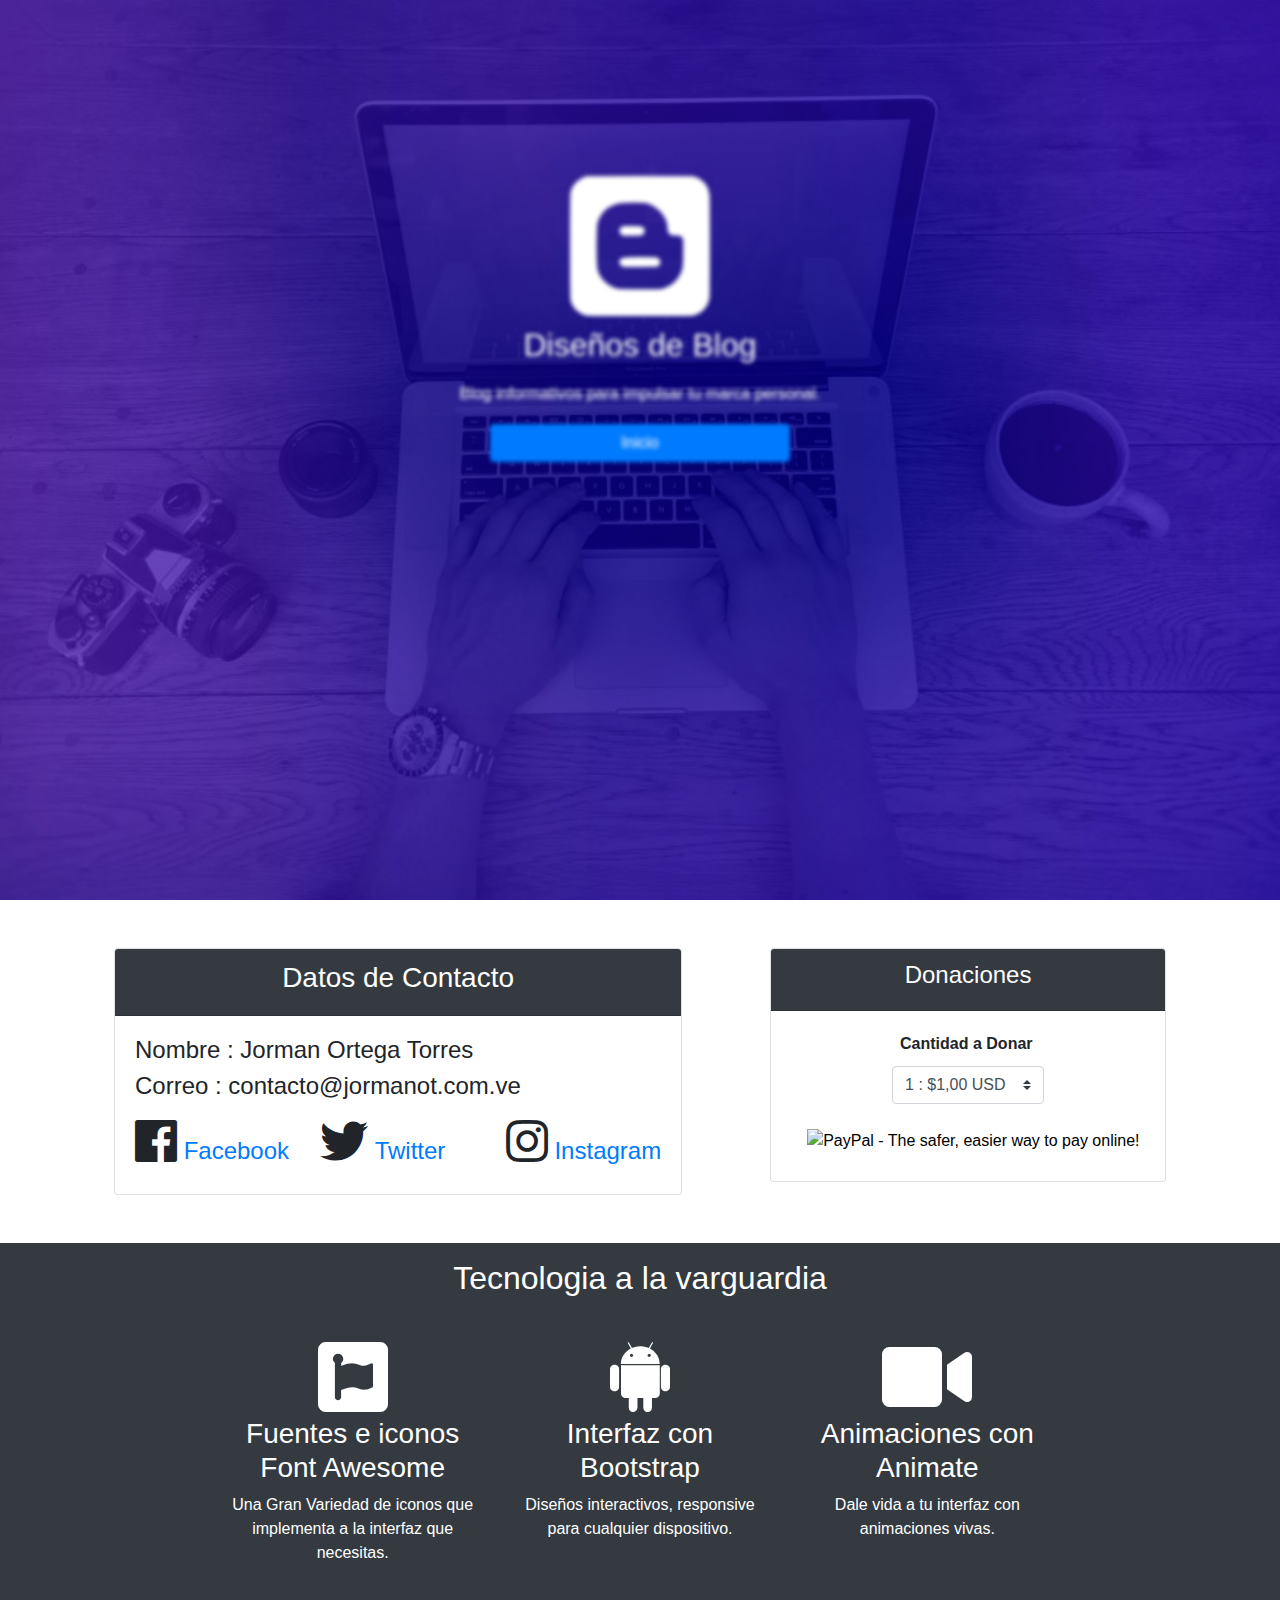
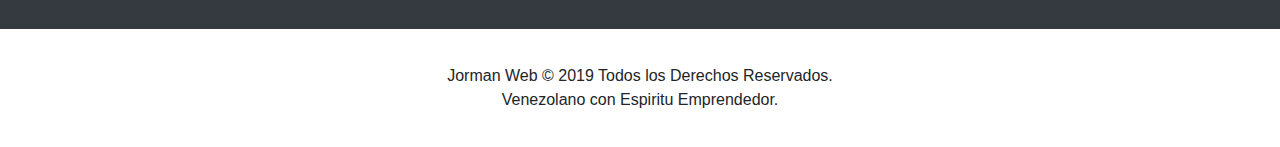
==== commit a36b9ab5: "Actualizacion #6 from JormanOT/master" ====
--- a/Servicios/Blog.html
+++ b/Servicios/Blog.html
@@ -4,7 +4,10 @@
     <meta charset="UTF-8">
     <meta name="viewport" content="width=device-width, initial-scale=1.0">
     <meta http-equiv="X-UA-Compatible" content="ie=edge">
-    <title>Blog Personal | Blogs</title>
+    <meta name="description" content="Servicios de desarrollos web y aplicaciones">
+    <meta name="keywords" content="JormanOT, Diseño Web, Desarrollo C#, Servicios Web">
+    <meta name="author" content="JormanOT">
+    <title>Servicio diseño de Blog Personales | JormanOT</title>
     <!-- Custom CSS -->
     <link rel="stylesheet" href="../css/style.css">
     <!-- Bootstrap -->
@@ -13,6 +16,8 @@
     <link rel="stylesheet" href="../Animations/Animations.css">
     <!-- Font Awesome 5 -->
     <link rel="stylesheet" href="../css/Fonts.css">
+    <!-- Favicon -->
+    <link rel="shortcut icon" type="image/x-icon" href="/Img/Logo.ico" />
 </head>
 <body>
 <!-- Header -->
@@ -20,7 +25,7 @@
         <div class="cabezera-contenido animated  bounceIn">
             <i class="fab fa-blogger fa-10x   "></i>
             <h3 class="titulo">Diseños de Blog</h3>
-            <p class="texto">Blog que se adaptan a tu necesidades.</p>
+            <p class="texto">Blog informativos para impulsar tu marca personal.</p>
             <a href="/" class="btn btn-primary tamaño">Inicio</a>
         </div>
         <div>
@@ -41,7 +46,7 @@
                                 <h4>Nombre : Jorman Ortega Torres</h4>
                             </div>
                             <div class="form-group mb-2">
-                                <h4>Correo : Contacto@JormanOT.com.ve</h4>
+                                <h4>Correo : contacto@jormanot.com.ve</h4>
                             </div>
                             <div>
                                 <div class="grilla-3 mt-3">
@@ -115,7 +120,7 @@
                 <div >
                     <i class="fas fa-video fa-5x" aria-hidden="true"></i>
                     <h3>Animaciones con Animate</h3>
-                    <p class="texto-info">Darle vida a tu interfaz con animaciones vivas.</p>
+                    <p class="texto-info">Dale vida a tu interfaz con animaciones vivas.</p>
                 </div>
             </div>
         </div>
--- a/css/style.css
+++ b/css/style.css
@@ -190,6 +190,57 @@
         padding: 1rem 1rem;
     }
 }
+@media(max-height: 520px)
+{
+    .cabezera::after
+    {
+        height: 100vh;
+    }
+    .cabezera-contenido .img-Redondo
+    {
+        height: 200px;
+        width: 200px;
+    }
+    .cabezera-contenido
+    {
+        left: 10px;
+        right: 10px;
+        top: 75px;
+        margin-right: 2rem;
+        margin-top: 1rem;
+        margin-left: 2rem;
+    }
+    .servicios
+    {
+        padding: 1rem 1rem;
+    }
+}
+@media(max-height: 400px)
+{
+    .cabezera::after
+    {
+        height: 100vh;
+    }
+    .cabezera-contenido .img-Redondo
+    {
+        height: 140px;
+        width: 140px;
+    }
+    .cabezera-contenido
+    {
+        left: 10px;
+        right: 10px;
+        top: 19px;
+        bottom: 10px;
+        margin-right: 2rem;
+        margin-top: 1rem;
+        margin-left: 2rem;
+    }
+    .servicios
+    {
+        padding: 1rem 1rem;
+    }
+}
 .img-Redondo 
 {
     border-radius: 50% !important;
